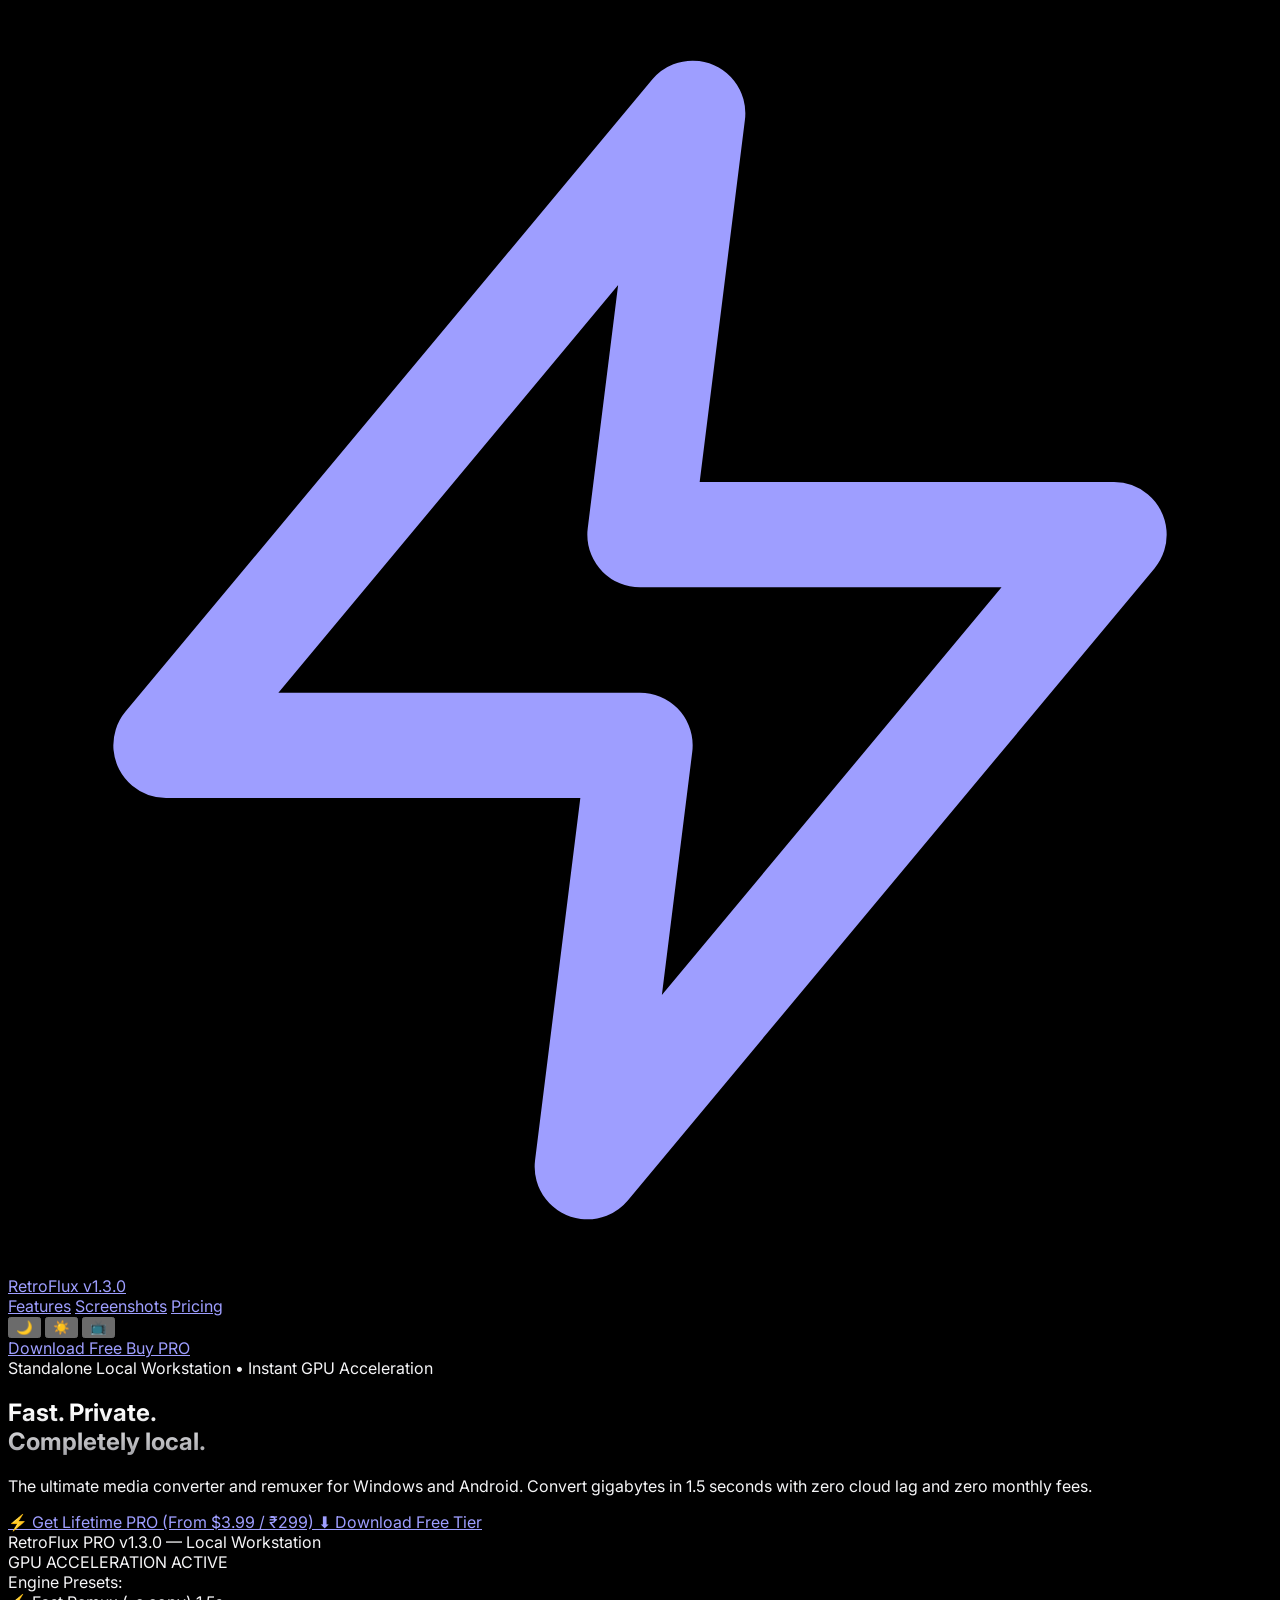
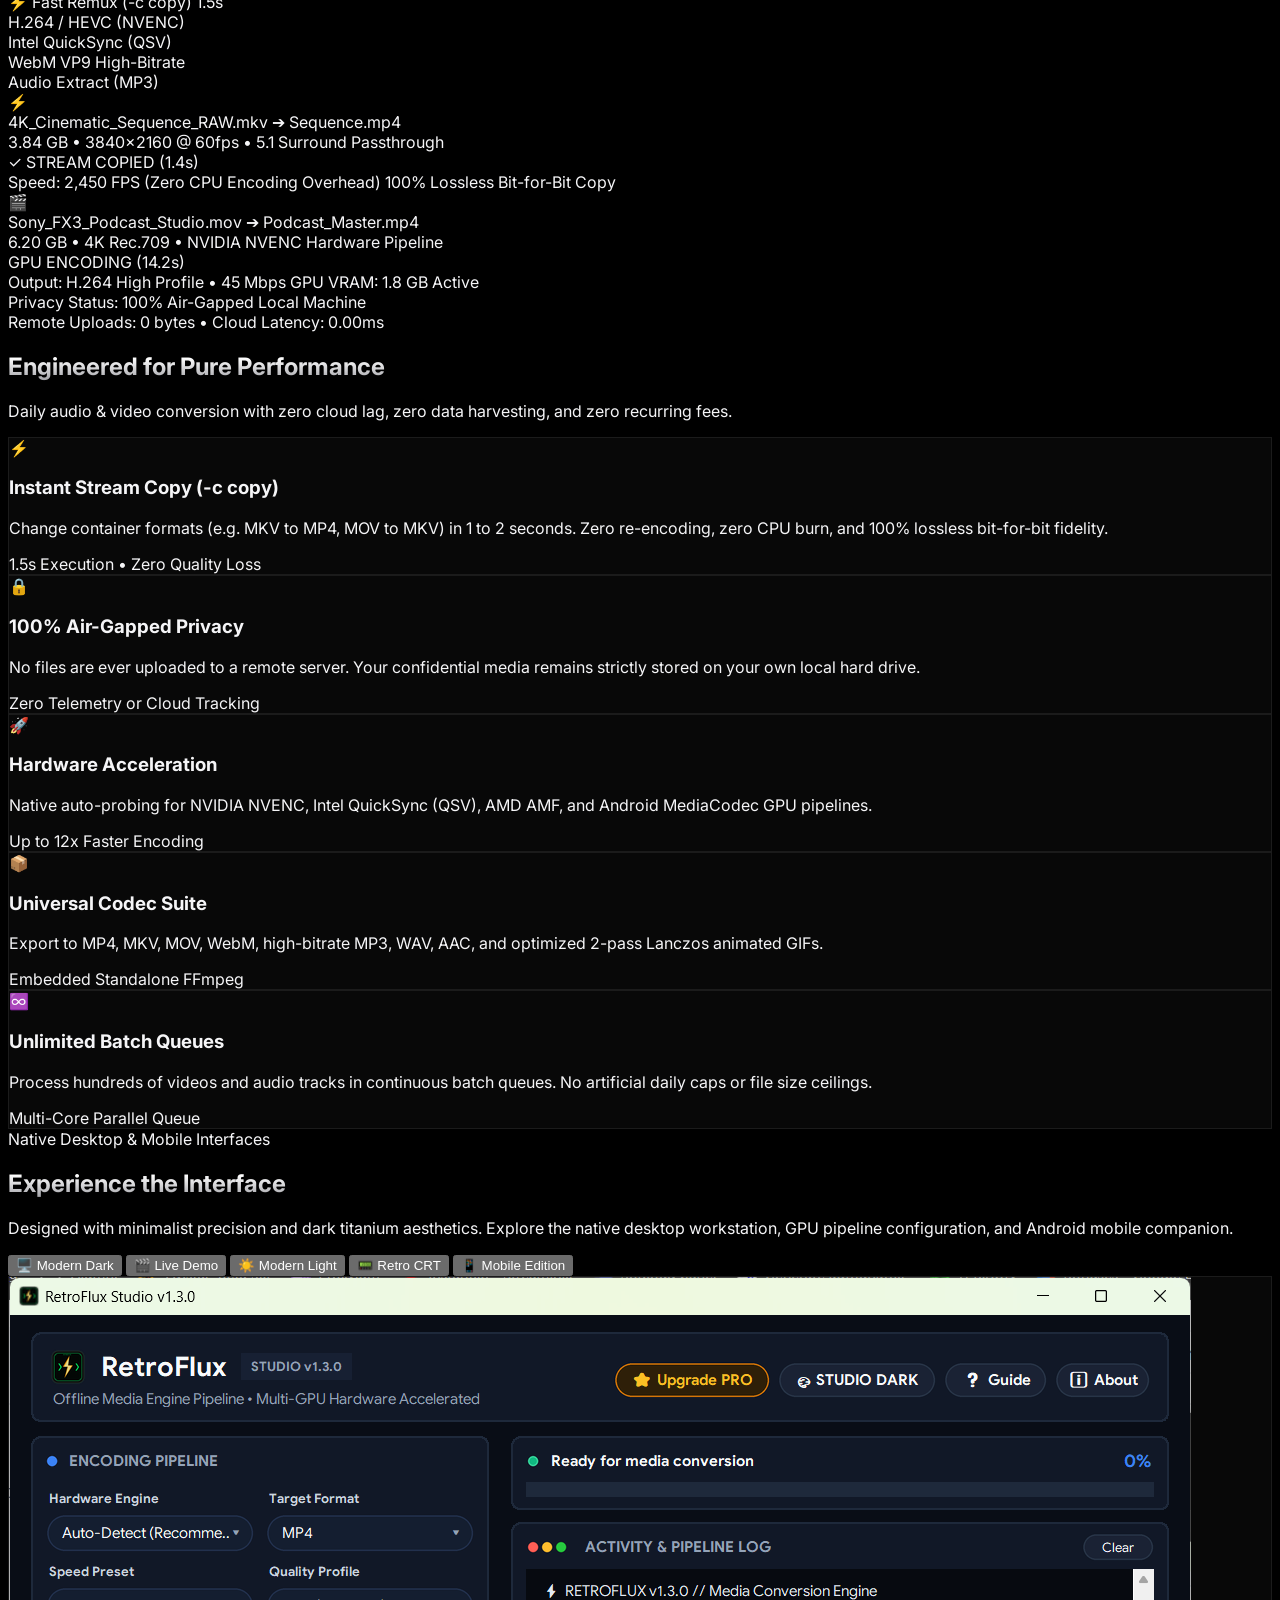
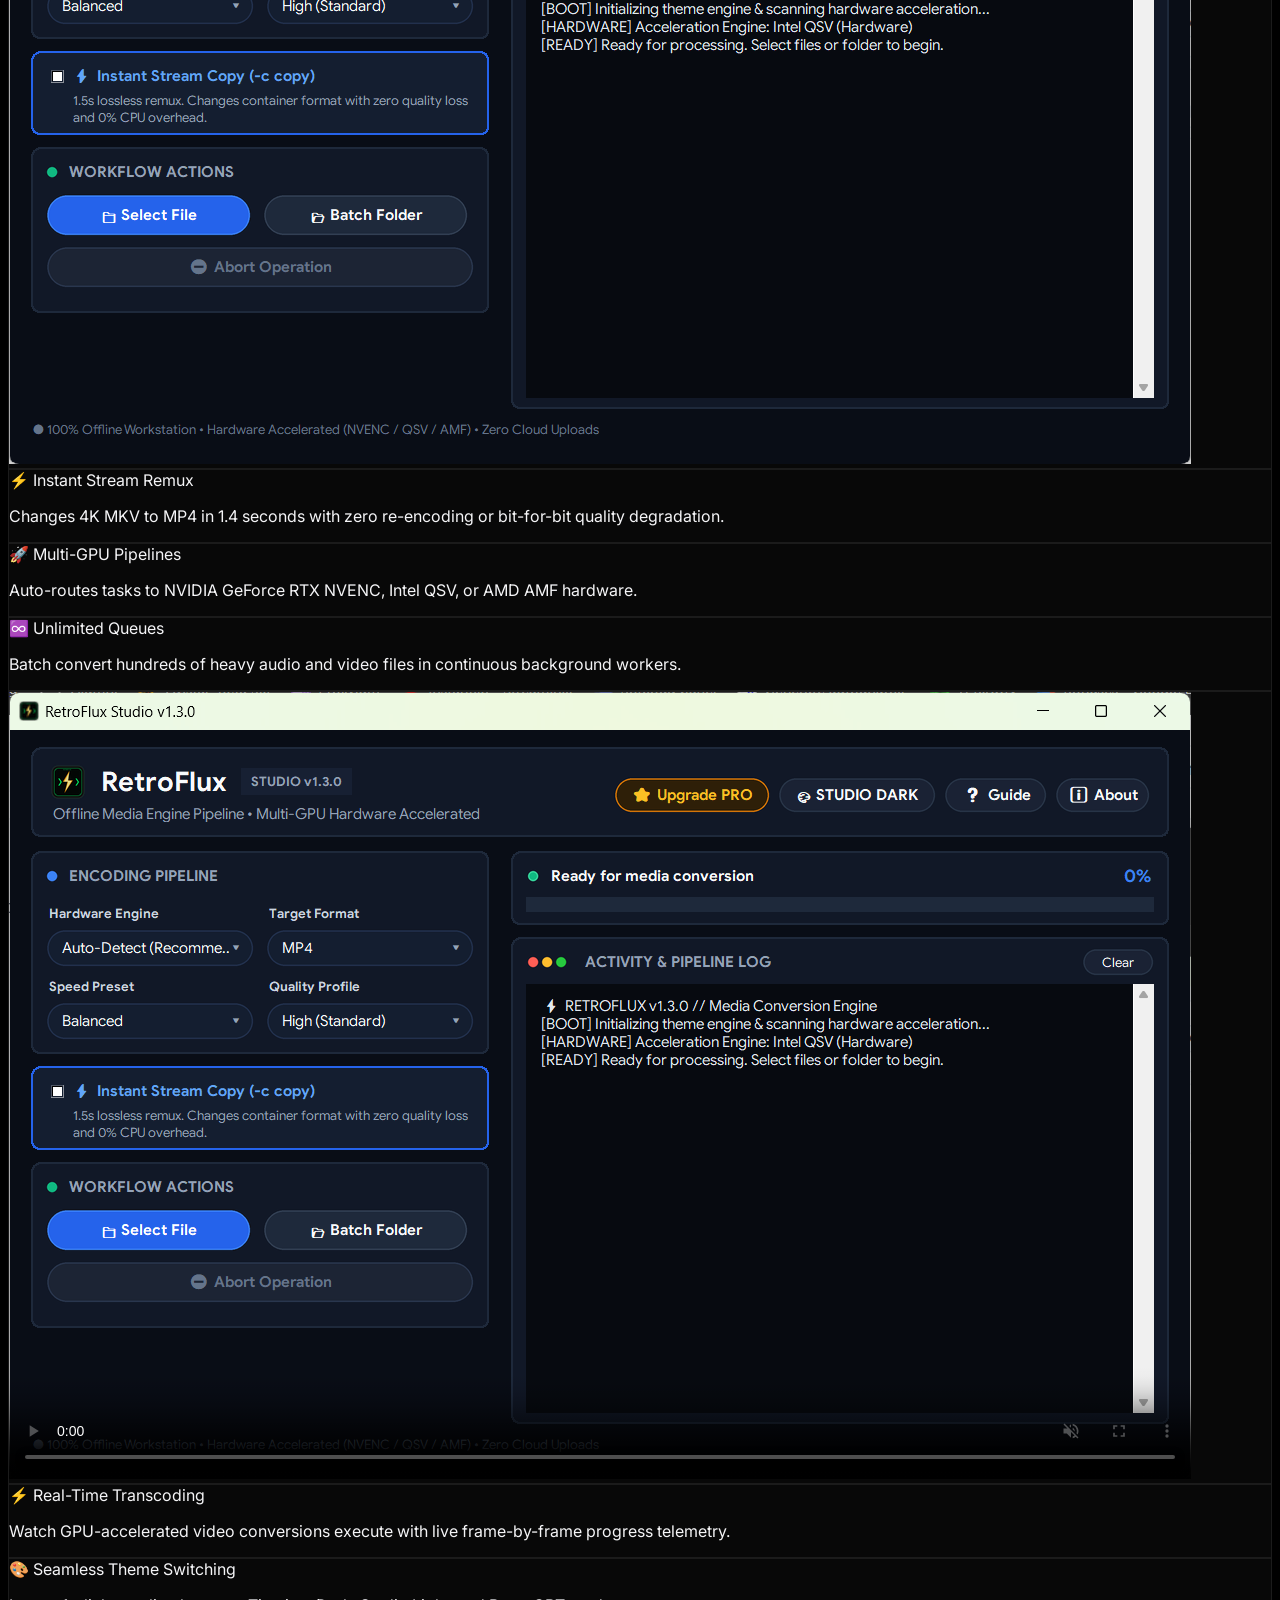
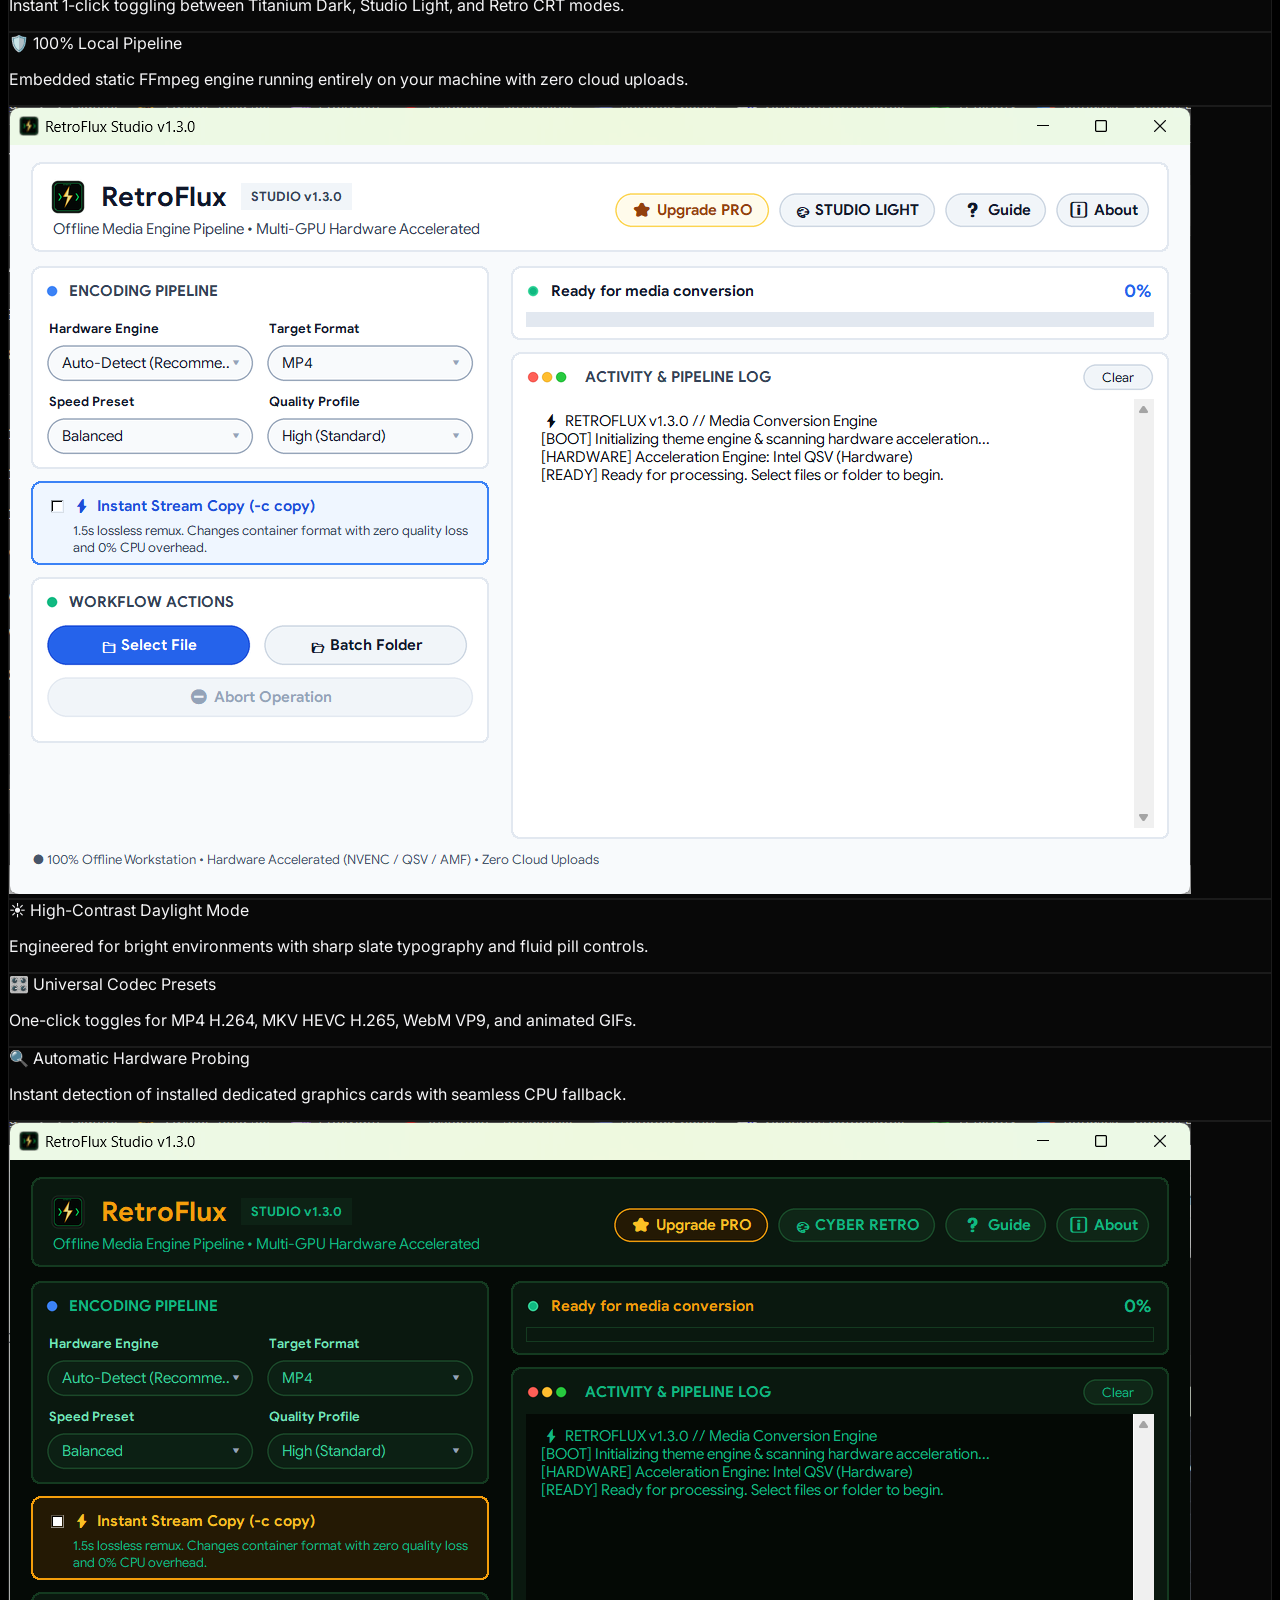
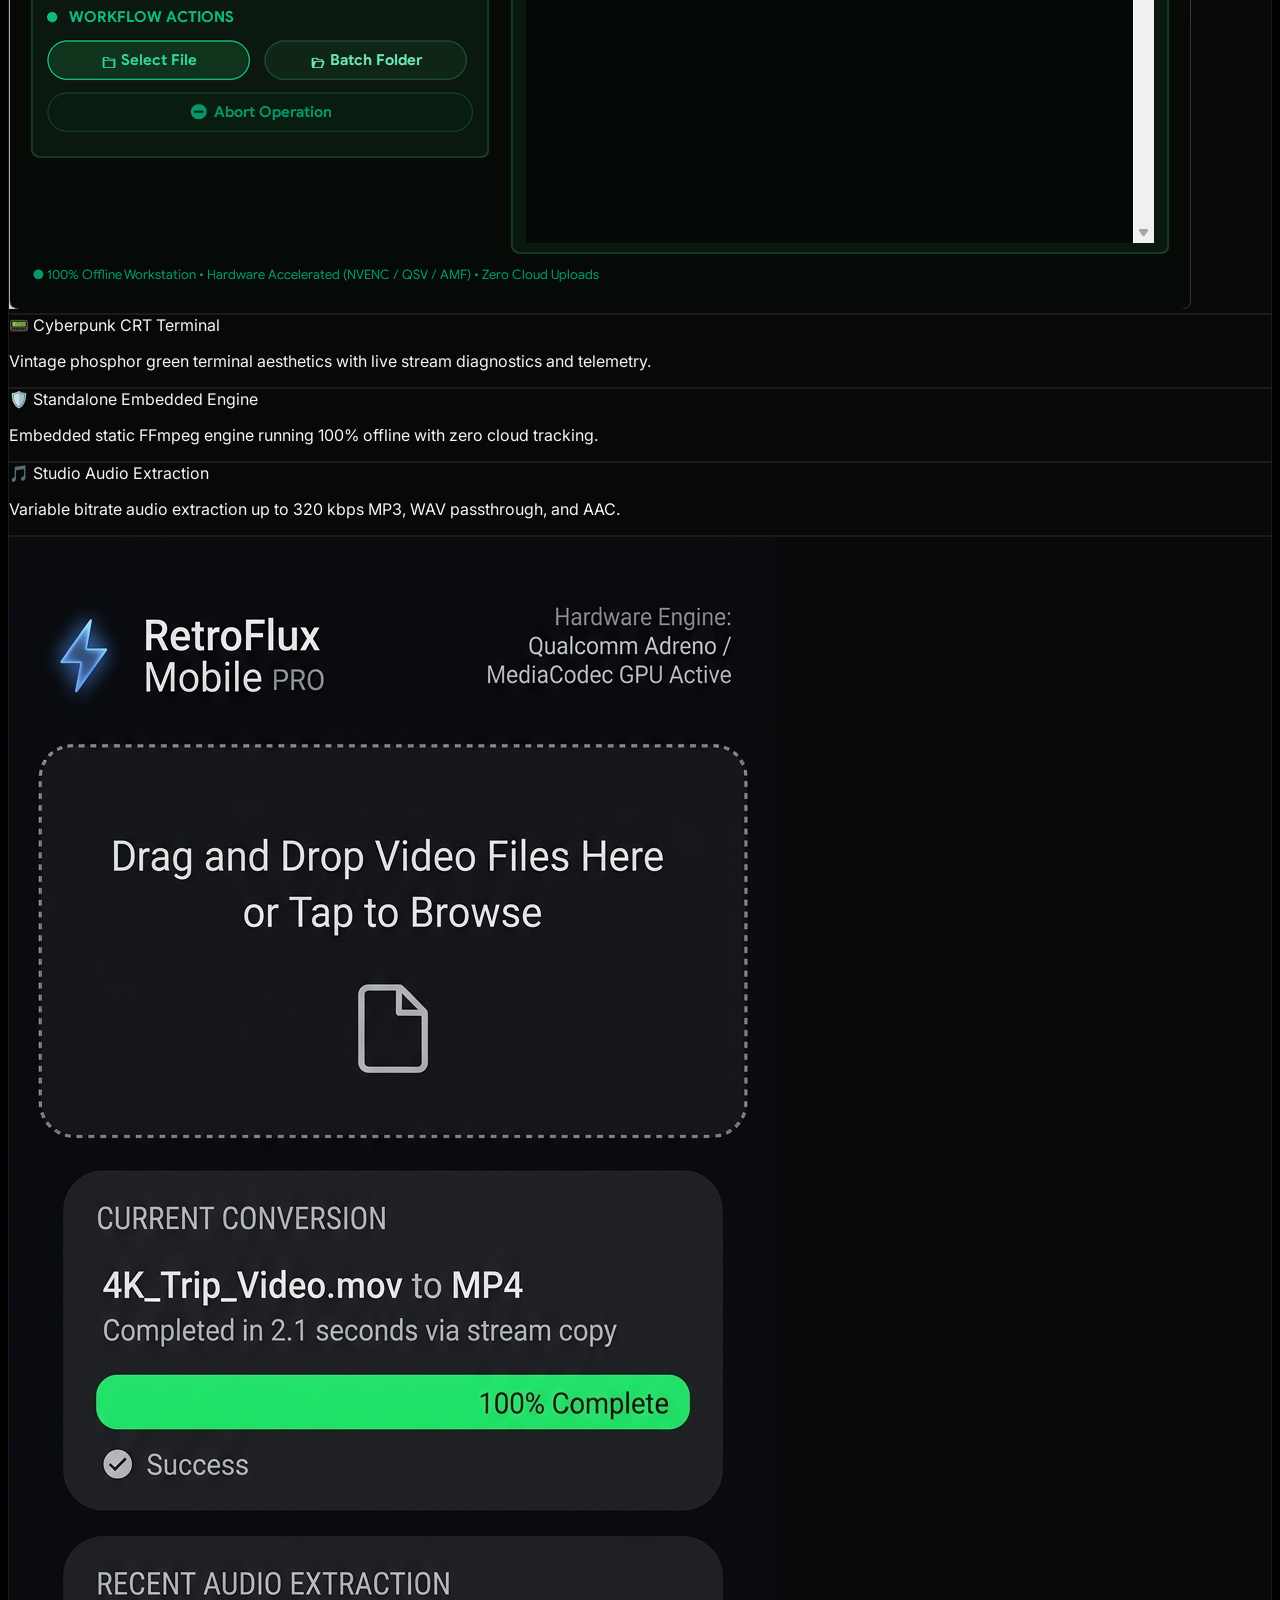
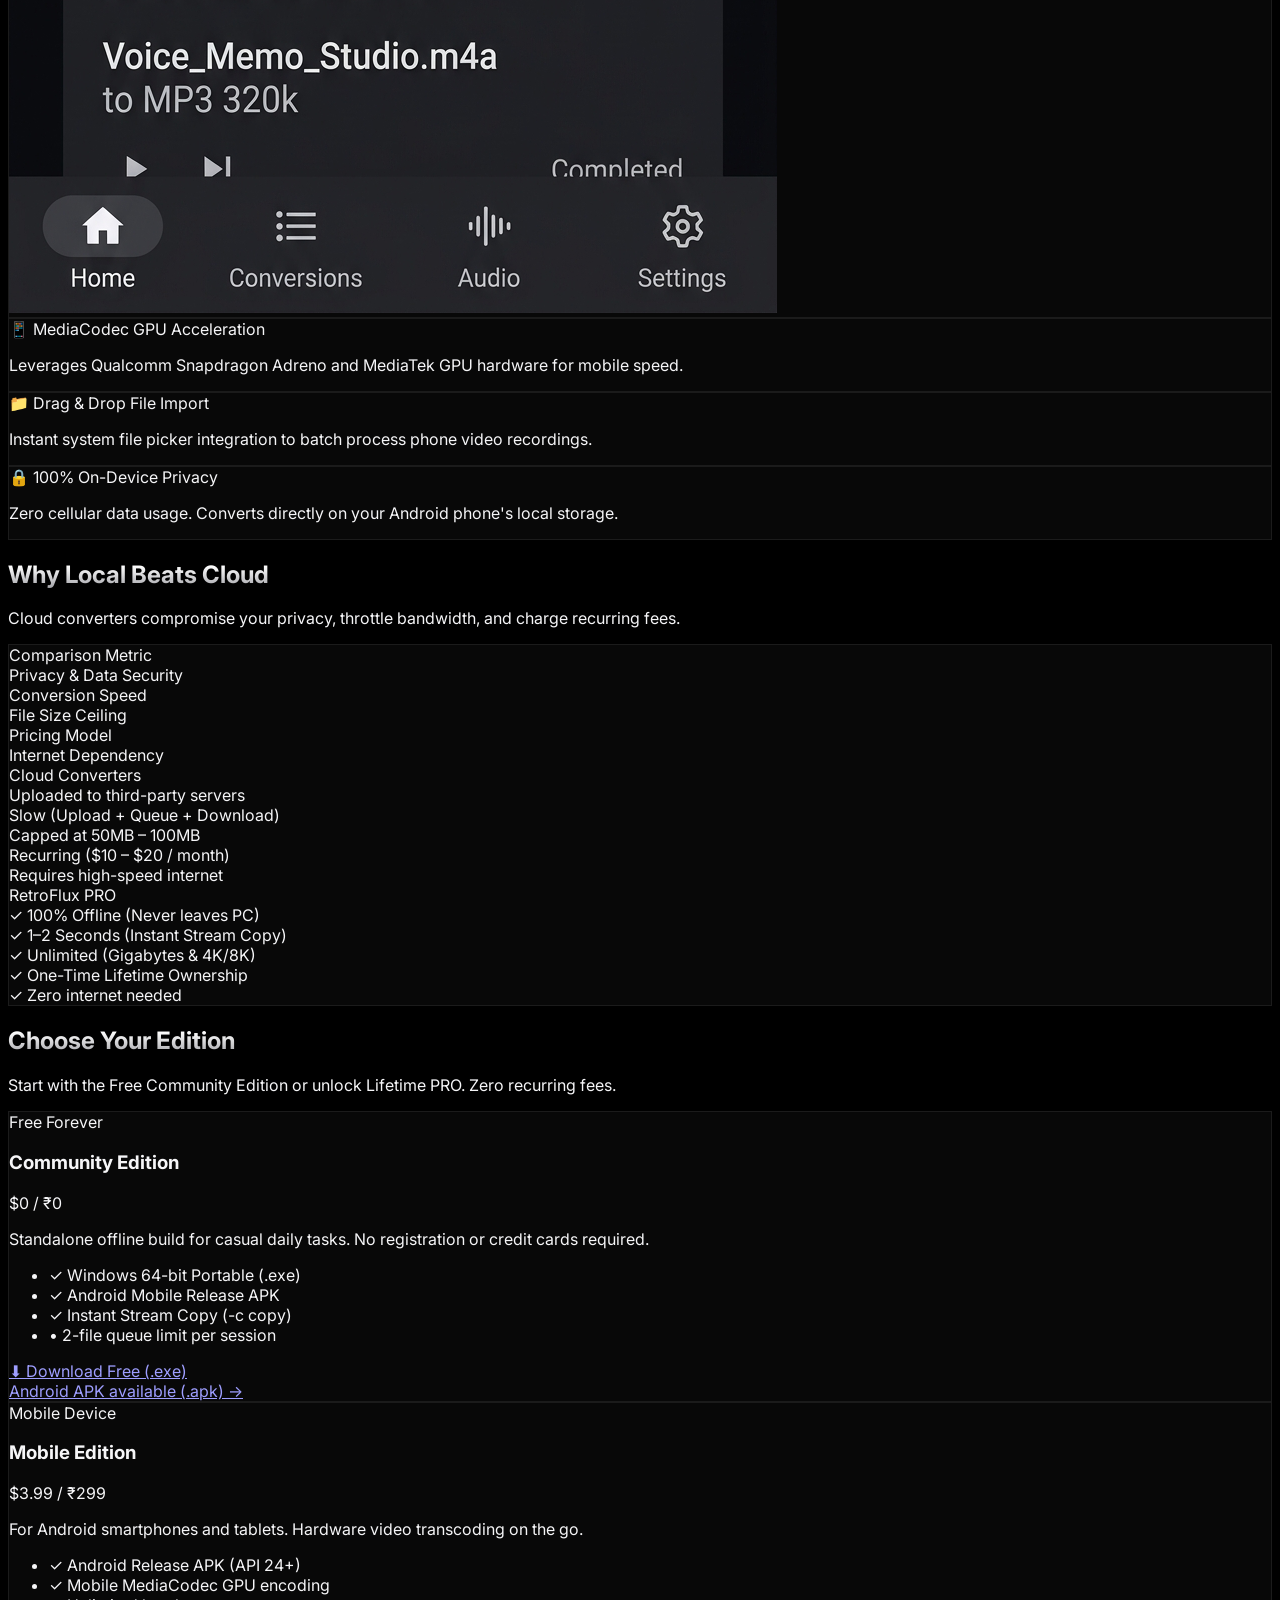
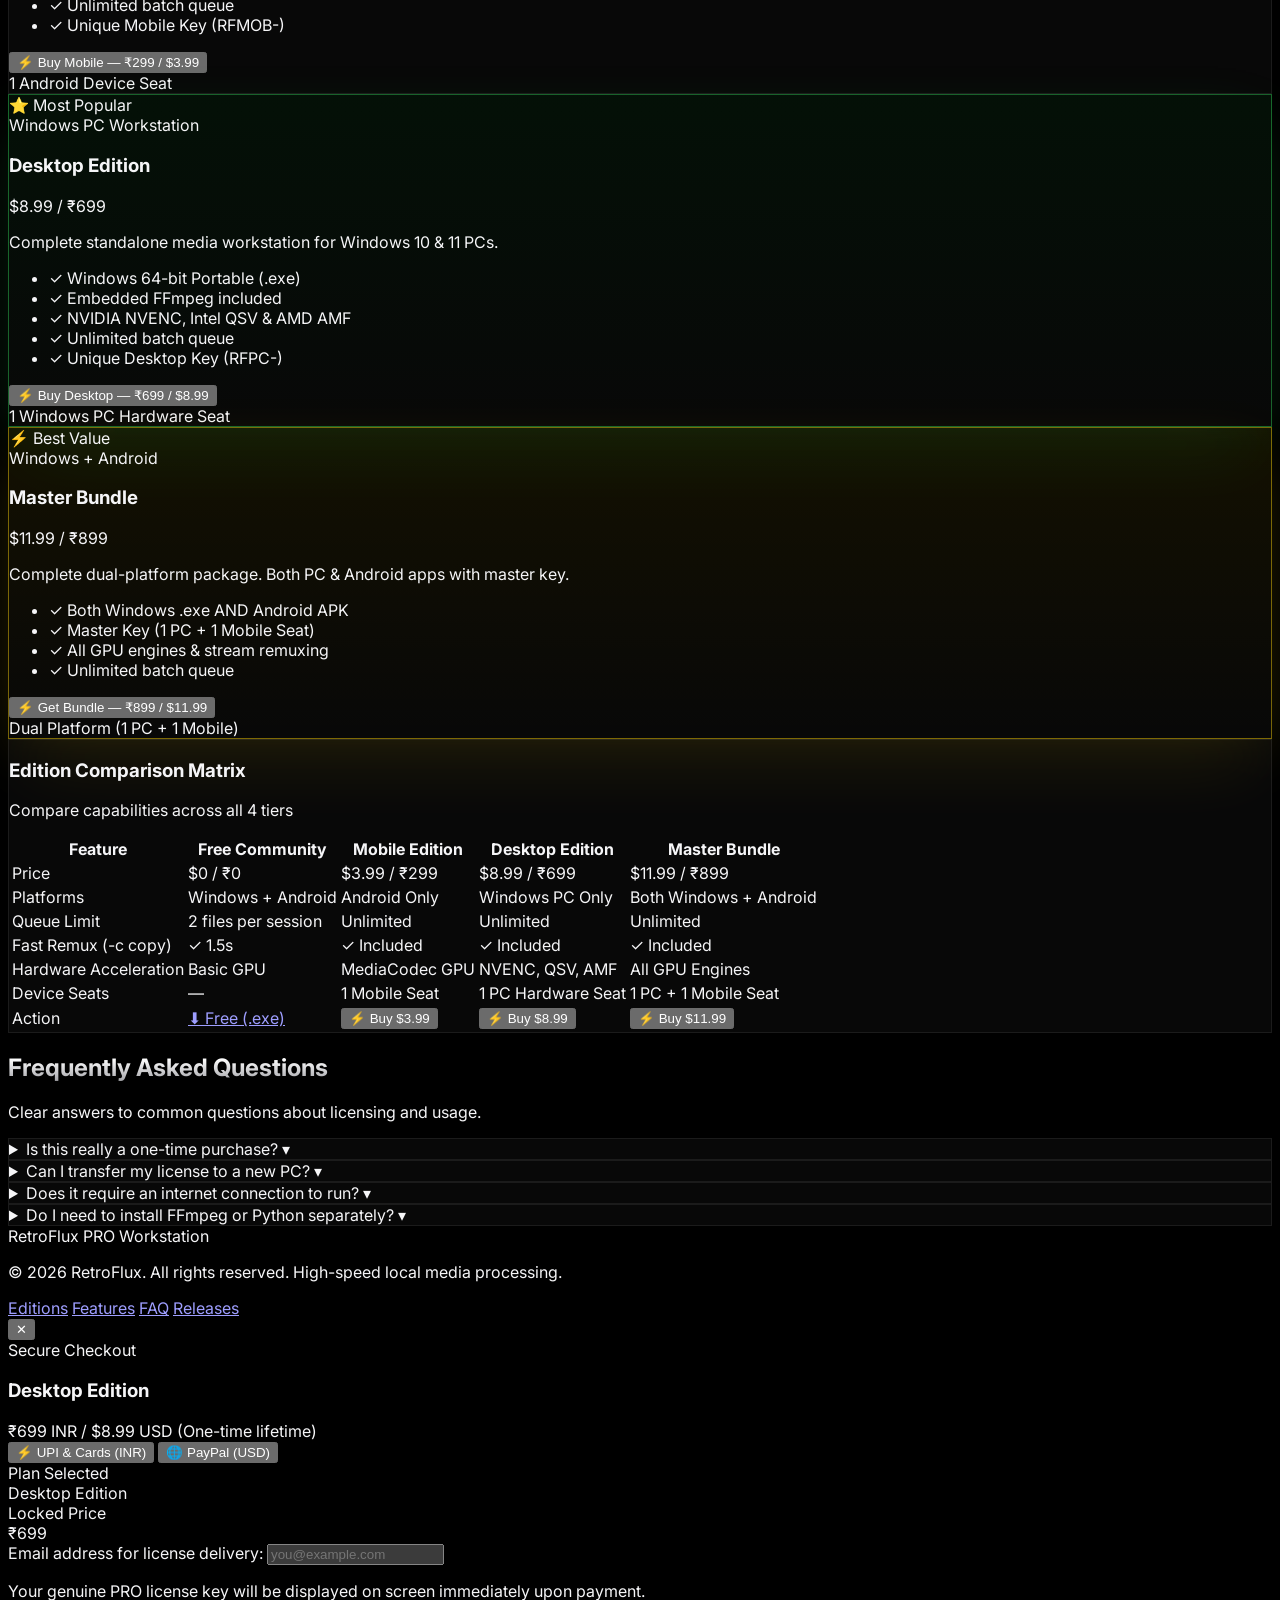
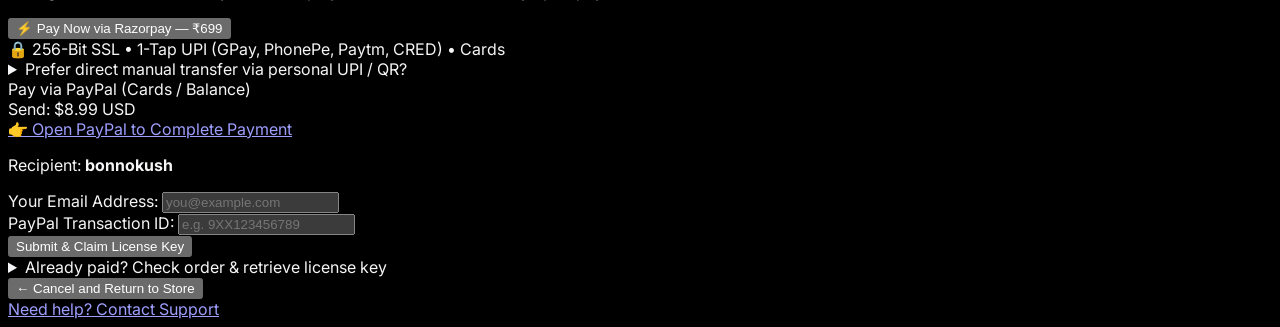
==== retroflux/index.html @ ad568a04 "style: enhance Metro readability and inject iOS Liquid Glass to product page" ====
<!DOCTYPE html>
<html lang="en" class="scroll-smooth bg-black text-[#f5f5f7]">
<head>
  <meta charset="UTF-8" />
  <meta name="viewport" content="width=device-width, initial-scale=1.0" />
  <title>RetroFlux PRO — High-Speed Offline Media Workstation</title>
  <link rel="icon" type="image/x-icon" href="favicon.ico">
  
  <!-- Inter: Apple-grade Universal Modern Typography -->
  <link rel="preconnect" href="https://fonts.googleapis.com">
  <link rel="preconnect" href="https://fonts.gstatic.com" crossorigin>
  <link href="https://fonts.googleapis.com/css2?family=Inter:wght@300;400;500;600;700;800;900&family=JetBrains+Mono:wght@400;500;700;800&display=swap" rel="stylesheet">

  <!-- Tailwind CSS CDN -->
  <script src="https://cdn.tailwindcss.com"></script>
  <script>
    tailwind.config = {
      theme: {
        extend: {
          fontFamily: {
            sans: ['Inter', '-apple-system', 'BlinkMacSystemFont', 'Segoe UI', 'Roboto', 'sans-serif'],
            mono: ['JetBrains Mono', 'Consolas', 'Courier New', 'monospace'],
          },
          colors: {
            apple: {
              bg: '#000000',
              surface: '#0a0a0e',
              card: 'rgba(255, 255, 255, 0.04)',
              cardHover: 'rgba(255, 255, 255, 0.07)',
              border: 'rgba(255, 255, 255, 0.1)',
              borderHover: 'rgba(255, 255, 255, 0.22)',
              text: '#f5f5f7',
              muted: '#86868b',
              blue: '#2997ff',
              green: '#30d158',
              amber: '#ffd60a',
              purple: '#af52de'
            }
          },
          animation: {
            'float-slow': 'float 8s ease-in-out infinite',
            'float-reverse': 'floatRev 9s ease-in-out infinite',
            'pulse-subtle': 'pulseSubtle 4s ease-in-out infinite',
            'shimmer': 'shimmer 2.5s cubic-bezier(0.4, 0, 0.6, 1) infinite',
          },
          keyframes: {
            float: {
              '0%, 100%': { transform: 'translateY(0px) scale(1)' },
              '50%': { transform: 'translateY(-18px) scale(1.02)' },
            },
            floatRev: {
              '0%, 100%': { transform: 'translateY(0px) scale(1)' },
              '50%': { transform: 'translateY(16px) scale(0.98)' },
            },
            pulseSubtle: {
              '0%, 100%': { opacity: '0.4' },
              '50%': { opacity: '0.75' },
            },
            shimmer: {
              '0%': { transform: 'translateX(-100%)' },
              '100%': { transform: 'translateX(200%)' }
            }
          }
        }
      }
    };
  </script>

  <!-- Razorpay Standard Checkout SDK -->
  <script src="https://checkout.razorpay.com/v1/checkout.js"></script>

  <style>
    :root {
      color-scheme: dark;
    }
    body {
      background-color: #000000;
      color: #f5f5f7;
      font-family: 'Inter', -apple-system, BlinkMacSystemFont, 'Segoe UI', Roboto, sans-serif;
      -webkit-font-smoothing: antialiased;
      -moz-osx-font-smoothing: grayscale;
      overflow-x: hidden;
    }

    /* Fluid Glassmorphism */
    .glass-panel {
      background: rgba(255, 255, 255, 0.03);
      backdrop-filter: blur(24px);
      -webkit-backdrop-filter: blur(24px);
      border: 1px solid rgba(255, 255, 255, 0.08);
      transition: all 0.35s cubic-bezier(0.16, 1, 0.3, 1);
    }
    .glass-panel:hover {
      background: rgba(255, 255, 255, 0.05);
      border-color: rgba(255, 255, 255, 0.18);
      transform: translateY(-3px);
    }

    .glass-card-featured {
      background: linear-gradient(180deg, rgba(48, 209, 88, 0.08) 0%, rgba(255, 255, 255, 0.03) 100%);
      backdrop-filter: blur(24px);
      -webkit-backdrop-filter: blur(24px);
      border: 1.5px solid rgba(48, 209, 88, 0.45);
      box-shadow: 0 20px 60px -15px rgba(48, 209, 88, 0.2);
    }

    .glass-card-bundle {
      background: linear-gradient(180deg, rgba(255, 214, 10, 0.08) 0%, rgba(255, 255, 255, 0.03) 100%);
      backdrop-filter: blur(24px);
      -webkit-backdrop-filter: blur(24px);
      border: 1.5px solid rgba(255, 214, 10, 0.45);
      box-shadow: 0 20px 60px -15px rgba(255, 214, 10, 0.2);
    }

    /* Apple-Style Text Gradient */
    .headline-gradient {
      background: linear-gradient(180deg, #ffffff 20%, #a1a1a6 100%);
      -webkit-background-clip: text;
      -webkit-text-fill-color: transparent;
    }

    /* Ambient Lighting Mesh */
    .ambient-glow-1 {
      position: absolute;
      top: 5%;
      left: 20%;
      width: 550px;
      height: 550px;
      background: radial-gradient(circle, rgba(41, 151, 255, 0.15) 0%, rgba(0, 0, 0, 0) 70%);
      filter: blur(90px);
      pointer-events: none;
      z-index: 0;
    }
    .ambient-glow-2 {
      position: absolute;
      top: 35%;
      right: 15%;
      width: 600px;
      height: 600px;
      background: radial-gradient(circle, rgba(48, 209, 88, 0.12) 0%, rgba(0, 0, 0, 0) 70%);
      filter: blur(100px);
      pointer-events: none;
      z-index: 0;
    }
    .ambient-glow-3 {
      position: absolute;
      top: 65%;
      left: 10%;
      width: 500px;
      height: 500px;
      background: radial-gradient(circle, rgba(175, 82, 222, 0.12) 0%, rgba(0, 0, 0, 0) 70%);
      filter: blur(100px);
      pointer-events: none;
      z-index: 0;
    }
  
    /* ================= RETRO CLI CONSOLE THEME OVERRIDES ================= */
    html[data-theme="retro"] {
      background-color: #050505 !important;
    }
    html[data-theme="retro"] body {
      background-color: #050505 !important;
      background-image: none !important;
    }
    
    html[data-theme="retro"] * {
      font-family: 'JetBrains Mono', 'Courier New', monospace !important;
    }
    
    html[data-theme="retro"] h1, 
    html[data-theme="retro"] h2, 
    html[data-theme="retro"] h3, 
    html[data-theme="retro"] p,
    html[data-theme="retro"] span,
    html[data-theme="retro"] a,
    html[data-theme="retro"] div,
    html[data-theme="retro"] li,
    html[data-theme="retro"] input {
      color: #00ff66 !important;
      text-shadow: 0 0 5px rgba(0, 255, 102, 0.8) !important;
      font-weight: 600 !important;
    }
    html[data-theme="retro"] #liquid-glass-bg {
      display: none !important;
    }
    /* Ensure icons inside text blocks don't disappear */
    html[data-theme="retro"] svg {
      stroke: #00ff66 !important;
      fill: none !important;
    }
    
    
    html[data-theme="retro"] .glass-card,
    html[data-theme="retro"] header,
    html[data-theme="retro"] footer,
    html[data-theme="retro"] button,
    html[data-theme="retro"] .bg-white\/\[0\.05\],
    html[data-theme="retro"] .bg-white\/\[0\.02\],
    html[data-theme="retro"] .bg-white,
    html[data-theme="retro"] .bg-emerald-500\/10,
    html[data-theme="retro"] .bg-\[\#1e1e24\],
    html[data-theme="retro"] input,
    html[data-theme="retro"] a.bg-white {
      background: #000000 !important;
      backdrop-filter: none !important;
      -webkit-backdrop-filter: none !important;
      border: 1px solid #00ff66 !important;
      border-radius: 0 !important;
      box-shadow: none !important;
    }
    
    html[data-theme="retro"] button:hover,
    html[data-theme="retro"] a:hover {
      background: #00ff66 !important;
    }
    html[data-theme="retro"] button:hover *,
    html[data-theme="retro"] a:hover * {
      color: #000000 !important;
      text-shadow: none !important;
      stroke: #000000 !important;
    }
    
    html[data-theme="retro"] .text-emerald-400,
    html[data-theme="retro"] .text-blue-400,
    html[data-theme="retro"] .text-indigo-400,
    html[data-theme="retro"] .bg-gradient-to-r {
      color: #ffaa00 !important;
      background: transparent !important;
      -webkit-text-fill-color: #ffaa00 !important;
      text-shadow: 0 0 4px rgba(255, 170, 0, 0.4) !important;
    }
    
    html[data-theme="retro"]::after {
      content: " ";
      display: block;
      position: fixed;
      top: 0; left: 0; bottom: 0; right: 0;
      background: linear-gradient(rgba(18, 16, 16, 0) 50%, rgba(0, 0, 0, 0.25) 50%);
      background-size: 100% 4px;
      z-index: 9999;
      pointer-events: none;
    }

  </style>
</head>

<body class="selection:bg-white selection:text-black relative">

  <!-- Dynamic Noise Grain Overlay -->
  <div class="fixed inset-0 z-[-1] pointer-events-none opacity-[0.04]" style="background-image: url('data:image/svg+xml,%3Csvg viewBox=%220 0 200 200%22 xmlns=%22http://www.w3.org/2000/svg%22%3E%3Cfilter id=%22noiseFilter%22%3E%3CfeTurbulence type=%22fractalNoise%22 baseFrequency=%220.85%22 numOctaves=%223%22 stitchTiles=%22stitch%22/%3E%3C/filter%3E%3Crect width=%22100%25%22 height=%22100%25%22 filter=%22url(%23noiseFilter)%22/%3E%3C/svg%3E');"></div>
  
  <!-- iOS Liquid Glass Fluid Background -->
  <div id="liquid-glass-bg" class="fixed inset-0 z-[-2] overflow-hidden pointer-events-none transition-all duration-1000" style="filter: blur(120px); opacity: 0.85;">
    <div class="absolute top-[-20%] left-[-10%] w-[70%] h-[70%] bg-fuchsia-600 rounded-full mix-blend-screen animate-pulse" style="animation-duration: 10s; transform: scale(1.2);"></div>
    <div class="absolute bottom-[-20%] right-[-20%] w-[60%] h-[80%] bg-cyan-600 rounded-full mix-blend-screen animate-pulse" style="animation-duration: 14s; animation-delay: 2s; transform: scale(1.4);"></div>
    <div class="absolute top-[10%] left-[50%] w-[60%] h-[60%] bg-indigo-600 rounded-full mix-blend-screen animate-pulse" style="animation-duration: 16s; animation-delay: 4s; transform: scale(1.3);"></div>
    <div class="absolute bottom-[20%] left-[-10%] w-[50%] h-[50%] bg-rose-600 rounded-full mix-blend-screen animate-pulse" style="animation-duration: 12s; animation-delay: 6s; transform: scale(1.5);"></div>
  </div>

  <!-- ================= TOP NAVIGATION ================= -->
  <header class="sticky top-0 z-50 backdrop-blur-2xl bg-black/75 border-b border-white/[0.08] transition-all">
    <div class="max-w-6xl mx-auto px-4 sm:px-6 h-16 flex items-center justify-between">
      
      <!-- Brand & Version -->
      <a href="#hero" class="flex items-center gap-3 group">
        <div class="w-8 h-8 rounded-xl bg-gradient-to-br from-white/15 to-white/5 border border-white/20 flex items-center justify-center p-1.5 group-hover:scale-105 group-hover:border-[#30d158]/50 transition-all shadow-md">
          <svg class="w-full h-full" viewBox="0 0 24 24" fill="none" stroke="currentColor" stroke-width="2" stroke-linecap="round" stroke-linejoin="round">
            <polygon points="13 2 3 14 12 14 11 22 21 10 12 10 13 2" class="fill-[#ffd60a] stroke-[#ffd60a]" />
          </svg>
        </div>
        <div class="flex items-center gap-2">
          <span class="font-semibold text-base sm:text-lg tracking-tight text-white">RetroFlux</span>
          <span class="px-2 py-0.5 rounded-full text-[11px] font-medium bg-white/10 text-white border border-white/15">v1.3.0</span>
        </div>
      </a>

      <!-- Navigation Links -->
      <nav class="hidden md:flex items-center gap-6 text-sm font-medium text-slate-200">
        <a href="#features" class="hover:text-white transition-colors">Features</a>
        <a href="#screenshots" class="hover:text-white transition-colors">Screenshots</a>
        <a href="#editions" class="hover:text-white transition-colors">Pricing</a>
        
        <!-- Theme Toggles -->
        <div class="flex items-center gap-1.5 ml-2 p-1 bg-white/[0.05] border border-white/10 rounded-full">
          <button onclick="setTheme('dark')" class="w-6 h-6 rounded-full bg-black border border-white/20 hover:border-white text-[10px] flex items-center justify-center transition-all" title="Dark Mode">🌙</button>
          <button onclick="setTheme('light')" class="w-6 h-6 rounded-full bg-white border border-black/20 hover:border-[#30d158] text-[10px] flex items-center justify-center transition-all shadow-sm" title="Light Mode">☀️</button>
          <button onclick="setTheme('retro')" class="w-6 h-6 rounded-full bg-amber-900 border border-amber-500/50 hover:border-amber-400 text-[10px] flex items-center justify-center transition-all text-amber-200" title="Retro Mode">📺</button>
        </div>
      </nav>

      <!-- Action Buttons -->
      <div class="flex items-center gap-3">
        <a href="#free-download" class="hidden sm:inline-flex items-center px-3.5 py-1.5 rounded-full text-xs font-medium text-white/90 hover:text-white bg-white/[0.06] hover:bg-white/[0.1] border border-white/10 transition-all">
          Download Free
        </a>
        <a href="#editions" class="inline-flex items-center px-4 py-1.5 rounded-full text-xs sm:text-sm font-semibold text-black bg-white hover:bg-[#e8e8ed] active:scale-95 transition-all shadow-md">
          Buy PRO
        </a>
      </div>

    </div>
  </header>

  <!-- ================= HERO SECTION ================= -->
  <section id="hero" class="relative pt-16 pb-20 md:pt-24 md:pb-32 overflow-hidden">
    <div class="max-w-4xl mx-auto px-4 sm:px-6 text-center relative z-10">

      <!-- Badge Pill -->
      <div class="inline-flex items-center gap-2 px-3.5 py-1.5 rounded-full bg-white/[0.06] border border-white/15 text-xs sm:text-sm text-white font-medium mb-8 backdrop-blur-md">
        <span class="w-2 h-2 rounded-full bg-[#30d158] animate-pulse"></span>
        <span>Standalone Local Workstation • Instant GPU Acceleration</span>
      </div>

      <!-- Main Headline -->
      <h1 class="headline-gradient text-4xl sm:text-6xl md:text-7xl font-extrabold tracking-tight leading-[1.08] mb-6">
        Fast. Private.<br>Completely local.
      </h1>

      <!-- Subtitle -->
      <p class="text-lg sm:text-xl md:text-2xl text-slate-200 max-w-2xl mx-auto font-normal leading-relaxed mb-10">
        The ultimate media converter and remuxer for Windows and Android. Convert gigabytes in 1.5 seconds with zero cloud lag and zero monthly fees.
      </p>

      <!-- Hero Call-To-Action Pills -->
      <div class="flex flex-col sm:flex-row items-center justify-center gap-4 mb-16">
        <a href="#editions" class="w-full sm:w-auto inline-flex items-center justify-center gap-2 px-8 py-3.5 rounded-full bg-white text-black font-semibold text-base hover:bg-[#f0f0f2] active:scale-95 transition-all shadow-[0_10px_35px_rgba(255,255,255,0.2)]">
          <span>⚡ Get Lifetime PRO</span>
          <span class="text-xs text-black/60 font-medium">(From $3.99 / ₹299)</span>
        </a>
        <a href="#free-download" class="w-full sm:w-auto inline-flex items-center justify-center gap-2 px-7 py-3.5 rounded-full bg-white/[0.08] hover:bg-white/[0.14] text-white font-medium text-base border border-white/15 active:scale-95 transition-all">
          <span>⬇ Download Free Tier</span>
        </a>
      </div>

      <!-- Hero App Window Mockup (Apple-Grade Interactive Workstation Interface) -->
      <div class="relative max-w-4xl mx-auto rounded-3xl border border-white/15 bg-[#0d0d12]/95 backdrop-blur-2xl shadow-[0_30px_90px_rgba(0,0,0,0.85)] overflow-hidden text-left">
        
        <!-- Mockup Window Header -->
        <div class="h-11 px-4 bg-white/[0.04] border-b border-white/[0.08] flex items-center justify-between">
          <div class="flex items-center gap-2">
            <span class="w-3 h-3 rounded-full bg-[#ff5f56]/90 border border-[#ff5f56]"></span>
            <span class="w-3 h-3 rounded-full bg-[#ffbd2e]/90 border border-[#ffbd2e]"></span>
            <span class="w-3 h-3 rounded-full bg-[#27c93f]/90 border border-[#27c93f]"></span>
            <span class="ml-3 text-xs font-semibold text-white/90">RetroFlux PRO</span>
            <span class="text-[11px] text-slate-200">v1.3.0 — Local Workstation</span>
          </div>
          <div class="flex items-center gap-2">
            <span class="inline-flex items-center gap-1.5 px-2.5 py-0.5 rounded-full text-[10px] font-semibold bg-[#30d158]/10 text-[#30d158] border border-[#30d158]/30">
              <span class="w-1.5 h-1.5 rounded-full bg-[#30d158] animate-pulse"></span>
              GPU ACCELERATION ACTIVE
            </span>
          </div>
        </div>

        <!-- App Body -->
        <div class="p-4 sm:p-6 space-y-5">

          <!-- Presets Toolbar -->
          <div class="flex flex-wrap items-center gap-2 pb-4 border-b border-white/[0.06]">
            <span class="text-xs text-slate-200 mr-1 hidden sm:inline">Engine Presets:</span>
            <div class="px-3 py-1.5 rounded-xl bg-white text-black text-xs font-bold flex items-center gap-1.5 shadow-sm">
              <span>⚡ Fast Remux (-c copy)</span>
              <span class="text-[10px] px-1.5 py-0.2 rounded bg-black/10 text-black/80 font-mono">1.5s</span>
            </div>
            <div class="px-3 py-1.5 rounded-xl bg-white/[0.06] hover:bg-white/[0.1] text-white text-xs font-medium border border-white/10 transition-colors">
              H.264 / HEVC (NVENC)
            </div>
            <div class="px-3 py-1.5 rounded-xl bg-white/[0.06] hover:bg-white/[0.1] text-white text-xs font-medium border border-white/10 transition-colors hidden sm:block">
              Intel QuickSync (QSV)
            </div>
            <div class="px-3 py-1.5 rounded-xl bg-white/[0.06] hover:bg-white/[0.1] text-white text-xs font-medium border border-white/10 transition-colors hidden md:block">
              WebM VP9 High-Bitrate
            </div>
            <div class="px-3 py-1.5 rounded-xl bg-white/[0.06] hover:bg-white/[0.1] text-white text-xs font-medium border border-white/10 transition-colors">
              Audio Extract (MP3)
            </div>
          </div>

          <!-- Active Queue Cards -->
          <div class="space-y-3">

            <!-- Card 1: Instant Remux -->
            <div class="p-4 rounded-2xl bg-white/[0.03] border border-white/10 hover:border-white/20 transition-all">
              <div class="flex flex-col sm:flex-row sm:items-center justify-between gap-2 mb-2.5">
                <div class="flex items-center gap-3">
                  <div class="w-10 h-10 rounded-xl bg-[#30d158]/15 border border-[#30d158]/30 flex items-center justify-center text-lg">
                    ⚡
                  </div>
                  <div>
                    <div class="text-sm font-semibold text-white tracking-tight flex items-center gap-2">
                      <span>4K_Cinematic_Sequence_RAW.mkv</span>
                      <span class="text-slate-200 text-xs">➔</span>
                      <span class="text-[#30d158]">Sequence.mp4</span>
                    </div>
                    <div class="text-[11px] text-slate-200">3.84 GB • 3840×2160 @ 60fps • 5.1 Surround Passthrough</div>
                  </div>
                </div>
                <div class="flex items-center gap-2 self-start sm:self-auto">
                  <span class="px-2.5 py-1 rounded-full text-[11px] font-bold bg-[#30d158]/20 text-[#30d158] border border-[#30d158]/40">
                    ✓ STREAM COPIED (1.4s)
                  </span>
                </div>
              </div>

              <!-- Shimmer Progress Track -->
              <div class="w-full h-1.5 rounded-full bg-white/10 overflow-hidden relative">
                <div class="w-full h-full bg-[#30d158] rounded-full"></div>
              </div>

              <div class="flex items-center justify-between mt-2 text-[10px] sm:text-[11px] text-slate-200">
                <span class="text-white font-mono">Speed: 2,450 FPS (Zero CPU Encoding Overhead)</span>
                <span class="text-[#30d158] font-medium">100% Lossless Bit-for-Bit Copy</span>
              </div>
            </div>

            <!-- Card 2: GPU Encoding -->
            <div class="p-4 rounded-2xl bg-white/[0.02] border border-white/10 hover:border-white/20 transition-all">
              <div class="flex flex-col sm:flex-row sm:items-center justify-between gap-2 mb-2">
                <div class="flex items-center gap-3">
                  <div class="w-10 h-10 rounded-xl bg-white/10 border border-white/15 flex items-center justify-center text-lg">
                    🎬
                  </div>
                  <div>
                    <div class="text-sm font-semibold text-white tracking-tight flex items-center gap-2">
                      <span>Sony_FX3_Podcast_Studio.mov</span>
                      <span class="text-slate-200 text-xs">➔</span>
                      <span class="text-white">Podcast_Master.mp4</span>
                    </div>
                    <div class="text-[11px] text-slate-200">6.20 GB • 4K Rec.709 • NVIDIA NVENC Hardware Pipeline</div>
                  </div>
                </div>
                <div class="flex items-center gap-2 self-start sm:self-auto">
                  <span class="px-2.5 py-1 rounded-full text-[11px] font-semibold bg-white/10 text-white/90 border border-white/15">
                    GPU ENCODING (14.2s)
                  </span>
                </div>
              </div>
              <div class="w-full h-1.5 rounded-full bg-white/10 overflow-hidden relative">
                <div class="w-full h-full bg-[#2997ff] rounded-full"></div>
              </div>
              <div class="flex items-center justify-between mt-2 text-[10px] sm:text-[11px] text-slate-200">
                <span class="text-white font-mono">Output: H.264 High Profile • 45 Mbps</span>
                <span class="text-[#2997ff] font-medium">GPU VRAM: 1.8 GB Active</span>
              </div>
            </div>

          </div>

          <!-- Bottom Telemetry Tray -->
          <div class="pt-3 border-t border-white/[0.06] flex flex-wrap items-center justify-between gap-3 text-[11px] text-slate-200">
            <div class="flex items-center gap-2">
              <span class="w-2 h-2 rounded-full bg-[#30d158]"></span>
              <span class="text-white/90 font-medium">Privacy Status:</span>
              <span>100% Air-Gapped Local Machine</span>
            </div>
            <div class="flex items-center gap-3 font-mono text-[10px]">
              <span>Remote Uploads: 0 bytes</span>
              <span>•</span>
              <span>Cloud Latency: 0.00ms</span>
            </div>
          </div>

        </div>
      </div>

    </div>
  </section>

  <!-- ================= BENTO FEATURE GRID ================= -->
  <section id="features" class="py-20 md:py-28 border-t border-white/[0.08] relative">
    <div class="max-w-6xl mx-auto px-4 sm:px-6 relative z-10">
      
      <!-- Section Header -->
      <div class="text-center max-w-2xl mx-auto mb-16">
        <h2 class="headline-gradient text-3xl sm:text-5xl font-bold tracking-tight mb-4">
          Engineered for Pure Performance
        </h2>
        <p class="text-slate-200 text-base sm:text-lg">
          Daily audio & video conversion with zero cloud lag, zero data harvesting, and zero recurring fees.
        </p>
      </div>

      <!-- Bento Cards Grid -->
      <div class="grid grid-cols-1 md:grid-cols-3 gap-6">

        <!-- Card 1 (Span 2) -->
        <div class="md:col-span-2 glass-panel rounded-3xl p-8 sm:p-10 flex flex-col justify-between">
          <div>
            <div class="w-12 h-12 rounded-2xl bg-white/10 flex items-center justify-center text-xl mb-6">⚡</div>
            <h3 class="text-2xl sm:text-3xl font-bold text-white mb-3 tracking-tight">Instant Stream Copy (-c copy)</h3>
            <p class="text-slate-200 text-base leading-relaxed max-w-xl">
              Change container formats (e.g. MKV to MP4, MOV to MKV) in 1 to 2 seconds. Zero re-encoding, zero CPU burn, and 100% lossless bit-for-bit fidelity.
            </p>
          </div>
          <div class="mt-8 pt-6 border-t border-white/[0.06] flex items-center gap-3 text-xs text-white/90">
            <span class="px-3 py-1 rounded-full bg-white/10 text-white font-mono">1.5s Execution</span>
            <span>•</span>
            <span>Zero Quality Loss</span>
          </div>
        </div>

        <!-- Card 2 -->
        <div class="glass-panel rounded-3xl p-8 sm:p-10 flex flex-col justify-between">
          <div>
            <div class="w-12 h-12 rounded-2xl bg-white/10 flex items-center justify-center text-xl mb-6">🔒</div>
            <h3 class="text-2xl font-bold text-white mb-3 tracking-tight">100% Air-Gapped Privacy</h3>
            <p class="text-slate-200 text-base leading-relaxed">
              No files are ever uploaded to a remote server. Your confidential media remains strictly stored on your own local hard drive.
            </p>
          </div>
          <div class="mt-8 pt-6 border-t border-white/[0.06] text-xs text-white/90">
            <span>Zero Telemetry or Cloud Tracking</span>
          </div>
        </div>

        <!-- Card 3 -->
        <div class="glass-panel rounded-3xl p-8 sm:p-10 flex flex-col justify-between">
          <div>
            <div class="w-12 h-12 rounded-2xl bg-white/10 flex items-center justify-center text-xl mb-6">🚀</div>
            <h3 class="text-2xl font-bold text-white mb-3 tracking-tight">Hardware Acceleration</h3>
            <p class="text-slate-200 text-base leading-relaxed">
              Native auto-probing for NVIDIA NVENC, Intel QuickSync (QSV), AMD AMF, and Android MediaCodec GPU pipelines.
            </p>
          </div>
          <div class="mt-8 pt-6 border-t border-white/[0.06] text-xs text-white/90">
            <span>Up to 12x Faster Encoding</span>
          </div>
        </div>

        <!-- Card 4 -->
        <div class="glass-panel rounded-3xl p-8 sm:p-10 flex flex-col justify-between">
          <div>
            <div class="w-12 h-12 rounded-2xl bg-white/10 flex items-center justify-center text-xl mb-6">📦</div>
            <h3 class="text-2xl font-bold text-white mb-3 tracking-tight">Universal Codec Suite</h3>
            <p class="text-slate-200 text-base leading-relaxed">
              Export to MP4, MKV, MOV, WebM, high-bitrate MP3, WAV, AAC, and optimized 2-pass Lanczos animated GIFs.
            </p>
          </div>
          <div class="mt-8 pt-6 border-t border-white/[0.06] text-xs text-white/90">
            <span>Embedded Standalone FFmpeg</span>
          </div>
        </div>

        <!-- Card 5 -->
        <div class="glass-panel rounded-3xl p-8 sm:p-10 flex flex-col justify-between">
          <div>
            <div class="w-12 h-12 rounded-2xl bg-white/10 flex items-center justify-center text-xl mb-6">♾️</div>
            <h3 class="text-2xl font-bold text-white mb-3 tracking-tight">Unlimited Batch Queues</h3>
            <p class="text-slate-200 text-base leading-relaxed">
              Process hundreds of videos and audio tracks in continuous batch queues. No artificial daily caps or file size ceilings.
            </p>
          </div>
          <div class="mt-8 pt-6 border-t border-white/[0.06] text-xs text-white/90">
            <span>Multi-Core Parallel Queue</span>
          </div>
        </div>

      </div>

    </div>
  </section>

  <!-- ================= APP SHOWCASE & SCREENSHOTS ================= -->
  <section id="screenshots" class="py-20 md:py-28 border-t border-white/[0.08] relative">
    <div class="max-w-6xl mx-auto px-4 sm:px-6 relative z-10">
      
      <!-- Section Header -->
      <div class="text-center max-w-2xl mx-auto mb-12">
        <div class="inline-flex items-center gap-2 px-3.5 py-1.5 rounded-full bg-white/[0.06] border border-white/15 text-xs text-white font-medium mb-4 backdrop-blur-md">
          <span class="w-2 h-2 rounded-full bg-[#30d158]"></span>
          <span>Native Desktop & Mobile Interfaces</span>
        </div>
        <h2 class="headline-gradient text-3xl sm:text-5xl font-bold tracking-tight mb-4">
          Experience the Interface
        </h2>
        <p class="text-slate-200 text-base sm:text-lg">
          Designed with minimalist precision and dark titanium aesthetics. Explore the native desktop workstation, GPU pipeline configuration, and Android mobile companion.
        </p>
      </div>

      <!-- Screenshot Tabs Navigation -->
      <div class="flex items-center justify-center mb-10">
        <div class="inline-flex flex-wrap items-center justify-center p-1.5 rounded-2xl bg-white/[0.04] border border-white/10 backdrop-blur-xl gap-1">
          <button id="tabDesktopBtn" onclick="switchGallery('desktop')" class="px-4 sm:px-5 py-2.5 rounded-xl text-xs sm:text-sm font-semibold transition-all bg-white text-black shadow-md">
            🖥️ Modern Dark
          </button>
          <button id="tabDemoBtn" onclick="switchGallery('demo')" class="px-4 sm:px-5 py-2.5 rounded-xl text-xs sm:text-sm font-medium transition-all text-slate-200 hover:text-white">
            🎬 Live Demo
          </button>
          <button id="tabLightBtn" onclick="switchGallery('light')" class="px-4 sm:px-5 py-2.5 rounded-xl text-xs sm:text-sm font-medium transition-all text-slate-200 hover:text-white">
            ☀️ Modern Light
          </button>
          <button id="tabCrtBtn" onclick="switchGallery('crt')" class="px-4 sm:px-5 py-2.5 rounded-xl text-xs sm:text-sm font-medium transition-all text-slate-200 hover:text-white">
            📟 Retro CRT
          </button>
          <button id="tabMobileBtn" onclick="switchGallery('mobile')" class="px-4 sm:px-5 py-2.5 rounded-xl text-xs sm:text-sm font-medium transition-all text-slate-200 hover:text-white">
            📱 Mobile Edition
          </button>
        </div>
      </div>

      <!-- Screenshot Display Canvas -->
      <div class="max-w-5xl mx-auto">
        
        <!-- View 1: Desktop Workstation Modern Dark -->
        <div id="galleryDesktop" class="space-y-6 transition-all duration-300">
          <div class="glass-panel rounded-3xl p-3 sm:p-4 border border-white/15 shadow-[0_30px_90px_rgba(0,0,0,0.8)] overflow-hidden">
            <img src="assets/screenshot-desktop-dark.png" alt="RetroFlux PRO Desktop Workstation Dark Theme" class="w-full h-auto rounded-2xl object-cover shadow-2xl" />
          </div>
          <div class="grid grid-cols-1 md:grid-cols-3 gap-4 pt-2">
            <div class="glass-panel rounded-2xl p-5">
              <div class="text-[#30d158] font-bold text-sm mb-1">⚡ Instant Stream Remux</div>
              <p class="text-xs text-slate-200 leading-relaxed">Changes 4K MKV to MP4 in 1.4 seconds with zero re-encoding or bit-for-bit quality degradation.</p>
            </div>
            <div class="glass-panel rounded-2xl p-5">
              <div class="text-[#ffd60a] font-bold text-sm mb-1">🚀 Multi-GPU Pipelines</div>
              <p class="text-xs text-slate-200 leading-relaxed">Auto-routes tasks to NVIDIA GeForce RTX NVENC, Intel QSV, or AMD AMF hardware.</p>
            </div>
            <div class="glass-panel rounded-2xl p-5">
              <div class="text-[#2997ff] font-bold text-sm mb-1">♾️ Unlimited Queues</div>
              <p class="text-xs text-slate-200 leading-relaxed">Batch convert hundreds of heavy audio and video files in continuous background workers.</p>
            </div>
          </div>
        </div>

        <!-- View 2: Live Demo Video -->
        <div id="galleryDemo" class="space-y-6 transition-all duration-300 hidden">
          <div class="glass-panel rounded-3xl p-3 sm:p-4 border border-white/15 shadow-[0_30px_90px_rgba(0,0,0,0.8)] overflow-hidden">
            <video 
              id="workflowVideo"
              src="assets/retroflux-workflow.mp4" 
              poster="assets/screenshot-desktop-dark.png" 
              class="w-full h-auto rounded-2xl object-cover shadow-2xl" 
              controls
              muted 
              playsinline 
              preload="metadata">
            </video>
          </div>
          <div class="grid grid-cols-1 md:grid-cols-3 gap-4 pt-2">
            <div class="glass-panel rounded-2xl p-5">
              <div class="text-[#30d158] font-bold text-sm mb-1">⚡ Real-Time Transcoding</div>
              <p class="text-xs text-slate-200 leading-relaxed">Watch GPU-accelerated video conversions execute with live frame-by-frame progress telemetry.</p>
            </div>
            <div class="glass-panel rounded-2xl p-5">
              <div class="text-[#ffd60a] font-bold text-sm mb-1">🎨 Seamless Theme Switching</div>
              <p class="text-xs text-slate-200 leading-relaxed">Instant 1-click toggling between Titanium Dark, Studio Light, and Retro CRT modes.</p>
            </div>
            <div class="glass-panel rounded-2xl p-5">
              <div class="text-[#2997ff] font-bold text-sm mb-1">🛡️ 100% Local Pipeline</div>
              <p class="text-xs text-slate-200 leading-relaxed">Embedded static FFmpeg engine running entirely on your machine with zero cloud uploads.</p>
            </div>
          </div>
        </div>

        <!-- View 2: Modern Light Theme -->
        <div id="galleryLight" class="space-y-6 transition-all duration-300 hidden">
          <div class="glass-panel rounded-3xl p-3 sm:p-4 border border-white/15 shadow-[0_30px_90px_rgba(0,0,0,0.8)] overflow-hidden bg-white/5">
            <img src="assets/screenshot-desktop-light.png" alt="RetroFlux PRO Modern Light Theme" class="w-full h-auto rounded-2xl object-cover shadow-2xl" />
          </div>
          <div class="grid grid-cols-1 md:grid-cols-3 gap-4 pt-2">
            <div class="glass-panel rounded-2xl p-5">
              <div class="text-[#30d158] font-bold text-sm mb-1">☀️ High-Contrast Daylight Mode</div>
              <p class="text-xs text-slate-200 leading-relaxed">Engineered for bright environments with sharp slate typography and fluid pill controls.</p>
            </div>
            <div class="glass-panel rounded-2xl p-5">
              <div class="text-[#ffd60a] font-bold text-sm mb-1">🎛️ Universal Codec Presets</div>
              <p class="text-xs text-slate-200 leading-relaxed">One-click toggles for MP4 H.264, MKV HEVC H.265, WebM VP9, and animated GIFs.</p>
            </div>
            <div class="glass-panel rounded-2xl p-5">
              <div class="text-[#2997ff] font-bold text-sm mb-1">🔍 Automatic Hardware Probing</div>
              <p class="text-xs text-slate-200 leading-relaxed">Instant detection of installed dedicated graphics cards with seamless CPU fallback.</p>
            </div>
          </div>
        </div>

        <!-- View 3: Retro CRT Terminal Theme -->
        <div id="galleryCrt" class="space-y-6 transition-all duration-300 hidden">
          <div class="glass-panel rounded-3xl p-3 sm:p-4 border border-white/15 shadow-[0_30px_90px_rgba(0,0,0,0.8)] overflow-hidden">
            <img src="assets/screenshot-desktop-crt.png" alt="RetroFlux PRO Cyberpunk Retro CRT Terminal" class="w-full h-auto rounded-2xl object-cover shadow-2xl" />
          </div>
          <div class="grid grid-cols-1 md:grid-cols-3 gap-4 pt-2">
            <div class="glass-panel rounded-2xl p-5">
              <div class="text-[#30d158] font-bold text-sm mb-1">📟 Cyberpunk CRT Terminal</div>
              <p class="text-xs text-slate-200 leading-relaxed">Vintage phosphor green terminal aesthetics with live stream diagnostics and telemetry.</p>
            </div>
            <div class="glass-panel rounded-2xl p-5">
              <div class="text-[#ffd60a] font-bold text-sm mb-1">🛡️ Standalone Embedded Engine</div>
              <p class="text-xs text-slate-200 leading-relaxed">Embedded static FFmpeg engine running 100% offline with zero cloud tracking.</p>
            </div>
            <div class="glass-panel rounded-2xl p-5">
              <div class="text-[#af52de] font-bold text-sm mb-1">🎵 Studio Audio Extraction</div>
              <p class="text-xs text-slate-200 leading-relaxed">Variable bitrate audio extraction up to 320 kbps MP3, WAV passthrough, and AAC.</p>
            </div>
          </div>
        </div>

        <!-- View 4: Mobile Edition (Android) -->
        <div id="galleryMobile" class="space-y-6 transition-all duration-300 hidden">
          <div class="max-w-md mx-auto glass-panel rounded-3xl p-3 sm:p-4 border border-white/15 shadow-[0_30px_90px_rgba(0,0,0,0.8)] overflow-hidden">
            <img src="assets/screenshot-mobile-app.jpg" alt="RetroFlux Mobile Android Edition" class="w-full h-auto rounded-2xl object-cover shadow-2xl mx-auto" />
          </div>
          <div class="grid grid-cols-1 md:grid-cols-3 gap-4 pt-2">
            <div class="glass-panel rounded-2xl p-5">
              <div class="text-[#30d158] font-bold text-sm mb-1">📱 MediaCodec GPU Acceleration</div>
              <p class="text-xs text-slate-200 leading-relaxed">Leverages Qualcomm Snapdragon Adreno and MediaTek GPU hardware for mobile speed.</p>
            </div>
            <div class="glass-panel rounded-2xl p-5">
              <div class="text-[#ffd60a] font-bold text-sm mb-1">📁 Drag & Drop File Import</div>
              <p class="text-xs text-slate-200 leading-relaxed">Instant system file picker integration to batch process phone video recordings.</p>
            </div>
            <div class="glass-panel rounded-2xl p-5">
              <div class="text-[#2997ff] font-bold text-sm mb-1">🔒 100% On-Device Privacy</div>
              <p class="text-xs text-slate-200 leading-relaxed">Zero cellular data usage. Converts directly on your Android phone's local storage.</p>
            </div>
          </div>
        </div>

      </div>

    </div>
  </section>

  <!-- ================= RETROFLUX VS CLOUD ================= -->
  <section id="comparison" class="py-20 md:py-28 border-t border-white/[0.08]">
    <div class="max-w-5xl mx-auto px-4 sm:px-6">
      
      <div class="text-center max-w-2xl mx-auto mb-16">
        <h2 class="headline-gradient text-3xl sm:text-5xl font-bold tracking-tight mb-4">
          Why Local Beats Cloud
        </h2>
        <p class="text-slate-200 text-base sm:text-lg">
          Cloud converters compromise your privacy, throttle bandwidth, and charge recurring fees.
        </p>
      </div>

      <div class="glass-panel rounded-3xl overflow-hidden border border-white/10 shadow-2xl">
        <div class="grid grid-cols-1 md:grid-cols-3 divide-y md:divide-y-0 md:divide-x divide-white/[0.08]">
          
          <!-- Column 1: Feature -->
          <div class="p-6 sm:p-8 space-y-6 bg-white/[0.01]">
            <div class="text-xs font-semibold text-slate-200 tracking-wider uppercase">Comparison Metric</div>
            <div class="space-y-6 text-sm sm:text-base font-medium text-white/90">
              <div class="h-10 flex items-center">Privacy & Data Security</div>
              <div class="h-10 flex items-center">Conversion Speed</div>
              <div class="h-10 flex items-center">File Size Ceiling</div>
              <div class="h-10 flex items-center">Pricing Model</div>
              <div class="h-10 flex items-center">Internet Dependency</div>
            </div>
          </div>

          <!-- Column 2: Cloud -->
          <div class="p-6 sm:p-8 space-y-6 bg-white/[0.01]">
            <div class="text-xs font-semibold text-rose-400 tracking-wider uppercase">Cloud Converters</div>
            <div class="space-y-6 text-sm sm:text-base text-slate-200">
              <div class="h-10 flex items-center text-rose-300">Uploaded to third-party servers</div>
              <div class="h-10 flex items-center">Slow (Upload + Queue + Download)</div>
              <div class="h-10 flex items-center">Capped at 50MB – 100MB</div>
              <div class="h-10 flex items-center text-rose-300">Recurring ($10 – $20 / month)</div>
              <div class="h-10 flex items-center">Requires high-speed internet</div>
            </div>
          </div>

          <!-- Column 3: RetroFlux PRO -->
          <div class="p-6 sm:p-8 space-y-6 bg-white/[0.03]">
            <div class="text-xs font-semibold text-[#30d158] tracking-wider uppercase">RetroFlux PRO</div>
            <div class="space-y-6 text-sm sm:text-base font-semibold text-white">
              <div class="h-10 flex items-center text-[#30d158]">✓ 100% Offline (Never leaves PC)</div>
              <div class="h-10 flex items-center text-[#30d158]">✓ 1–2 Seconds (Instant Stream Copy)</div>
              <div class="h-10 flex items-center text-[#30d158]">✓ Unlimited (Gigabytes & 4K/8K)</div>
              <div class="h-10 flex items-center text-[#30d158]">✓ One-Time Lifetime Ownership</div>
              <div class="h-10 flex items-center text-[#30d158]">✓ Zero internet needed</div>
            </div>
          </div>

        </div>
      </div>

    </div>
  </section>

  <!-- ================= EDITIONS & PRICING ================= -->
  <section id="editions" class="py-20 md:py-28 border-t border-white/[0.08] relative">
    <div id="free-download" class="max-w-6xl mx-auto px-4 sm:px-6 relative z-10">
      
      <!-- Section Header -->
      <div class="text-center max-w-2xl mx-auto mb-16">
        <h2 class="headline-gradient text-3xl sm:text-5xl font-bold tracking-tight mb-4">
          Choose Your Edition
        </h2>
        <p class="text-slate-200 text-base sm:text-lg">
          Start with the Free Community Edition or unlock Lifetime PRO. Zero recurring fees.
        </p>
      </div>

      <!-- 4 Tier Cards Grid -->
      <div class="grid grid-cols-1 md:grid-cols-2 lg:grid-cols-4 gap-6 items-stretch">

        <!-- Tier 0: Free Community -->
        <div class="glass-panel rounded-3xl p-6 sm:p-7 flex flex-col justify-between">
          <div>
            <div class="inline-block px-3 py-1 rounded-full text-xs font-medium bg-white/10 text-white border border-white/15 mb-4">
              Free Forever
            </div>
            <h3 class="text-xl font-bold text-white mb-2">Community Edition</h3>
            
            <div class="flex items-baseline gap-1.5 mb-4">
              <span class="text-4xl font-extrabold text-white font-mono">$0</span>
              <span class="text-xs text-slate-200">/ ₹0</span>
            </div>
            
            <p class="text-xs text-slate-200 mb-6 leading-relaxed">
              Standalone offline build for casual daily tasks. No registration or credit cards required.
            </p>

            <ul class="space-y-3 text-xs text-white mb-8 border-t border-white/[0.08] pt-6">
              <li class="flex items-center gap-2">
                <span class="text-[#30d158] font-bold">✓</span>
                <span>Windows 64-bit Portable (.exe)</span>
              </li>
              <li class="flex items-center gap-2">
                <span class="text-[#30d158] font-bold">✓</span>
                <span>Android Mobile Release APK</span>
              </li>
              <li class="flex items-center gap-2">
                <span class="text-[#30d158] font-bold">✓</span>
                <span>Instant Stream Copy (-c copy)</span>
              </li>
              <li class="flex items-center gap-2 text-slate-200">
                <span class="text-amber-400 font-bold">•</span>
                <span>2-file queue limit per session</span>
              </li>
            </ul>
          </div>

          <div>
            <a href="https://github.com/bonnokush/retroflux-releases/releases/download/v1.3.0/RetroFlux.exe" class="cursor-pointer block text-center w-full py-3.5 px-4 rounded-full bg-white text-black text-xs sm:text-sm font-bold active:scale-95 transition-all shadow-[0_10px_30px_rgba(255,255,255,0.25)] hover:bg-[#eaeaea]">
              ⬇ Download Free (.exe)
            </a>
            <div class="text-center pt-2.5">
              <a href="https://github.com/bonnokush/retroflux-releases/releases/download/v1.3.0/RetroFlux-v1.3.0-release.apk" class="text-[11px] text-slate-200 hover:text-white transition-colors underline font-medium">
                Android APK available (.apk) →
              </a>
            </div>
          </div>
        </div>

        <!-- Tier 1: Mobile Edition -->
        <div class="glass-panel rounded-3xl p-6 sm:p-7 flex flex-col justify-between">
          <div>
            <div class="inline-block px-3 py-1 rounded-full text-xs font-medium bg-white/10 text-white border border-white/15 mb-4">
              Mobile Device
            </div>
            <h3 class="text-xl font-bold text-white mb-2">Mobile Edition</h3>
            
            <div class="flex items-baseline gap-1.5 mb-4">
              <span class="text-4xl font-extrabold text-white font-mono">$3.99</span>
              <span class="text-xs text-slate-200">/ ₹299</span>
            </div>
            
            <p class="text-xs text-slate-200 mb-6 leading-relaxed">
              For Android smartphones and tablets. Hardware video transcoding on the go.
            </p>

            <ul class="space-y-3 text-xs text-white mb-8 border-t border-white/[0.08] pt-6">
              <li class="flex items-center gap-2">
                <span class="text-[#30d158] font-bold">✓</span>
                <span>Android Release APK (API 24+)</span>
              </li>
              <li class="flex items-center gap-2">
                <span class="text-[#30d158] font-bold">✓</span>
                <span>Mobile MediaCodec GPU encoding</span>
              </li>
              <li class="flex items-center gap-2">
                <span class="text-[#30d158] font-bold">✓</span>
                <span>Unlimited batch queue</span>
              </li>
              <li class="flex items-center gap-2">
                <span class="text-[#30d158] font-bold">✓</span>
                <span>Unique Mobile Key (RFMOB-)</span>
              </li>
            </ul>
          </div>

          <div>
            <button onclick="openCheckout('mobile', 'Mobile Edition', '3.99', '299')" class="cursor-pointer block text-center w-full py-3.5 px-4 rounded-full bg-white text-black text-xs sm:text-sm font-bold active:scale-95 transition-all shadow-[0_10px_30px_rgba(255,255,255,0.25)] hover:bg-[#eaeaea]">
              ⚡ Buy Mobile — ₹299 / $3.99
            </button>
            <div class="text-center pt-2.5">
              <span class="text-[11px] text-slate-200">1 Android Device Seat</span>
            </div>
          </div>
        </div>

        <!-- Tier 2: Desktop Edition (Featured) -->
        <div class="glass-card-featured rounded-3xl p-6 sm:p-7 flex flex-col justify-between relative">
          <div class="absolute -top-3.5 left-1/2 -translate-x-1/2 px-4 py-1 rounded-full text-[11px] font-bold uppercase tracking-wider bg-[#30d158] text-black shadow-lg">
            ⭐ Most Popular
          </div>

          <div>
            <div class="inline-block px-3 py-1 rounded-full text-xs font-medium bg-[#30d158]/20 text-[#30d158] border border-[#30d158]/30 mb-4 mt-2">
              Windows PC Workstation
            </div>
            <h3 class="text-xl font-bold text-white mb-2">Desktop Edition</h3>
            
            <div class="flex items-baseline gap-1.5 mb-4">
              <span class="text-4xl font-extrabold text-white font-mono">$8.99</span>
              <span class="text-xs text-slate-200">/ ₹699</span>
            </div>
            
            <p class="text-xs text-slate-200 mb-6 leading-relaxed">
              Complete standalone media workstation for Windows 10 & 11 PCs.
            </p>

            <ul class="space-y-3 text-xs text-white mb-8 border-t border-white/[0.08] pt-6">
              <li class="flex items-center gap-2">
                <span class="text-[#30d158] font-bold">✓</span>
                <span>Windows 64-bit Portable (.exe)</span>
              </li>
              <li class="flex items-center gap-2">
                <span class="text-[#30d158] font-bold">✓</span>
                <span>Embedded FFmpeg included</span>
              </li>
              <li class="flex items-center gap-2">
                <span class="text-[#30d158] font-bold">✓</span>
                <span>NVIDIA NVENC, Intel QSV & AMD AMF</span>
              </li>
              <li class="flex items-center gap-2">
                <span class="text-[#30d158] font-bold">✓</span>
                <span>Unlimited batch queue</span>
              </li>
              <li class="flex items-center gap-2">
                <span class="text-[#30d158] font-bold">✓</span>
                <span>Unique Desktop Key (RFPC-)</span>
              </li>
            </ul>
          </div>

          <div>
            <button onclick="openCheckout('desktop', 'Desktop Edition', '8.99', '699')" class="cursor-pointer block text-center w-full py-3.5 px-4 rounded-full bg-white text-black text-xs sm:text-sm font-bold active:scale-95 transition-all shadow-[0_10px_30px_rgba(255,255,255,0.25)] hover:bg-[#eaeaea]">
              ⚡ Buy Desktop — ₹699 / $8.99
            </button>
            <div class="text-center pt-2.5">
              <span class="text-[11px] text-slate-200">1 Windows PC Hardware Seat</span>
            </div>
          </div>
        </div>

        <!-- Tier 3: All-Access Master Bundle -->
        <div class="glass-card-bundle rounded-3xl p-6 sm:p-7 flex flex-col justify-between relative">
          <div class="absolute -top-3.5 left-1/2 -translate-x-1/2 px-4 py-1 rounded-full text-[11px] font-bold uppercase tracking-wider bg-[#ffd60a] text-black shadow-lg">
            ⚡ Best Value
          </div>

          <div>
            <div class="inline-block px-3 py-1 rounded-full text-xs font-medium bg-[#ffd60a]/20 text-[#ffd60a] border border-[#ffd60a]/30 mb-4 mt-2">
              Windows + Android
            </div>
            <h3 class="text-xl font-bold text-white mb-2">Master Bundle</h3>
            
            <div class="flex items-baseline gap-1.5 mb-4">
              <span class="text-4xl font-extrabold text-white font-mono">$11.99</span>
              <span class="text-xs text-slate-200">/ ₹899</span>
            </div>
            
            <p class="text-xs text-slate-200 mb-6 leading-relaxed">
              Complete dual-platform package. Both PC & Android apps with master key.
            </p>

            <ul class="space-y-3 text-xs text-white mb-8 border-t border-white/[0.08] pt-6">
              <li class="flex items-center gap-2">
                <span class="text-[#ffd60a] font-bold">✓</span>
                <span>Both Windows .exe AND Android APK</span>
              </li>
              <li class="flex items-center gap-2">
                <span class="text-[#ffd60a] font-bold">✓</span>
                <span>Master Key (1 PC + 1 Mobile Seat)</span>
              </li>
              <li class="flex items-center gap-2">
                <span class="text-[#ffd60a] font-bold">✓</span>
                <span>All GPU engines & stream remuxing</span>
              </li>
              <li class="flex items-center gap-2">
                <span class="text-[#ffd60a] font-bold">✓</span>
                <span>Unlimited batch queue</span>
              </li>
            </ul>
          </div>

          <div>
            <button onclick="openCheckout('bundle', 'All-Access Master Bundle', '11.99', '899')" class="cursor-pointer block text-center w-full py-3.5 px-4 rounded-full bg-[#ffd60a] text-black text-xs sm:text-sm font-bold active:scale-95 transition-all shadow-[0_10px_30px_rgba(255,214,10,0.3)] hover:brightness-110">
              ⚡ Get Bundle — ₹899 / $11.99
            </button>
            <div class="text-center pt-2.5">
              <span class="text-[11px] text-slate-200">Dual Platform (1 PC + 1 Mobile)</span>
            </div>
          </div>
        </div>

      </div>

      <!-- Feature Comparison Table -->
      <div class="mt-20 glass-panel rounded-3xl overflow-hidden p-6 sm:p-8">
        <div class="text-center mb-8">
          <h3 class="text-2xl font-bold text-white mb-1">Edition Comparison Matrix</h3>
          <p class="text-xs sm:text-sm text-slate-200">Compare capabilities across all 4 tiers</p>
        </div>

        <div class="overflow-x-auto">
          <table class="w-full text-left text-xs sm:text-sm">
            <thead class="text-slate-200 border-b border-white/[0.08]">
              <tr>
                <th class="py-4 px-4 font-medium">Feature</th>
                <th class="py-4 px-4 font-semibold text-white">Free Community</th>
                <th class="py-4 px-4 font-semibold text-white">Mobile Edition</th>
                <th class="py-4 px-4 font-semibold text-[#30d158]">Desktop Edition</th>
                <th class="py-4 px-4 font-semibold text-[#ffd60a]">Master Bundle</th>
              </tr>
            </thead>
            <tbody class="divide-y divide-white/[0.06] text-white/90">
              <tr>
                <td class="py-4 px-4 text-slate-200">Price</td>
                <td class="py-4 px-4 font-semibold">$0 / ₹0</td>
                <td class="py-4 px-4 font-semibold">$3.99 / ₹299</td>
                <td class="py-4 px-4 font-semibold text-[#30d158]">$8.99 / ₹699</td>
                <td class="py-4 px-4 font-semibold text-[#ffd60a]">$11.99 / ₹899</td>
              </tr>
              <tr>
                <td class="py-4 px-4 text-slate-200">Platforms</td>
                <td class="py-4 px-4">Windows + Android</td>
                <td class="py-4 px-4">Android Only</td>
                <td class="py-4 px-4">Windows PC Only</td>
                <td class="py-4 px-4 font-semibold text-white">Both Windows + Android</td>
              </tr>
              <tr>
                <td class="py-4 px-4 text-slate-200">Queue Limit</td>
                <td class="py-4 px-4 text-amber-300">2 files per session</td>
                <td class="py-4 px-4 font-semibold text-[#30d158]">Unlimited</td>
                <td class="py-4 px-4 font-semibold text-[#30d158]">Unlimited</td>
                <td class="py-4 px-4 font-semibold text-[#30d158]">Unlimited</td>
              </tr>
              <tr>
                <td class="py-4 px-4 text-slate-200">Fast Remux (-c copy)</td>
                <td class="py-4 px-4 text-[#30d158]">✓ 1.5s</td>
                <td class="py-4 px-4 text-[#30d158]">✓ Included</td>
                <td class="py-4 px-4 text-[#30d158]">✓ Included</td>
                <td class="py-4 px-4 text-[#30d158]">✓ Included</td>
              </tr>
              <tr>
                <td class="py-4 px-4 text-slate-200">Hardware Acceleration</td>
                <td class="py-4 px-4">Basic GPU</td>
                <td class="py-4 px-4">MediaCodec GPU</td>
                <td class="py-4 px-4 text-[#30d158]">NVENC, QSV, AMF</td>
                <td class="py-4 px-4 text-[#ffd60a]">All GPU Engines</td>
              </tr>
              <tr>
                <td class="py-4 px-4 text-slate-200">Device Seats</td>
                <td class="py-4 px-4 text-slate-200">—</td>
                <td class="py-4 px-4">1 Mobile Seat</td>
                <td class="py-4 px-4">1 PC Hardware Seat</td>
                <td class="py-4 px-4 font-semibold text-[#ffd60a]">1 PC + 1 Mobile Seat</td>
              </tr>
              <tr>
                <td class="py-4 px-4 text-slate-200">Action</td>
                <td class="py-4 px-4">
                  <a href="#free-download" class="inline-block px-3.5 py-1.5 rounded-full bg-white text-black hover:bg-[#eaeaea] text-xs font-bold active:scale-95 transition-all shadow-sm">⬇ Free (.exe)</a>
                </td>
                <td class="py-4 px-4">
                  <button onclick="openCheckout('mobile', 'Mobile Edition', '3.99', '299')" class="inline-block px-3.5 py-1.5 rounded-full bg-white text-black hover:bg-[#eaeaea] text-xs font-bold active:scale-95 transition-all shadow-sm">⚡ Buy $3.99</button>
                </td>
                <td class="py-4 px-4">
                  <button onclick="openCheckout('desktop', 'Desktop Edition', '8.99', '699')" class="inline-block px-3.5 py-1.5 rounded-full bg-white text-black hover:bg-[#eaeaea] text-xs font-bold active:scale-95 transition-all shadow-sm">⚡ Buy $8.99</button>
                </td>
                <td class="py-4 px-4">
                  <button onclick="openCheckout('bundle', 'All-Access Master Bundle', '11.99', '899')" class="inline-block px-3.5 py-1.5 rounded-full bg-[#ffd60a] text-black hover:brightness-110 text-xs font-bold active:scale-95 transition-all shadow-sm">⚡ Buy $11.99</button>
                </td>
              </tr>
            </tbody>
          </table>
        </div>
      </div>

    </div>
  </section>

  <!-- ================= FAQ SECTION ================= -->
  <section id="faq" class="py-20 md:py-28 border-t border-white/[0.08]">
    <div class="max-w-3xl mx-auto px-4 sm:px-6">
      
      <div class="text-center mb-14">
        <h2 class="headline-gradient text-3xl sm:text-5xl font-bold tracking-tight mb-4">
          Frequently Asked Questions
        </h2>
        <p class="text-slate-200 text-base">Clear answers to common questions about licensing and usage.</p>
      </div>

      <div class="space-y-4">
        
        <details class="glass-panel group rounded-2xl p-6 [&_summary::-webkit-details-marker]:hidden cursor-pointer">
          <summary class="flex items-center justify-between font-semibold text-base sm:text-lg text-white">
            <span>Is this really a one-time purchase?</span>
            <span class="ml-4 transition-transform group-open:rotate-180 text-slate-200">▾</span>
          </summary>
          <p class="mt-4 text-sm text-slate-200 leading-relaxed">
            Yes. There are zero subscriptions, zero recurring monthly fees, and zero hidden costs. You own your license key permanently for the life of the version.
          </p>
        </details>

        <details class="glass-panel group rounded-2xl p-6 [&_summary::-webkit-details-marker]:hidden cursor-pointer">
          <summary class="flex items-center justify-between font-semibold text-base sm:text-lg text-white">
            <span>Can I transfer my license to a new PC?</span>
            <span class="ml-4 transition-transform group-open:rotate-180 text-slate-200">▾</span>
          </summary>
          <p class="mt-4 text-sm text-slate-200 leading-relaxed">
            Yes. Simply click "[ DEACTIVATE KEY ]" inside RetroFlux before switching computers. This releases your hardware seat so you can activate on your new device immediately.
          </p>
        </details>

        <details class="glass-panel group rounded-2xl p-6 [&_summary::-webkit-details-marker]:hidden cursor-pointer">
          <summary class="flex items-center justify-between font-semibold text-base sm:text-lg text-white">
            <span>Does it require an internet connection to run?</span>
            <span class="ml-4 transition-transform group-open:rotate-180 text-slate-200">▾</span>
          </summary>
          <p class="mt-4 text-sm text-slate-200 leading-relaxed">
            No. RetroFlux operates 100% offline. After initial activation, your license is verified locally using a machine-bound cryptographic token. It never uploads data or phones home.
          </p>
        </details>

        <details class="glass-panel group rounded-2xl p-6 [&_summary::-webkit-details-marker]:hidden cursor-pointer">
          <summary class="flex items-center justify-between font-semibold text-base sm:text-lg text-white">
            <span>Do I need to install FFmpeg or Python separately?</span>
            <span class="ml-4 transition-transform group-open:rotate-180 text-slate-200">▾</span>
          </summary>
          <p class="mt-4 text-sm text-slate-200 leading-relaxed">
            No. The Desktop Edition is a single, self-contained standalone executable (<code class="text-white font-mono">RetroFlux.exe</code>) with the complete Python runtime and embedded FFmpeg binary bundled inside.
          </p>
        </details>

      </div>

    </div>
  </section>

  <!-- ================= FOOTER ================= -->
  <footer class="py-16 border-t border-white/[0.08] text-xs text-slate-200">
    <div class="max-w-6xl mx-auto px-4 sm:px-6 flex flex-col md:flex-row items-center justify-between gap-6 text-center md:text-left">
      <div>
        <div class="font-semibold text-white text-sm mb-1">RetroFlux PRO Workstation</div>
        <p>© 2026 RetroFlux. All rights reserved. High-speed local media processing.</p>
      </div>
      <div class="flex items-center gap-6">
        <a href="#editions" class="hover:text-white transition-colors">Editions</a>
        <a href="#features" class="hover:text-white transition-colors">Features</a>
        <a href="#faq" class="hover:text-white transition-colors">FAQ</a>
        <a href="https://github.com/bonnokush/retroflux-releases" target="_blank" rel="noopener noreferrer" class="hover:text-white transition-colors">Releases</a>
      </div>
    </div>
  </footer>

  <!-- ================= MODERN CHECKOUT SHEET MODAL ================= -->
  <div id="checkoutModal" onclick="if(event.target === this) closeCheckout()" class="fixed inset-0 z-50 hidden bg-black/80 backdrop-blur-xl overflow-y-auto overflow-x-hidden transition-all duration-300">
    <div class="flex min-h-full items-center justify-center p-4 sm:p-6 text-center" onclick="if(event.target === this) closeCheckout()">
      
      <div class="relative w-full max-w-lg transform rounded-3xl border border-white/15 bg-[#0e0e13] p-6 sm:p-8 shadow-[0_25px_80px_rgba(0,0,0,0.95)] text-[#f5f5f7] text-left transition-all my-8">
        
        <!-- Prominent High-Contrast Close Button -->
        <button type="button" onclick="closeCheckout()" aria-label="Close" class="cursor-pointer absolute top-5 right-5 w-9 h-9 rounded-full bg-white/10 hover:bg-white/20 border border-white/15 text-white flex items-center justify-center text-sm font-bold transition-all z-20 active:scale-90">
          ✕
        </button>

        <!-- Header -->
        <div class="pr-10 mb-6">
          <div class="text-[11px] font-bold text-[#30d158] uppercase tracking-wider mb-1">Secure Checkout</div>
          <h3 id="modalTierTitle" class="text-2xl font-bold text-white tracking-tight">Desktop Edition</h3>
          <div class="flex items-baseline gap-2 mt-1">
            <span id="modalInrPrice" class="text-2xl font-extrabold text-[#30d158] font-mono">₹699 INR</span>
            <span class="text-xs text-slate-200">/</span>
            <span id="modalUsdPrice" class="text-sm font-medium text-slate-200 font-mono">$8.99 USD</span>
            <span class="text-xs text-slate-200 ml-1">(One-time lifetime)</span>
          </div>
        </div>

        <!-- Payment Method Tabs -->
        <div id="checkoutTabs" class="grid grid-cols-2 gap-2 mb-6 p-1 bg-white/[0.04] rounded-2xl border border-white/10">
          <button id="tabRzpBtn" onclick="switchTab('rzp')" class="py-2.5 px-3 rounded-xl text-xs sm:text-sm font-semibold transition-all bg-white text-black shadow-md">
            ⚡ UPI & Cards (INR)
          </button>
          <button id="tabPaypalBtn" onclick="switchTab('paypal')" class="py-2.5 px-3 rounded-xl text-xs sm:text-sm font-medium transition-all text-slate-200 hover:text-white">
            🌐 PayPal (USD)
          </button>
        </div>

        <div id="tabContentsContainer">
          <!-- TAB 1: RAZORPAY INSTANT CHECKOUT (DEFAULT) -->
          <div id="rzpTabContent" class="space-y-4">
            <div class="p-5 sm:p-6 rounded-2xl bg-white/[0.02] border border-white/10 space-y-4">
              
              <div class="flex items-center justify-between p-3.5 sm:p-4 rounded-xl bg-black/60 border border-white/10">
                <div>
                  <div class="text-[10px] text-slate-200 uppercase tracking-wider">Plan Selected</div>
                  <div id="rzpModalTierTitle" class="text-sm font-bold text-white">Desktop Edition</div>
                </div>
                <div class="text-right">
                  <div class="text-[10px] text-slate-200 uppercase tracking-wider">Locked Price</div>
                  <div id="rzpModalInrBadge" class="text-xl sm:text-2xl font-extrabold text-[#30d158] font-mono">₹699</div>
                </div>
              </div>

              <form id="rzpOrderForm" onsubmit="startRazorpayCheckout(event)" class="space-y-4">
                <div>
                  <label class="block text-xs font-medium text-slate-200 mb-1.5">Email address for license delivery:</label>
                  <input type="email" id="rzpEmail" required placeholder="you@example.com" class="w-full px-3.5 py-2.5 rounded-xl bg-black/70 border border-white/15 text-white text-sm focus:border-[#30d158] focus:outline-none transition-colors" />
                  <p class="text-[11px] text-slate-200 mt-1.5">Your genuine PRO license key will be displayed on screen immediately upon payment.</p>
                </div>

                <button type="submit" id="rzpPayBtn" class="cursor-pointer w-full py-3.5 sm:py-4 px-4 rounded-2xl bg-[#30d158] hover:bg-[#34e260] text-black font-bold text-sm tracking-wide active:scale-[0.98] transition-all shadow-[0_10px_30px_rgba(48,209,88,0.3)] flex items-center justify-center gap-2">
                  <span>⚡ Pay Now via Razorpay — </span><span id="rzpBtnPrice">₹699</span>
                </button>
              </form>

              <div class="pt-3 border-t border-white/[0.06] text-[11px] text-slate-200 flex flex-wrap items-center justify-center gap-2 sm:gap-3 text-center">
                <span>🔒 256-Bit SSL</span>
                <span>•</span>
                <span>1-Tap UPI (GPay, PhonePe, Paytm, CRED)</span>
                <span>•</span>
                <span>Cards</span>
              </div>

              <!-- Optional Manual QR Fallback -->
              <details class="text-xs text-slate-200 text-center cursor-pointer pt-2 border-t border-white/[0.06]">
                <summary class="hover:text-white transition-colors font-medium text-[11px]">Prefer direct manual transfer via personal UPI / QR?</summary>
                <div class="mt-3 p-3 bg-black/60 rounded-2xl border border-white/10 text-center space-y-2">
                  <div class="inline-block p-2 bg-white rounded-xl">
                    <img id="upiQrCode" src="" alt="UPI QR Code" class="w-36 h-36 mx-auto rounded" />
                  </div>
                  <div class="text-xs text-white">
                    VPA: <span id="vpaText" class="text-[#30d158] font-mono select-all">bonnokush@uboi</span>
                    <button type="button" onclick="copyVpa()" class="ml-2 px-2.5 py-0.5 text-[11px] rounded-full bg-white/10 text-white hover:bg-white/20">Copy</button>
                  </div>
                  <div>
                    <a id="upiIntentBtn" href="" class="inline-block px-4 py-2 rounded-full bg-white/10 hover:bg-white/20 text-white text-xs font-semibold active:scale-95 transition-all">
                      ⚡ Open in Installed UPI App
                    </a>
                  </div>
                  <form id="upiOrderForm" onsubmit="submitOrder(event, 'upi')" class="space-y-2 pt-2 border-t border-white/[0.06] text-left">
                    <div class="text-[11px] text-slate-200 font-medium">Enter UTR reference from bank receipt:</div>
                    <input type="text" id="upiUtr" placeholder="12-digit UPI UTR" class="w-full px-3 py-1.5 rounded-lg bg-black border border-white/15 text-white text-xs font-mono focus:border-[#30d158] focus:outline-none" />
                    <button type="submit" id="upiSubmitBtn" class="w-full py-2 rounded-lg bg-white/10 hover:bg-white/20 text-white font-semibold text-xs transition-all">
                      Claim Key with UTR
                    </button>
                  </form>
                </div>
              </details>

            </div>
          </div>

          <!-- TAB 2: PAYPAL CONTENT -->
          <div id="paypalTabContent" class="space-y-4 hidden">
            <div class="p-5 sm:p-6 rounded-2xl bg-white/[0.02] border border-white/10 text-center space-y-4">
              <div class="text-xs text-slate-200 uppercase tracking-wider">Pay via PayPal (Cards / Balance)</div>
              <div class="text-xl font-bold text-white">Send: <span id="paypalAmountText" class="text-[#ffd60a] font-mono">$8.99 USD</span></div>
              <a id="paypalDirectLink" href="https://paypal.me/bonnokush/8.99USD" target="_blank" rel="noopener noreferrer" class="inline-block w-full py-3.5 rounded-2xl bg-[#ffd60a] text-black font-bold text-sm hover:brightness-110 active:scale-[0.98] transition-all shadow-[0_10px_25px_rgba(255,214,10,0.25)]">
                👉 Open PayPal to Complete Payment
              </a>
              <p class="text-xs text-slate-200">Recipient: <strong class="text-white font-mono">bonnokush</strong></p>

              <form id="paypalOrderForm" onsubmit="submitOrder(event, 'paypal')" class="space-y-3 pt-3 border-t border-white/[0.06] text-left">
                <div>
                  <label class="block text-xs font-medium text-slate-200 mb-1">Your Email Address:</label>
                  <input type="email" id="paypalEmail" required placeholder="you@example.com" class="w-full px-3 py-2 rounded-xl bg-black/60 border border-white/15 text-white text-xs focus:border-[#ffd60a] focus:outline-none" />
                </div>
                <div>
                  <label class="block text-xs font-medium text-slate-200 mb-1">PayPal Transaction ID:</label>
                  <input type="text" id="paypalTxnId" required placeholder="e.g. 9XX123456789" class="w-full px-3 py-2 rounded-xl bg-black/60 border border-white/15 text-white text-xs font-mono focus:border-[#ffd60a] focus:outline-none" />
                </div>
                <button type="submit" id="paypalSubmitBtn" class="w-full py-3 rounded-2xl bg-white/10 hover:bg-white/20 text-white font-semibold text-xs transition-all">
                  Submit & Claim License Key
                </button>
              </form>
            </div>
          </div>
        </div>

        <!-- Feedback / Success Area -->
        <div id="checkoutFeedback" class="hidden mt-4 p-5 rounded-2xl border text-sm"></div>

        <!-- Self-Service Order Lookup -->
        <div class="mt-4 pt-3 border-t border-white/[0.06] text-center">
          <details class="text-xs text-slate-200 cursor-pointer">
            <summary class="hover:text-white transition-colors font-medium">Already paid? Check order & retrieve license key</summary>
            <div class="mt-3 flex gap-2">
              <input type="text" id="lookupRefInput" placeholder="Enter Payment ID, UTR, or Txn ID" class="flex-1 px-3 py-2 rounded-xl bg-black/60 border border-white/15 text-white text-xs font-mono focus:outline-none focus:border-[#30d158]" />
              <button onclick="checkOrderStatus()" class="px-4 py-2 rounded-xl bg-white/10 hover:bg-white/20 text-white font-semibold text-xs transition-all">Check</button>
            </div>
            <div id="lookupResult" class="hidden mt-2 p-3 rounded-xl bg-black/80 text-left text-xs font-mono border border-white/10"></div>
          </details>
        </div>

        <!-- Back to Store Action -->
        <div class="mt-6 text-center">
          <button type="button" onclick="closeCheckout()" class="cursor-pointer text-xs text-slate-200 hover:text-white transition-colors underline font-medium">
            ← Cancel and Return to Store
          </button>
          <div class="mt-4">
            <a href="mailto:retroflux.support@gmail.com" class="text-[11px] text-slate-200 hover:text-[#30d158] transition-colors">
              Need help? Contact Support
            </a>
          </div>
        </div>

      </div>
    </div>
  </div>

  <!-- Dual-Payment & Order Management Engine -->
  <script>
    var currentCheckout = {
      tier: 'desktop',
      title: 'Desktop Edition',
      usd: '8.99',
      inr: '699'
    };

    var SUPABASE_URL = "https://wqeeawdzpjffuozlazme.supabase.co";
    var SUPABASE_ANON = "eyJhbGciOiJIUzI1NiIsInR5cCI6IkpXVCJ9.eyJpc3MiOiJzdXBhYmFzZSIsInJlZiI6IndxZWVhd2R6cGpmZnVvemxhem1lIiwicm9sZSI6ImFub24iLCJpYXQiOjE3OTA4MjQ0NzAsImV4cCI6MjEwNjQwMDQ3MH0.7SCOQAA_gvM1MPTugxl1eSkckQbWz2FknRryw-EOH9M";

    function openCheckout(tier, title, usd, inr) {
      currentCheckout = { tier: tier, title: title, usd: usd, inr: inr };
      document.getElementById('modalTierTitle').textContent = title;
      document.getElementById('modalUsdPrice').textContent = '$' + usd + ' USD';
      document.getElementById('modalInrPrice').textContent = '₹' + inr + ' INR';
      document.getElementById('rzpModalTierTitle').textContent = title;
      document.getElementById('rzpModalInrBadge').textContent = '₹' + inr;
      document.getElementById('rzpBtnPrice').textContent = '₹' + inr;
      document.getElementById('paypalAmountText').textContent = '$' + usd + ' USD';

      // Update manual fallback UPI link and QR code
      var upiString = 'upi://pay?pa=bonnokush@uboi&pn=bonnokush&am=' + inr + '&cu=INR&tn=RetroFlux ' + encodeURIComponent(title);
      document.getElementById('upiIntentBtn').href = upiString;
      document.getElementById('upiQrCode').src = 'https://api.qrserver.com/v1/create-qr-code/?size=200x200&color=000000&bgcolor=ffffff&data=' + encodeURIComponent(upiString);

      // Update PayPal link
      document.getElementById('paypalDirectLink').href = 'https://paypal.me/bonnokush/' + usd + 'USD';

      // Reset feedback and restore view
      document.getElementById('checkoutTabs').classList.remove('hidden');
      document.getElementById('tabContentsContainer').classList.remove('hidden');
      switchTab('rzp');
      document.getElementById('checkoutFeedback').className = 'hidden';
      document.getElementById('checkoutModal').classList.remove('hidden');
      document.body.style.overflow = 'hidden';
    }

    function closeCheckout() {
      document.getElementById('checkoutModal').classList.add('hidden');
      document.body.style.overflow = '';
    }

    // Dismiss modal on Escape key press
    document.addEventListener('keydown', function(e) {
      if (e.key === 'Escape' || e.key === 'Esc') {
        closeCheckout();
      }
    });

    function switchGallery(tab) {
      var d = document.getElementById('galleryDesktop');
      var demo = document.getElementById('galleryDemo');
      var l = document.getElementById('galleryLight');
      var c = document.getElementById('galleryCrt');
      var m = document.getElementById('galleryMobile');
      var btnD = document.getElementById('tabDesktopBtn');
      var btnDemo = document.getElementById('tabDemoBtn');
      var btnL = document.getElementById('tabLightBtn');
      var btnC = document.getElementById('tabCrtBtn');
      var btnM = document.getElementById('tabMobileBtn');
      var vid = document.getElementById('workflowVideo');

      var activeClass = 'px-4 sm:px-5 py-2.5 rounded-xl text-xs sm:text-sm font-semibold transition-all bg-white text-black shadow-md';
      var inactiveClass = 'px-4 sm:px-5 py-2.5 rounded-xl text-xs sm:text-sm font-medium transition-all text-slate-200 hover:text-white';

      d.classList.add('hidden');
      if (demo) demo.classList.add('hidden');
      if (l) l.classList.add('hidden');
      if (c) c.classList.add('hidden');
      m.classList.add('hidden');
      btnD.className = inactiveClass;
      if (btnDemo) btnDemo.className = inactiveClass;
      if (btnL) btnL.className = inactiveClass;
      if (btnC) btnC.className = inactiveClass;
      btnM.className = inactiveClass;

      if (vid) vid.pause();

      if (tab === 'desktop') {
        d.classList.remove('hidden');
        btnD.className = activeClass;
      } else if (tab === 'demo') {
        if (demo) demo.classList.remove('hidden');
        if (btnDemo) btnDemo.className = activeClass;
        if (vid) {
          vid.currentTime = 0;
          vid.play().catch(function() {});
        }
      } else if (tab === 'light') {
        if (l) l.classList.remove('hidden');
        if (btnL) btnL.className = activeClass;
      } else if (tab === 'crt') {
        if (c) c.classList.remove('hidden');
        if (btnC) btnC.className = activeClass;
      } else if (tab === 'mobile') {
        m.classList.remove('hidden');
        btnM.className = activeClass;
      }
    }

    function switchTab(tab) {
      var rzpTab = document.getElementById('rzpTabContent');
      var paypalTab = document.getElementById('paypalTabContent');
      var tabRzpBtn = document.getElementById('tabRzpBtn');
      var tabPaypalBtn = document.getElementById('tabPaypalBtn');

      if (tab === 'rzp') {
        rzpTab.classList.remove('hidden');
        paypalTab.classList.add('hidden');
        tabRzpBtn.className = 'py-2.5 px-3 rounded-xl text-xs sm:text-sm font-semibold transition-all bg-white text-black shadow-md';
        tabPaypalBtn.className = 'py-2.5 px-3 rounded-xl text-xs sm:text-sm font-medium transition-all text-slate-200 hover:text-white';
      } else {
        rzpTab.classList.add('hidden');
        paypalTab.classList.remove('hidden');
        tabPaypalBtn.className = 'py-2.5 px-3 rounded-xl text-xs sm:text-sm font-semibold transition-all bg-[#ffd60a] text-black shadow-md';
        tabRzpBtn.className = 'py-2.5 px-3 rounded-xl text-xs sm:text-sm font-medium transition-all text-slate-200 hover:text-white';
      }
    }

    function startRazorpayCheckout(e) {
      if (e) e.preventDefault();
      var email = document.getElementById('rzpEmail').value.trim();
      if (!email) {
        alert('Please enter your email address for license key delivery.');
        document.getElementById('rzpEmail').focus();
        return;
      }

      var payBtn = document.getElementById('rzpPayBtn');
      payBtn.disabled = true;
      payBtn.innerHTML = '<span>⚡ Connecting to Razorpay...</span>';

      fetch('https://jfwfepmrasssefcobwoz.supabase.co/functions/v1/razorpay-checkout', {
        method: 'POST',
        headers: { 'Content-Type': 'application/json' },
        body: JSON.stringify({
          action: 'create',
          tier: currentCheckout.tier,
          email: email
        })
      })
      .then(function(res) { return res.json(); })
      .then(function(data) {
        payBtn.disabled = false;
        payBtn.innerHTML = '<span>⚡ Pay Now via Razorpay — </span><span>₹' + currentCheckout.inr + '</span>';

        if (!data.success || !data.order_id) {
          alert('Failed to initialize payment: ' + (data.message || 'Please retry.'));
          return;
        }

        var options = {
          "key": data.key_id,
          "amount": data.amount,
          "currency": "INR",
          "name": "RetroFlux PRO",
          "description": currentCheckout.title + " (Lifetime License)",
          "order_id": data.order_id,
          "prefill": {
            "email": email
          },
          "theme": {
            "color": "#000000"
          },
          "handler": function (response) {
            fulfillRazorpayOrder(response, email);
          },
          "modal": {
            "ondismiss": function() {
              console.log('Razorpay modal closed');
            }
          }
        };

        var rzp = new Razorpay(options);
        rzp.on('payment.failed', function (resp){
          alert('Payment was not completed: ' + (resp.error ? resp.error.description : 'Transaction cancelled'));
        });
        rzp.open();
      })
      .catch(function(err) {
        payBtn.disabled = false;
        payBtn.innerHTML = '<span>⚡ Pay Now via Razorpay — </span><span>₹' + currentCheckout.inr + '</span>';
        alert('Connection error. Please verify network and try again.');
      });
    }

    function fulfillRazorpayOrder(rzpResponse, email) {
      var feedback = document.getElementById('checkoutFeedback');
      feedback.classList.remove('hidden');
      feedback.className = 'mt-4 p-5 rounded-2xl border border-white/20 bg-white/[0.05] text-[#30d158] text-sm';
      feedback.innerHTML = '<strong class="text-white block mb-1">⏳ Verifying payment and generating license key...</strong>Please wait a moment while your key is activated...';

      // Hide input tabs
      document.getElementById('checkoutTabs').classList.add('hidden');
      document.getElementById('tabContentsContainer').classList.add('hidden');

      fetch('https://wqeeawdzpjffuozlazme.supabase.co/functions/v1/razorpay-checkout', {
        method: 'POST',
        headers: { 'Content-Type': 'application/json' },
        body: JSON.stringify({
          action: 'verify',
          razorpay_order_id: rzpResponse.razorpay_order_id,
          razorpay_payment_id: rzpResponse.razorpay_payment_id,
          razorpay_signature: rzpResponse.razorpay_signature,
          tier: currentCheckout.tier,
          email: email
        })
      })
      .then(function(res) { return res.json(); })
      .then(function(data) {
        if (data.success && data.license_key) {
          feedback.className = 'mt-2 p-6 rounded-2xl border border-[#30d158]/50 bg-[#30d158]/10 text-white text-sm space-y-4';
          feedback.innerHTML = 
            '<div class="flex items-center gap-2 text-[#30d158] font-bold text-lg">' +
              '<span>✓</span><span>Payment Confirmed & License Activated!</span>' +
            '</div>' +
            '<p class="text-xs text-slate-200">' +
              'Thank you! Your ' + currentCheckout.title + ' license has been generated instantaneously.' +
            '</p>' +
            '<div class="p-4 bg-black rounded-xl border border-white/20 text-center space-y-2">' +
              '<div class="text-xs text-slate-200 uppercase tracking-wider">Your RetroFlux PRO License Key:</div>' +
              '<div id="activeKeyBox" class="text-xl sm:text-2xl font-mono font-extrabold text-[#30d158] select-all tracking-wider break-all py-1">' +
                data.license_key +
              '</div>' +
              '<button type="button" id="copyKeyBtn" onclick="copyLicenseKey(\'' + data.license_key + '\')" class="w-full sm:w-auto px-6 py-2.5 rounded-full bg-white text-black font-bold text-xs uppercase tracking-wider hover:bg-[#e8e8ed] active:scale-95 transition-all shadow-md">' +
                '📋 Click to Copy License Key' +
              '</button>' +
            '</div>' +
            '<div class="space-y-1.5 text-xs text-slate-200 pt-3 border-t border-white/10">' +
              '<div><strong class="text-white">Payment ID:</strong> <span class="font-mono text-white/90">' + rzpResponse.razorpay_payment_id + '</span></div>' +
              '<div><strong class="text-white">Delivery Email:</strong> ' + email + '</div>' +
              '<div class="pt-2"><strong class="text-white">How to activate:</strong> Launch <strong class="text-white">RetroFlux</strong>, click <strong class="text-[#30d158]">[ Enter License Key ]</strong> on the startup window or bottom status bar, paste this key, and press Unlock PRO.</div>' +
            '</div>' +
            '<div class="pt-3 border-t border-white/10 text-center space-y-2">' +
              '<div class="text-[11px] text-slate-200 uppercase tracking-wider">Download Official PRO Installer:</div>' +
              '<div class="flex flex-wrap items-center justify-center gap-2">' +
                '<a href="https://github.com/bonnokush/retroflux-releases/releases/download/v1.3.0/RetroFlux.exe" class="px-4 py-2 rounded-full bg-white text-black font-bold text-xs shadow hover:bg-[#eaeaea] transition-all">⬇ Download Windows (.exe)</a>' +
                '<a href="https://github.com/bonnokush/retroflux-releases/releases/download/v1.3.0/RetroFlux-v1.3.0-release.apk" class="px-4 py-2 rounded-full bg-white/10 text-white font-semibold text-xs hover:bg-white/20 transition-all border border-white/15">⬇ Download Android (.apk)</a>' +
              '</div>' +
            '</div>';
        } else {
          feedback.className = 'mt-4 p-5 rounded-2xl border border-red-500/50 bg-red-500/10 text-red-300 text-sm';
          feedback.innerHTML = '<strong>✗ Verification error: ' + (data.message || 'Please contact support') + '</strong><br>Payment ID: ' + rzpResponse.razorpay_payment_id;
        }
      })
      .catch(function(err) {
        feedback.className = 'mt-4 p-5 rounded-2xl border border-red-500/50 bg-red-500/10 text-red-300 text-sm';
        feedback.innerHTML = '<strong>✗ Network error while retrieving key. Please use status checker with Payment ID: ' + rzpResponse.razorpay_payment_id + '</strong>';
      });
    }

    function copyVpa() {
      navigator.clipboard.writeText('bonnokush@uboi').then(function() {
        alert('UPI ID (bonnokush@uboi) copied to clipboard!');
      });
    }

    function copyLicenseKey(key) {
      navigator.clipboard.writeText(key).then(function() {
        var btn = document.getElementById('copyKeyBtn');
        if (btn) {
          btn.textContent = '✓ Key Copied to Clipboard!';
          btn.classList.add('bg-[#30d158]');
          setTimeout(function() {
            btn.textContent = '📋 Click to Copy License Key';
            btn.classList.remove('bg-[#30d158]');
          }, 3000);
        }
      });
    }

    function submitOrder(e, method) {
      e.preventDefault();
      var email = method === 'upi' ? document.getElementById('rzpEmail').value.trim() : document.getElementById('paypalEmail').value.trim();
      var txnRef = method === 'upi' ? document.getElementById('upiUtr').value.trim() : document.getElementById('paypalTxnId').value.trim();
      var amount = method === 'upi' ? ('₹' + currentCheckout.inr) : ('$' + currentCheckout.usd);
      var btn = method === 'upi' ? document.getElementById('upiSubmitBtn') : document.getElementById('paypalSubmitBtn');
      var feedback = document.getElementById('checkoutFeedback');

      btn.disabled = true;
      btn.textContent = 'Transmitting order...';

      fetch(SUPABASE_URL + '/rest/v1/rpc/submit_retroflux_order', {
        method: 'POST',
        headers: {
          'apikey': SUPABASE_ANON,
          'Authorization': 'Bearer ' + SUPABASE_ANON,
          'Content-Type': 'application/json'
        },
        body: JSON.stringify({
          p_email: email,
          p_method: method,
          p_tier: currentCheckout.tier,
          p_amount: amount,
          p_txn_ref: txnRef
        })
      })
      .then(function(res) { return res.json(); })
      .then(function(data) {
        btn.disabled = false;
        btn.textContent = 'Claim License Key';
        feedback.classList.remove('hidden');

        if (data.success && data.license_key) {
          document.getElementById('checkoutTabs').classList.add('hidden');
          document.getElementById('tabContentsContainer').classList.add('hidden');

          feedback.className = 'mt-2 p-6 rounded-2xl border border-[#30d158]/50 bg-[#30d158]/10 text-white text-sm space-y-4';
          feedback.innerHTML = 
            '<div class="flex items-center gap-2 text-[#30d158] font-bold text-lg">' +
              '<span>✓</span><span>Order Registered & License Activated!</span>' +
            '</div>' +
            '<p class="text-xs text-slate-200">' +
              'Thank you! Your ' + currentCheckout.title + ' license has been generated instantaneously.' +
            '</p>' +
            '<div class="p-4 bg-black rounded-xl border border-white/20 text-center space-y-2">' +
              '<div class="text-xs text-slate-200 uppercase tracking-wider">Your RetroFlux PRO License Key:</div>' +
              '<div id="activeKeyBox" class="text-xl sm:text-2xl font-mono font-extrabold text-[#30d158] select-all tracking-wider break-all py-1">' +
                data.license_key +
              '</div>' +
              '<button type="button" id="copyKeyBtn" onclick="copyLicenseKey(\'' + data.license_key + '\')" class="w-full sm:w-auto px-6 py-2.5 rounded-full bg-white text-black font-bold text-xs uppercase tracking-wider hover:bg-[#e8e8ed] active:scale-95 transition-all shadow-md">' +
                '📋 Click to Copy License Key' +
              '</button>' +
            '</div>' +
            '<div class="space-y-1.5 text-xs text-slate-200 pt-3 border-t border-white/10">' +
              '<div><strong class="text-white">Transaction Reference:</strong> <span class="font-mono text-white/90">' + txnRef + '</span></div>' +
              '<div><strong class="text-white">Delivery Email:</strong> ' + email + '</div>' +
              '<div class="pt-2"><strong class="text-white">How to activate:</strong> Launch <strong class="text-white">RetroFlux</strong>, click <strong class="text-[#30d158]">[ Enter License Key ]</strong> on the startup window or bottom status bar, paste this key, and press Unlock PRO.</div>' +
            '</div>';
        } else if (data.success) {
          feedback.className = 'mt-4 p-5 rounded-2xl border border-white/20 bg-white/[0.05] text-[#30d158] text-sm';
          feedback.innerHTML = '<strong class="text-white block mb-1">✓ Order Registered!</strong>' +
            data.message + '<br><br>' +
            '<span class="text-white font-semibold">Reference:</span> ' + txnRef + '<br>' +
            '<span class="text-white font-semibold">Email:</span> ' + email;
        } else {
          feedback.className = 'mt-4 p-5 rounded-2xl border border-red-500/50 bg-red-500/10 text-red-300 text-sm';
          feedback.innerHTML = '<strong>✗ ' + (data.message || 'Submission failed') + '</strong>';
        }
      })
      .catch(function(err) {
        btn.disabled = false;
        btn.textContent = 'Claim License Key';
        feedback.classList.remove('hidden');
        feedback.className = 'mt-4 p-5 rounded-2xl border border-red-500/50 bg-red-500/10 text-red-300 text-sm';
        feedback.innerHTML = '<strong>✗ Connection error. Please verify network and try again.</strong>';
      });
    }

    function checkOrderStatus() {
      var ref = document.getElementById('lookupRefInput').value.trim();
      var resEl = document.getElementById('lookupResult');
      if (!ref) return;

      resEl.classList.remove('hidden');
      resEl.textContent = 'Querying database...';

      fetch(SUPABASE_URL + '/rest/v1/rpc/lookup_retroflux_order', {
        method: 'POST',
        headers: {
          'apikey': SUPABASE_ANON,
          'Authorization': 'Bearer ' + SUPABASE_ANON,
          'Content-Type': 'application/json'
        },
        body: JSON.stringify({ p_txn_ref: ref })
      })
      .then(function(res) { return res.json(); })
      .then(function(data) {
        if (!data.found) {
          resEl.innerHTML = '<span class="text-red-400">✗ ' + data.message + '</span>';
        } else if (data.status === 'approved') {
          resEl.innerHTML = '<span class="text-[#30d158] font-bold">✓ Payment Verified!</span><br>' +
            '<span class="text-white">License Key:</span> <code class="text-[#30d158] font-mono font-bold bg-white/10 px-2 py-0.5 rounded select-all">' + data.license_key + '</code><br>' +
            '<span class="text-xs text-slate-200 mt-1 block">Enter this key into RetroFlux to unlock PRO immediately.</span>';
        } else {
          resEl.innerHTML = '<span class="text-amber-400 font-bold">⏳ ' + data.message + '</span>';
        }
      })
      .catch(function(err) {
        resEl.innerHTML = '<span class="text-red-400">✗ Network error.</span>';
      });
    }
    // Theme Switcher Logic (Uses CSS Filters to avoid rewriting Tailwind classes)
    function setTheme(theme) {
      document.documentElement.setAttribute('data-theme', theme);
      if (theme === 'light') {
        document.documentElement.style.filter = 'invert(1) hue-rotate(180deg)';
        document.documentElement.style.backgroundColor = '#ffffff';
      } else {
        document.documentElement.style.filter = '';
        document.documentElement.style.backgroundColor = '';
      }
      localStorage.setItem('rf_theme', theme);
    }
    
    // Load saved theme on boot
    var savedTheme = localStorage.getItem('rf_theme');
    if (savedTheme) {
      setTheme(savedTheme);
    }
  </script>
</body>
</html>
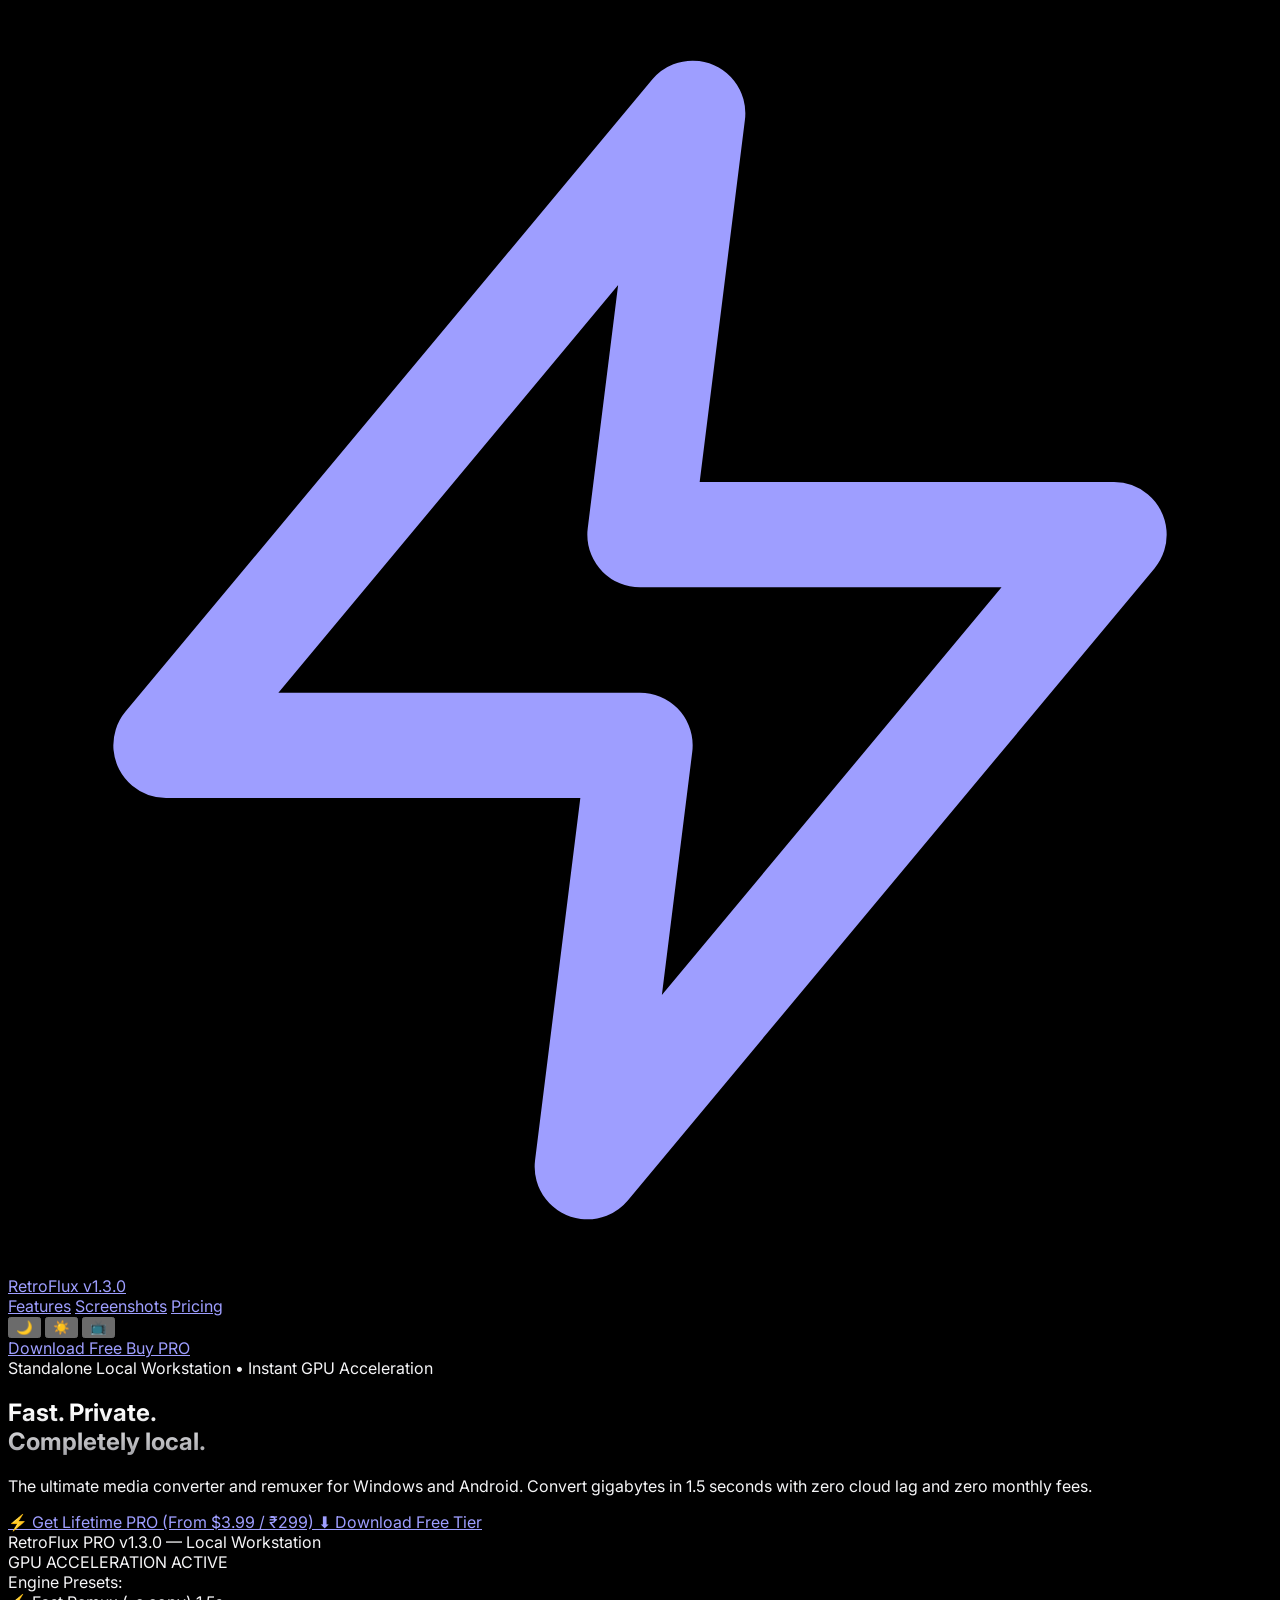
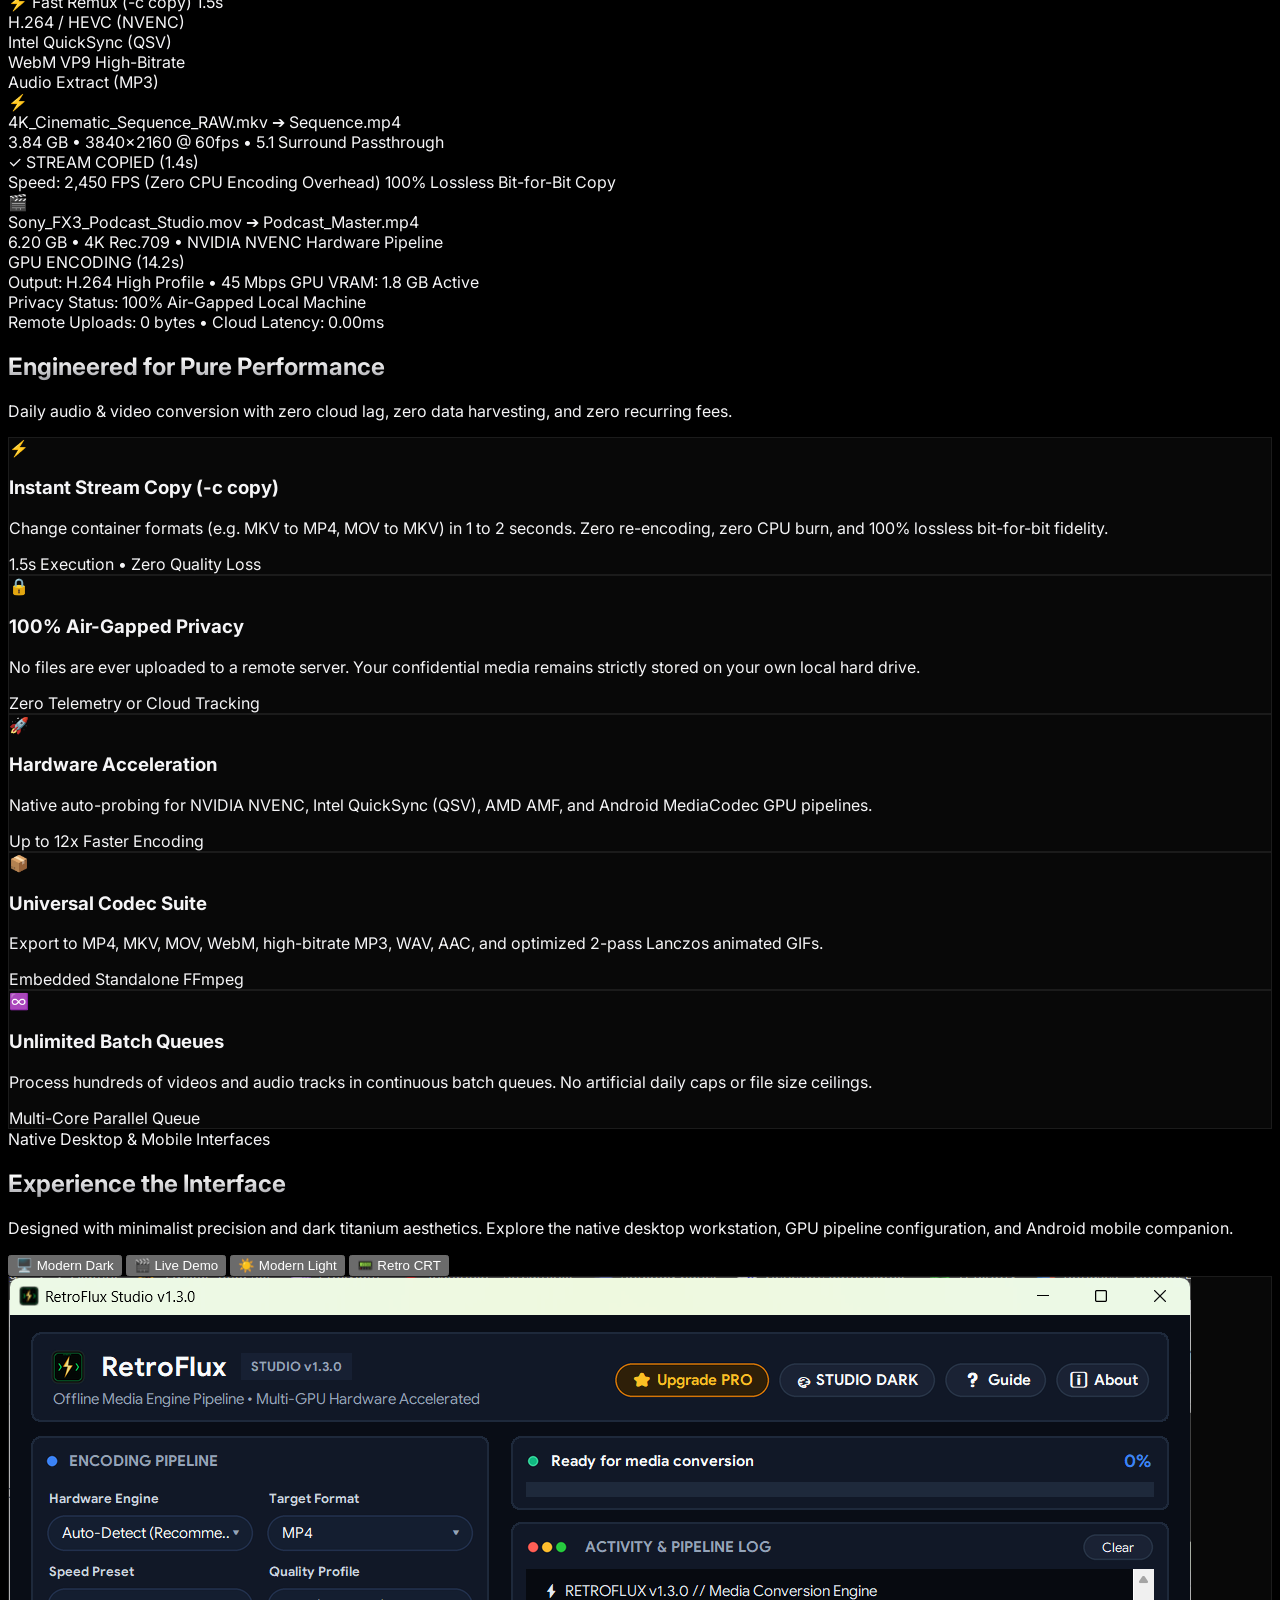
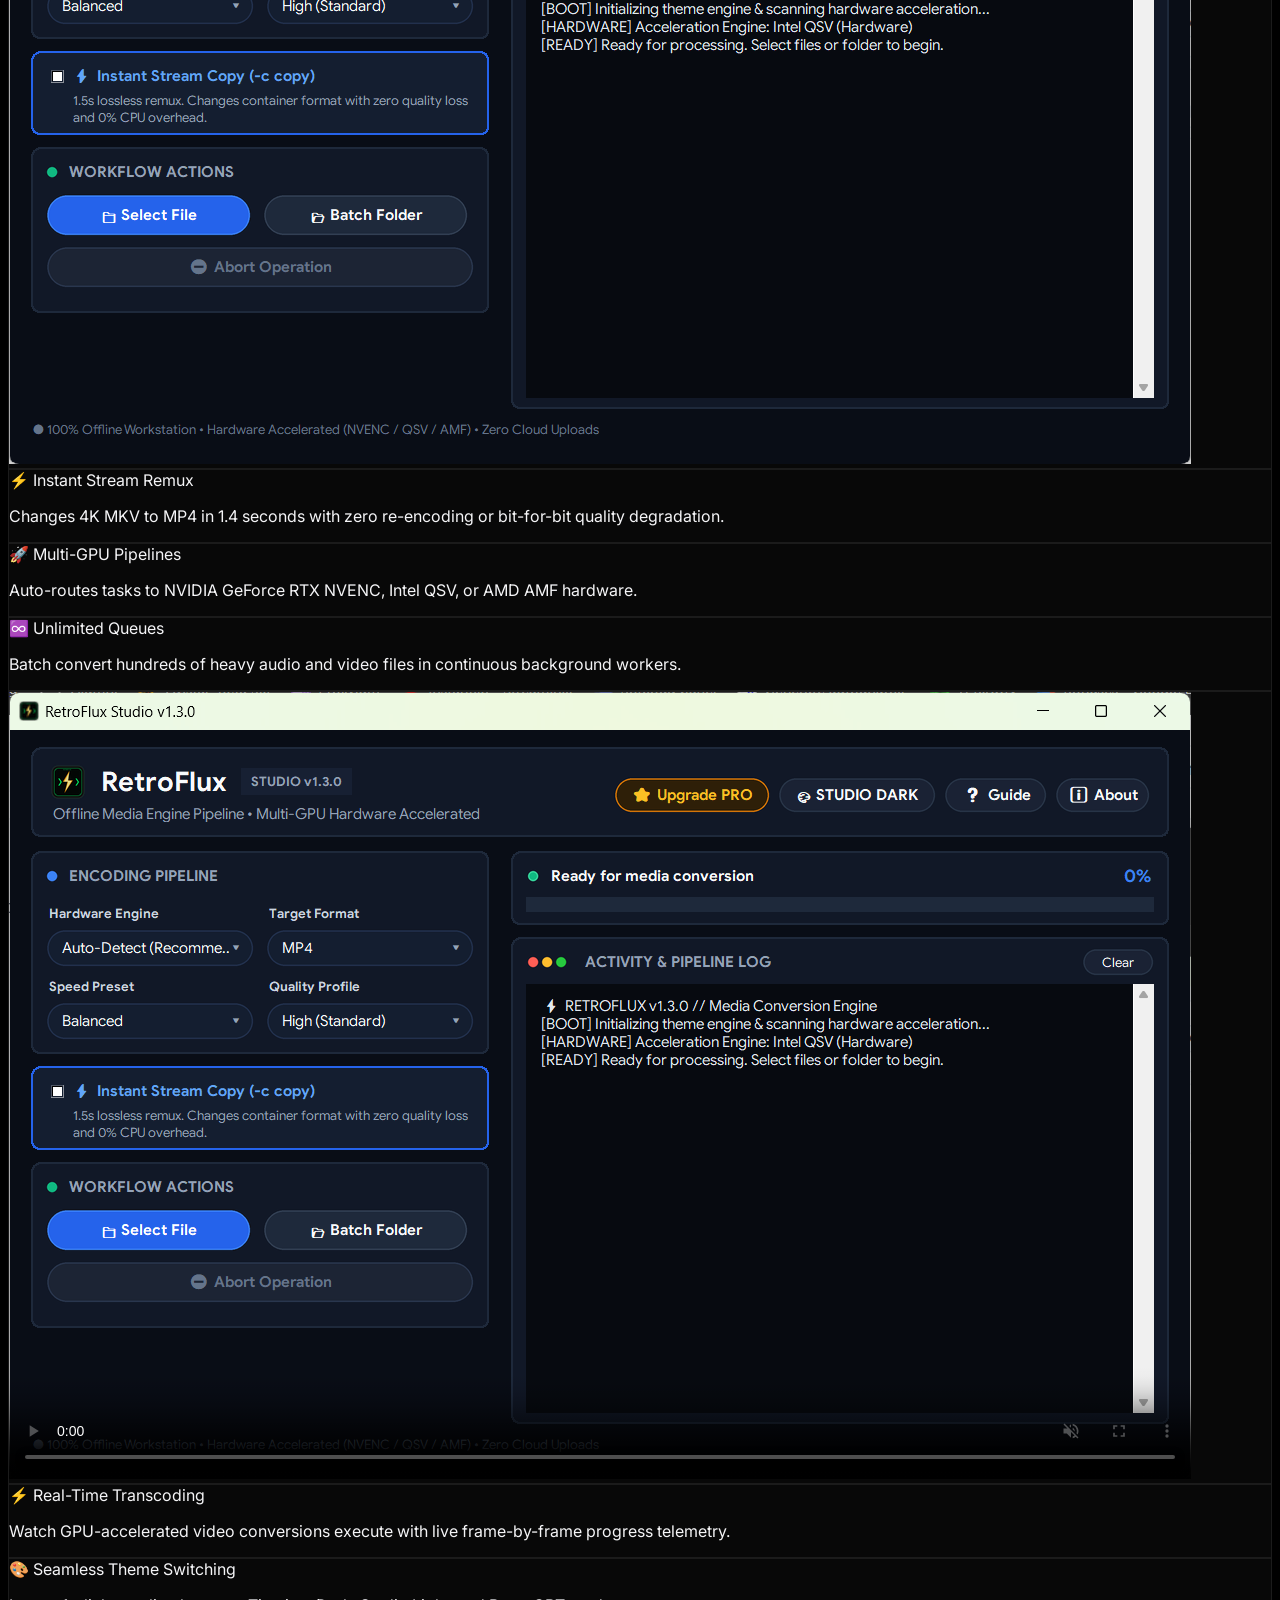
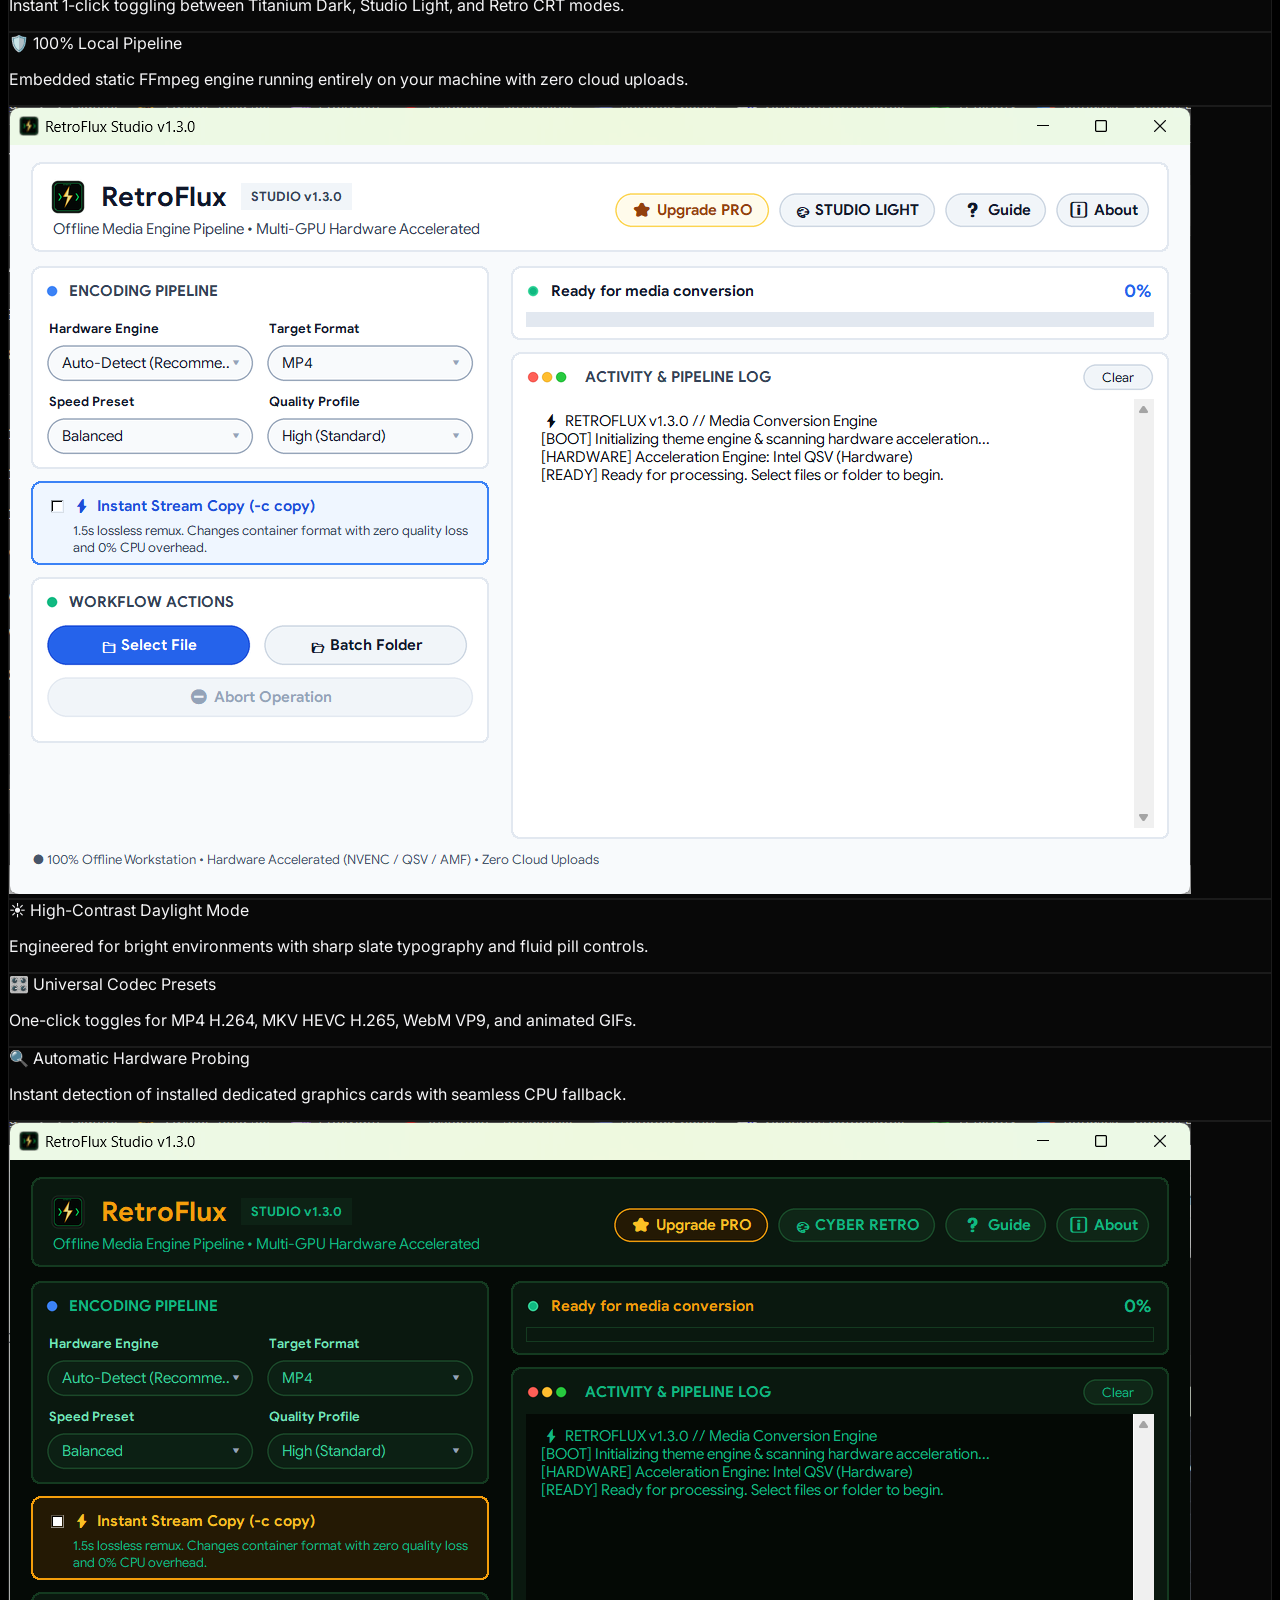
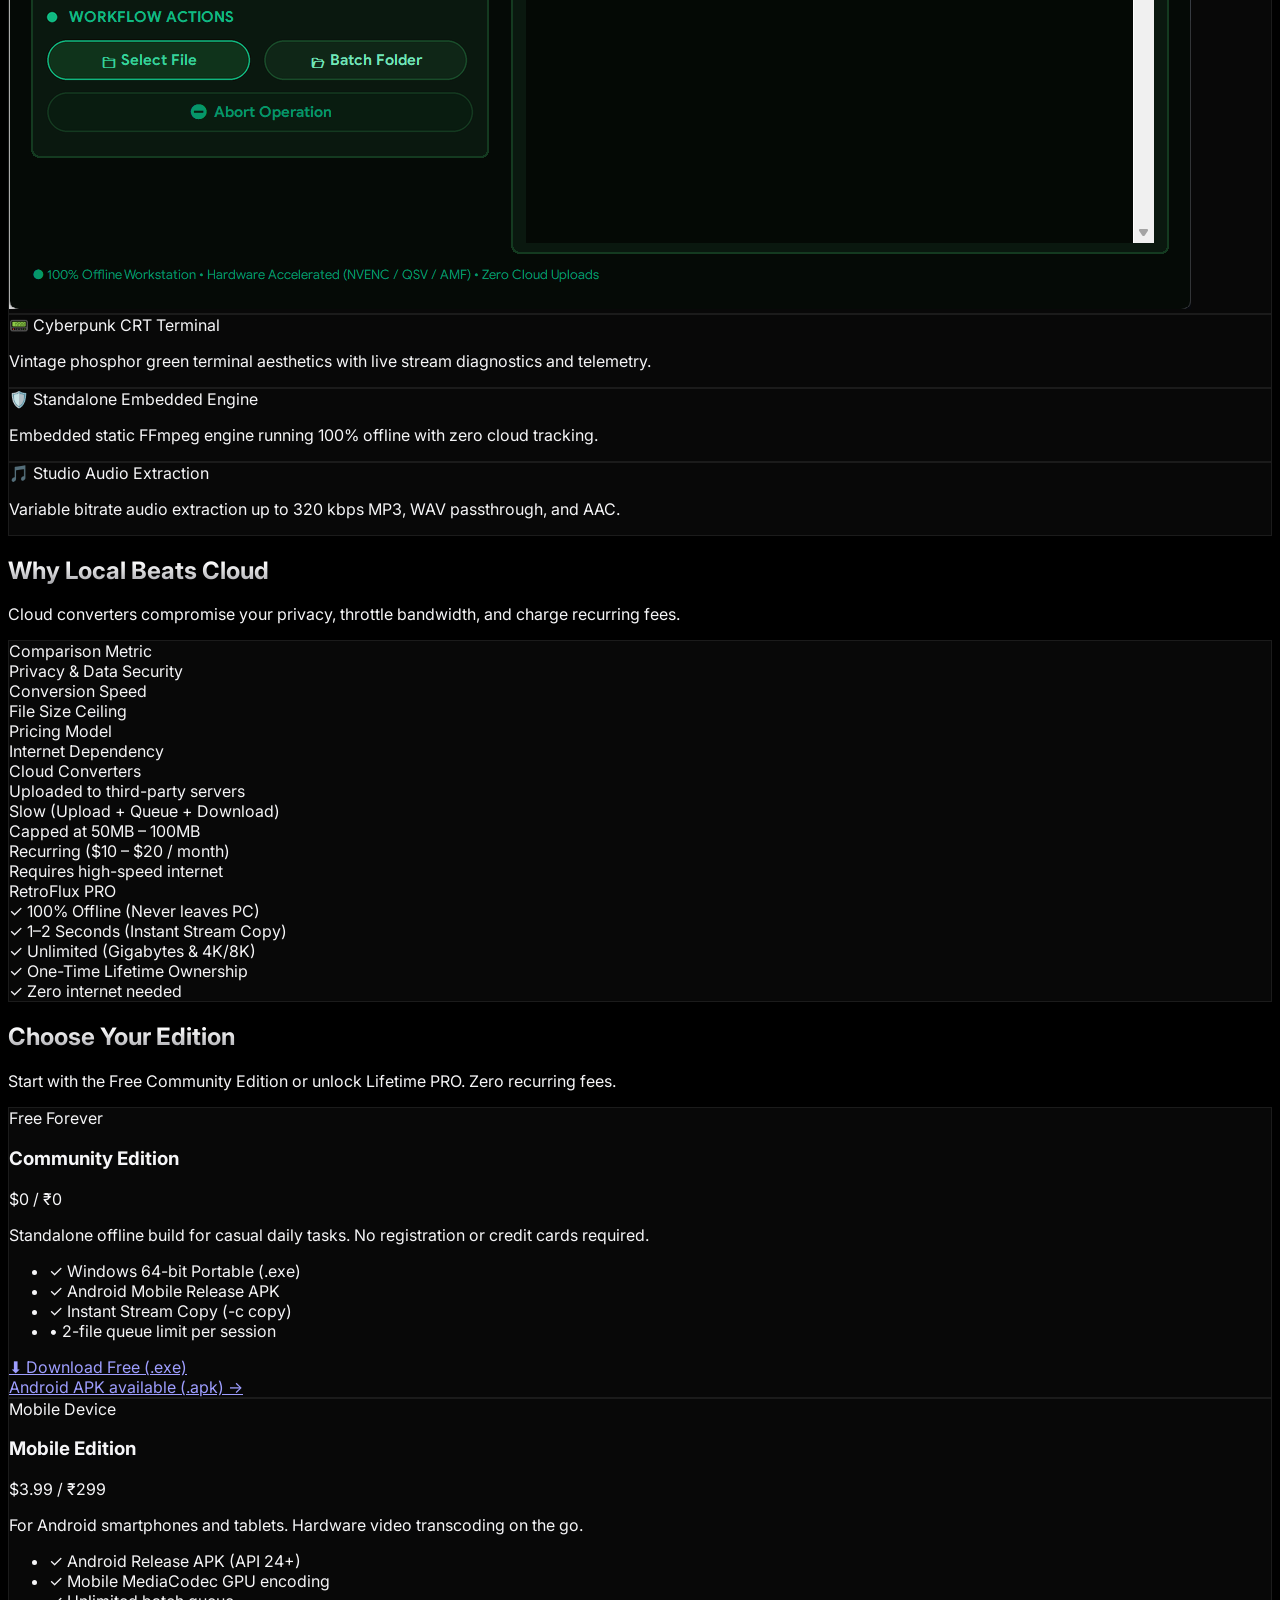
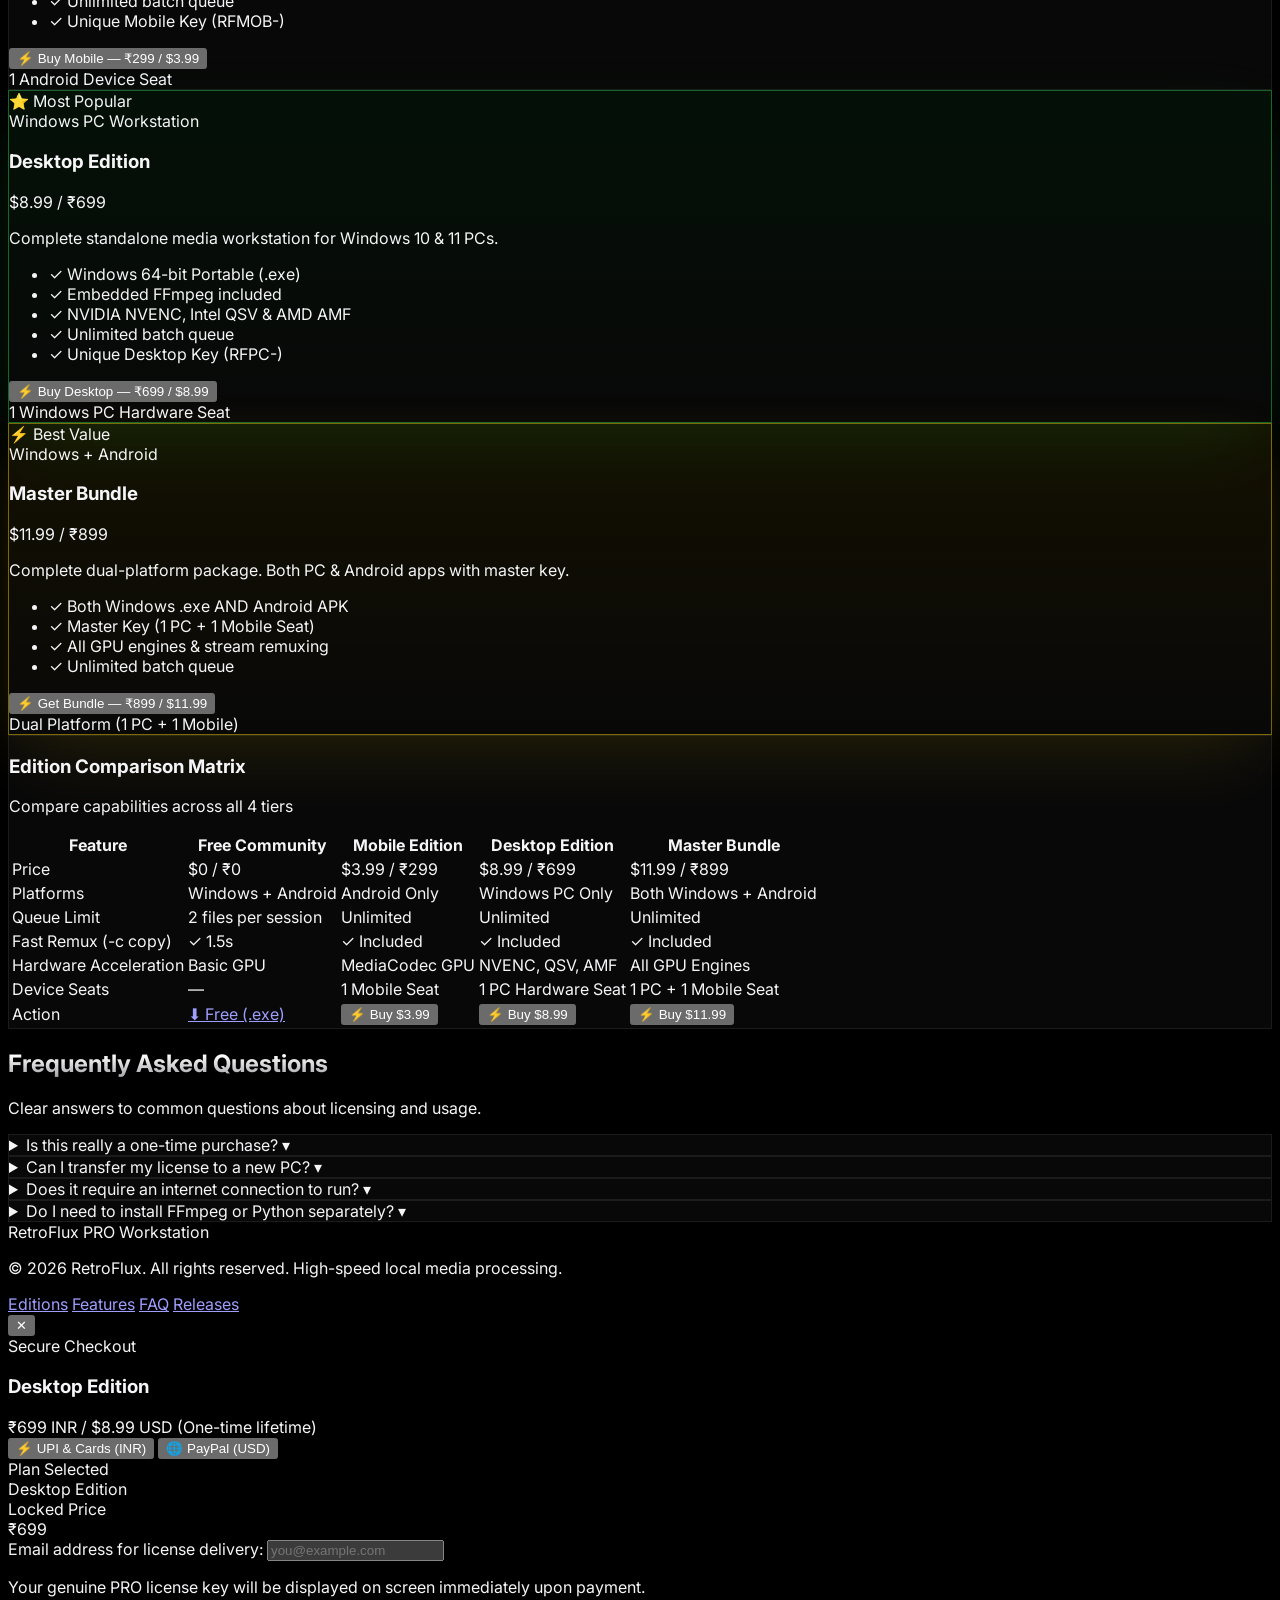
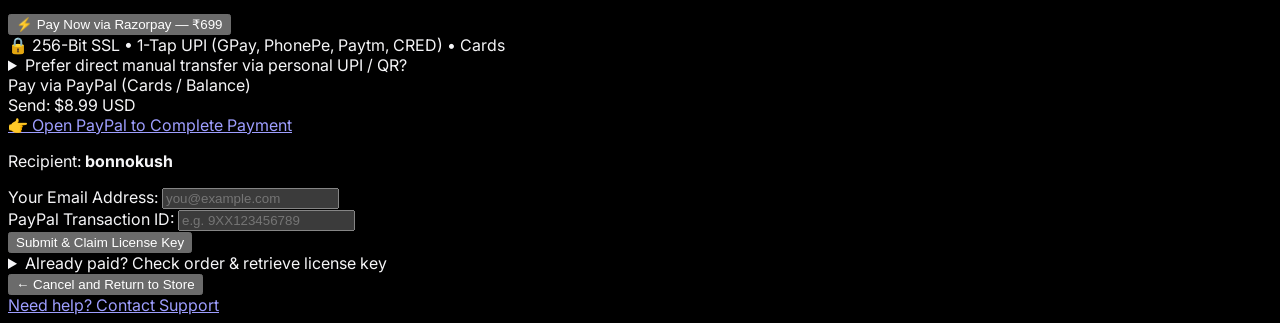
==== commit 3ece82e3: "fix: resolve Light Theme image inversion, reorder gallery tabs, remove mobile edition, and fix Retro" ====
--- a/retroflux/index.html
+++ b/retroflux/index.html
@@ -183,6 +183,30 @@
     html[data-theme="retro"] #liquid-glass-bg {
       display: none !important;
     }
+    
+    /* Reverse inversion on images and videos in Light Theme */
+    html[data-theme="light"] img,
+    html[data-theme="light"] video,
+    html[data-theme="light"] .video-container {
+      filter: invert(1) hue-rotate(-180deg) !important;
+    }
+    
+    /* Fix active tab button in Retro mode */
+    html[data-theme="retro"] button.bg-white {
+      background: #00ff66 !important;
+      color: #000000 !important;
+      text-shadow: none !important;
+    }
+    
+    /* Fix pricing badges */
+    html[data-theme="retro"] .bg-\[\#30d158\],
+    html[data-theme="retro"] .bg-\[\#ffd60a\] {
+      background: #00ff66 !important;
+      color: #000000 !important;
+      text-shadow: none !important;
+      border: 1px solid #000000 !important;
+    }
+
     /* Ensure icons inside text blocks don't disappear */
     html[data-theme="retro"] svg {
       stroke: #00ff66 !important;
@@ -593,14 +617,12 @@
           <button id="tabCrtBtn" onclick="switchGallery('crt')" class="px-4 sm:px-5 py-2.5 rounded-xl text-xs sm:text-sm font-medium transition-all text-slate-200 hover:text-white">
             📟 Retro CRT
           </button>
-          <button id="tabMobileBtn" onclick="switchGallery('mobile')" class="px-4 sm:px-5 py-2.5 rounded-xl text-xs sm:text-sm font-medium transition-all text-slate-200 hover:text-white">
-            📱 Mobile Edition
-          </button>
+
         </div>
       </div>
 
       <!-- Screenshot Display Canvas -->
-      <div class="max-w-5xl mx-auto">
+      <div class="max-w-4xl mx-auto">
         
         <!-- View 1: Desktop Workstation Modern Dark -->
         <div id="galleryDesktop" class="space-y-6 transition-all duration-300">
@@ -695,26 +717,7 @@
           </div>
         </div>
 
-        <!-- View 4: Mobile Edition (Android) -->
-        <div id="galleryMobile" class="space-y-6 transition-all duration-300 hidden">
-          <div class="max-w-md mx-auto glass-panel rounded-3xl p-3 sm:p-4 border border-white/15 shadow-[0_30px_90px_rgba(0,0,0,0.8)] overflow-hidden">
-            <img src="assets/screenshot-mobile-app.jpg" alt="RetroFlux Mobile Android Edition" class="w-full h-auto rounded-2xl object-cover shadow-2xl mx-auto" />
-          </div>
-          <div class="grid grid-cols-1 md:grid-cols-3 gap-4 pt-2">
-            <div class="glass-panel rounded-2xl p-5">
-              <div class="text-[#30d158] font-bold text-sm mb-1">📱 MediaCodec GPU Acceleration</div>
-              <p class="text-xs text-slate-200 leading-relaxed">Leverages Qualcomm Snapdragon Adreno and MediaTek GPU hardware for mobile speed.</p>
-            </div>
-            <div class="glass-panel rounded-2xl p-5">
-              <div class="text-[#ffd60a] font-bold text-sm mb-1">📁 Drag & Drop File Import</div>
-              <p class="text-xs text-slate-200 leading-relaxed">Instant system file picker integration to batch process phone video recordings.</p>
-            </div>
-            <div class="glass-panel rounded-2xl p-5">
-              <div class="text-[#2997ff] font-bold text-sm mb-1">🔒 100% On-Device Privacy</div>
-              <p class="text-xs text-slate-200 leading-relaxed">Zero cellular data usage. Converts directly on your Android phone's local storage.</p>
-            </div>
-          </div>
-        </div>
+        
 
       </div>
 
@@ -1370,12 +1373,12 @@
       var demo = document.getElementById('galleryDemo');
       var l = document.getElementById('galleryLight');
       var c = document.getElementById('galleryCrt');
-      var m = document.getElementById('galleryMobile');
+      
       var btnD = document.getElementById('tabDesktopBtn');
       var btnDemo = document.getElementById('tabDemoBtn');
       var btnL = document.getElementById('tabLightBtn');
       var btnC = document.getElementById('tabCrtBtn');
-      var btnM = document.getElementById('tabMobileBtn');
+      
       var vid = document.getElementById('workflowVideo');
 
       var activeClass = 'px-4 sm:px-5 py-2.5 rounded-xl text-xs sm:text-sm font-semibold transition-all bg-white text-black shadow-md';
@@ -1385,12 +1388,12 @@
       if (demo) demo.classList.add('hidden');
       if (l) l.classList.add('hidden');
       if (c) c.classList.add('hidden');
-      m.classList.add('hidden');
+      
       btnD.className = inactiveClass;
       if (btnDemo) btnDemo.className = inactiveClass;
       if (btnL) btnL.className = inactiveClass;
       if (btnC) btnC.className = inactiveClass;
-      btnM.className = inactiveClass;
+      
 
       if (vid) vid.pause();
 
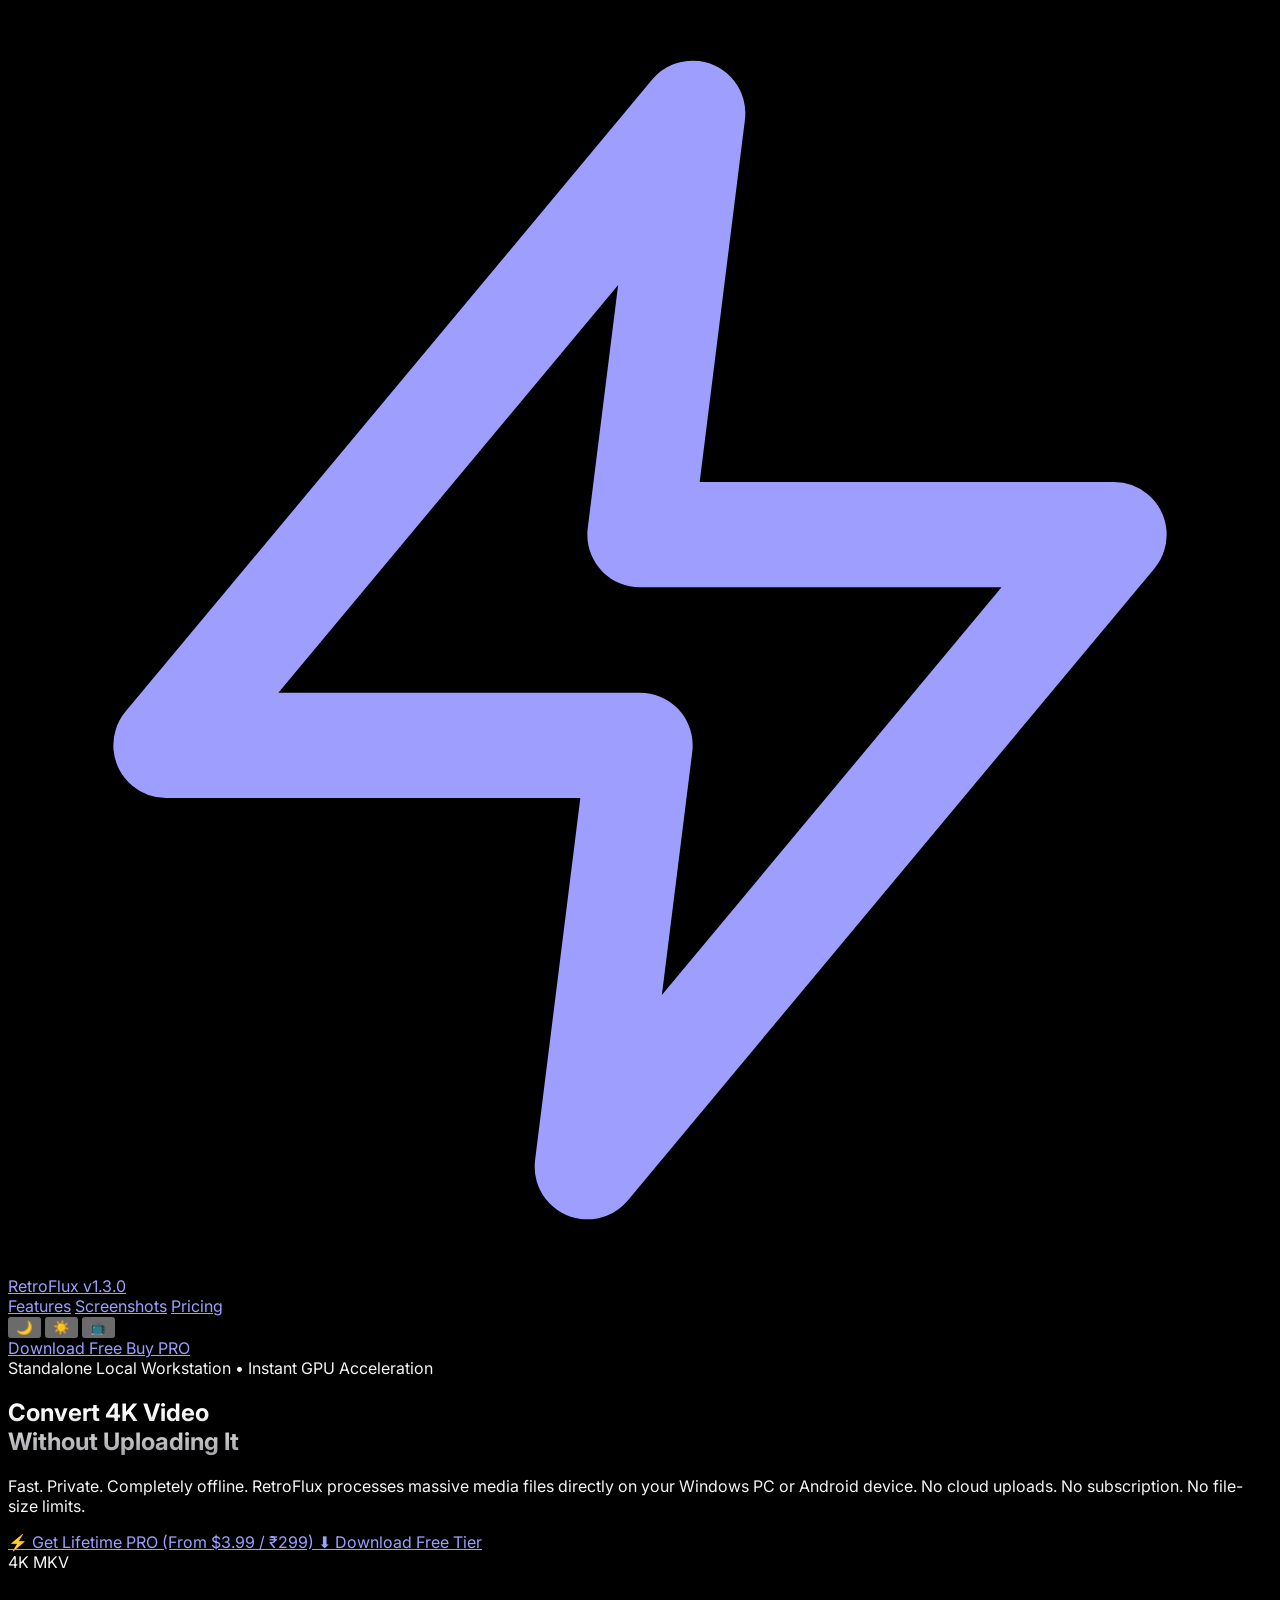
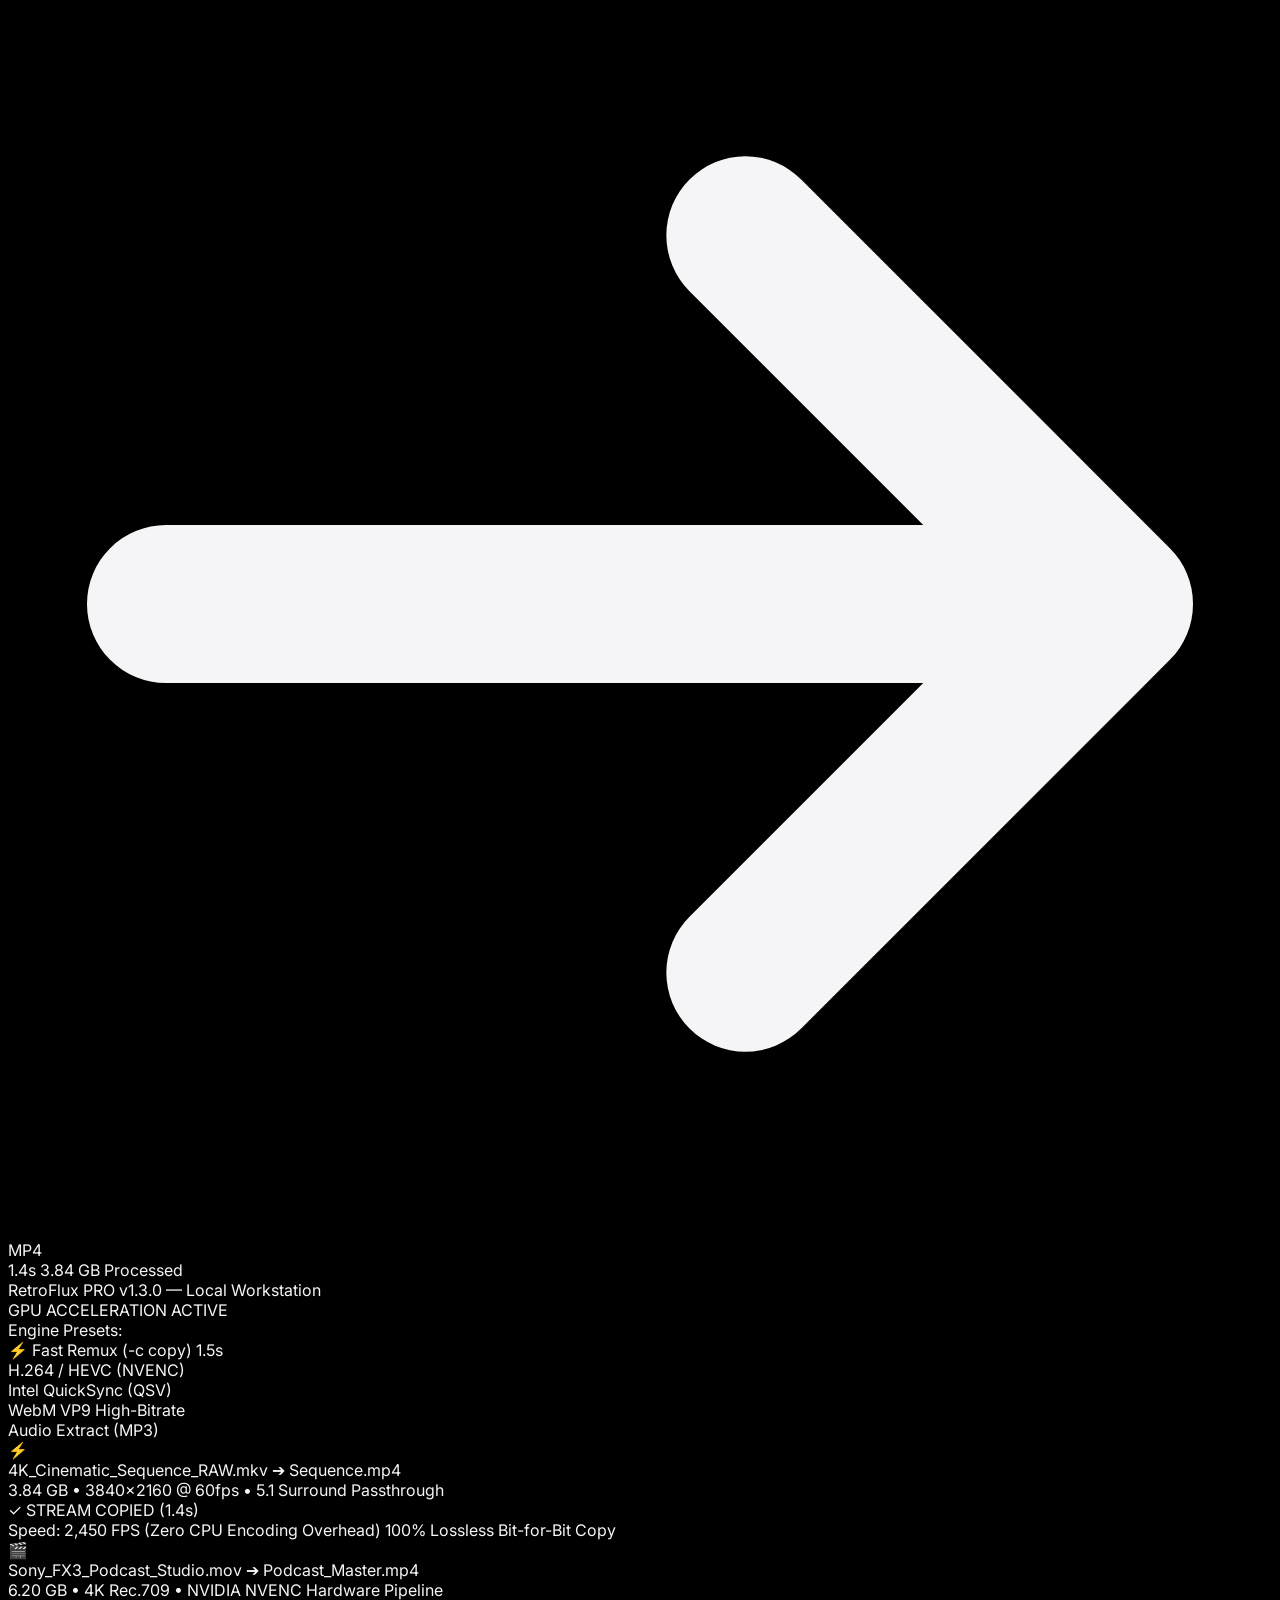
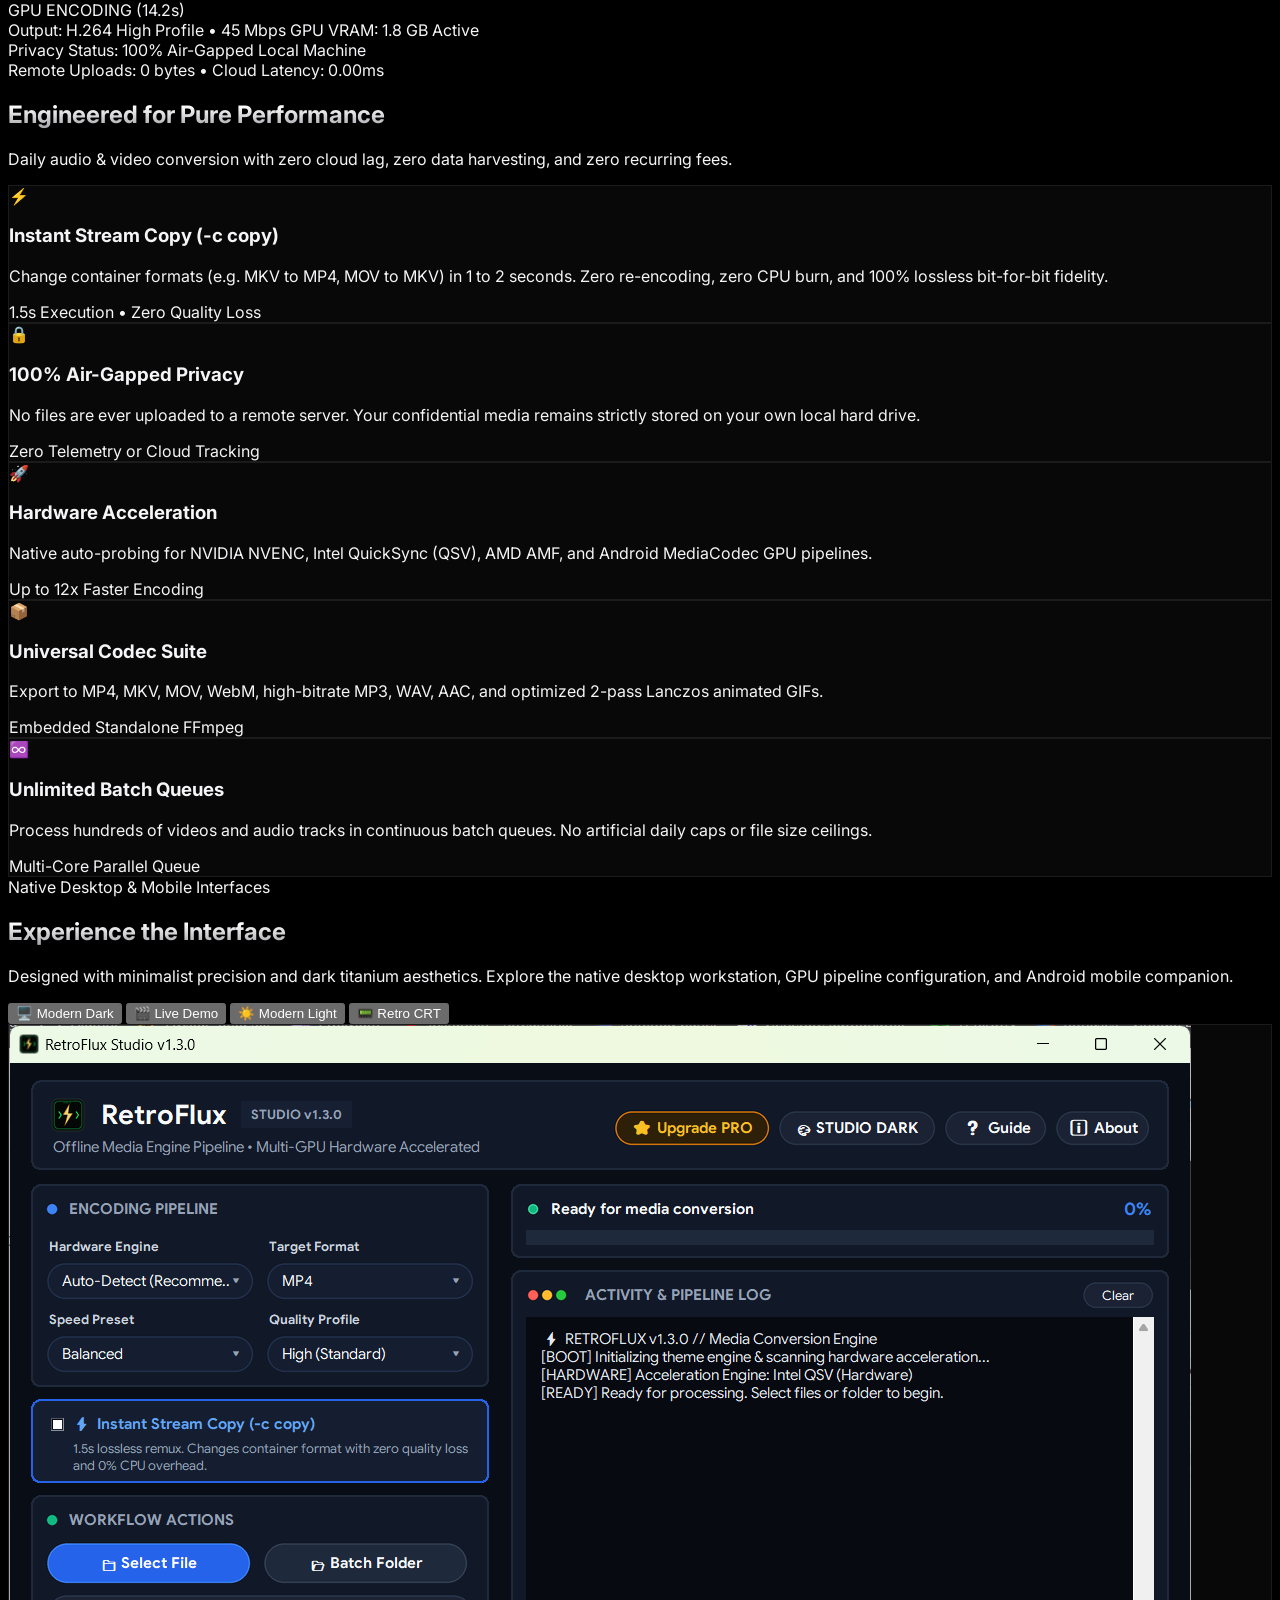
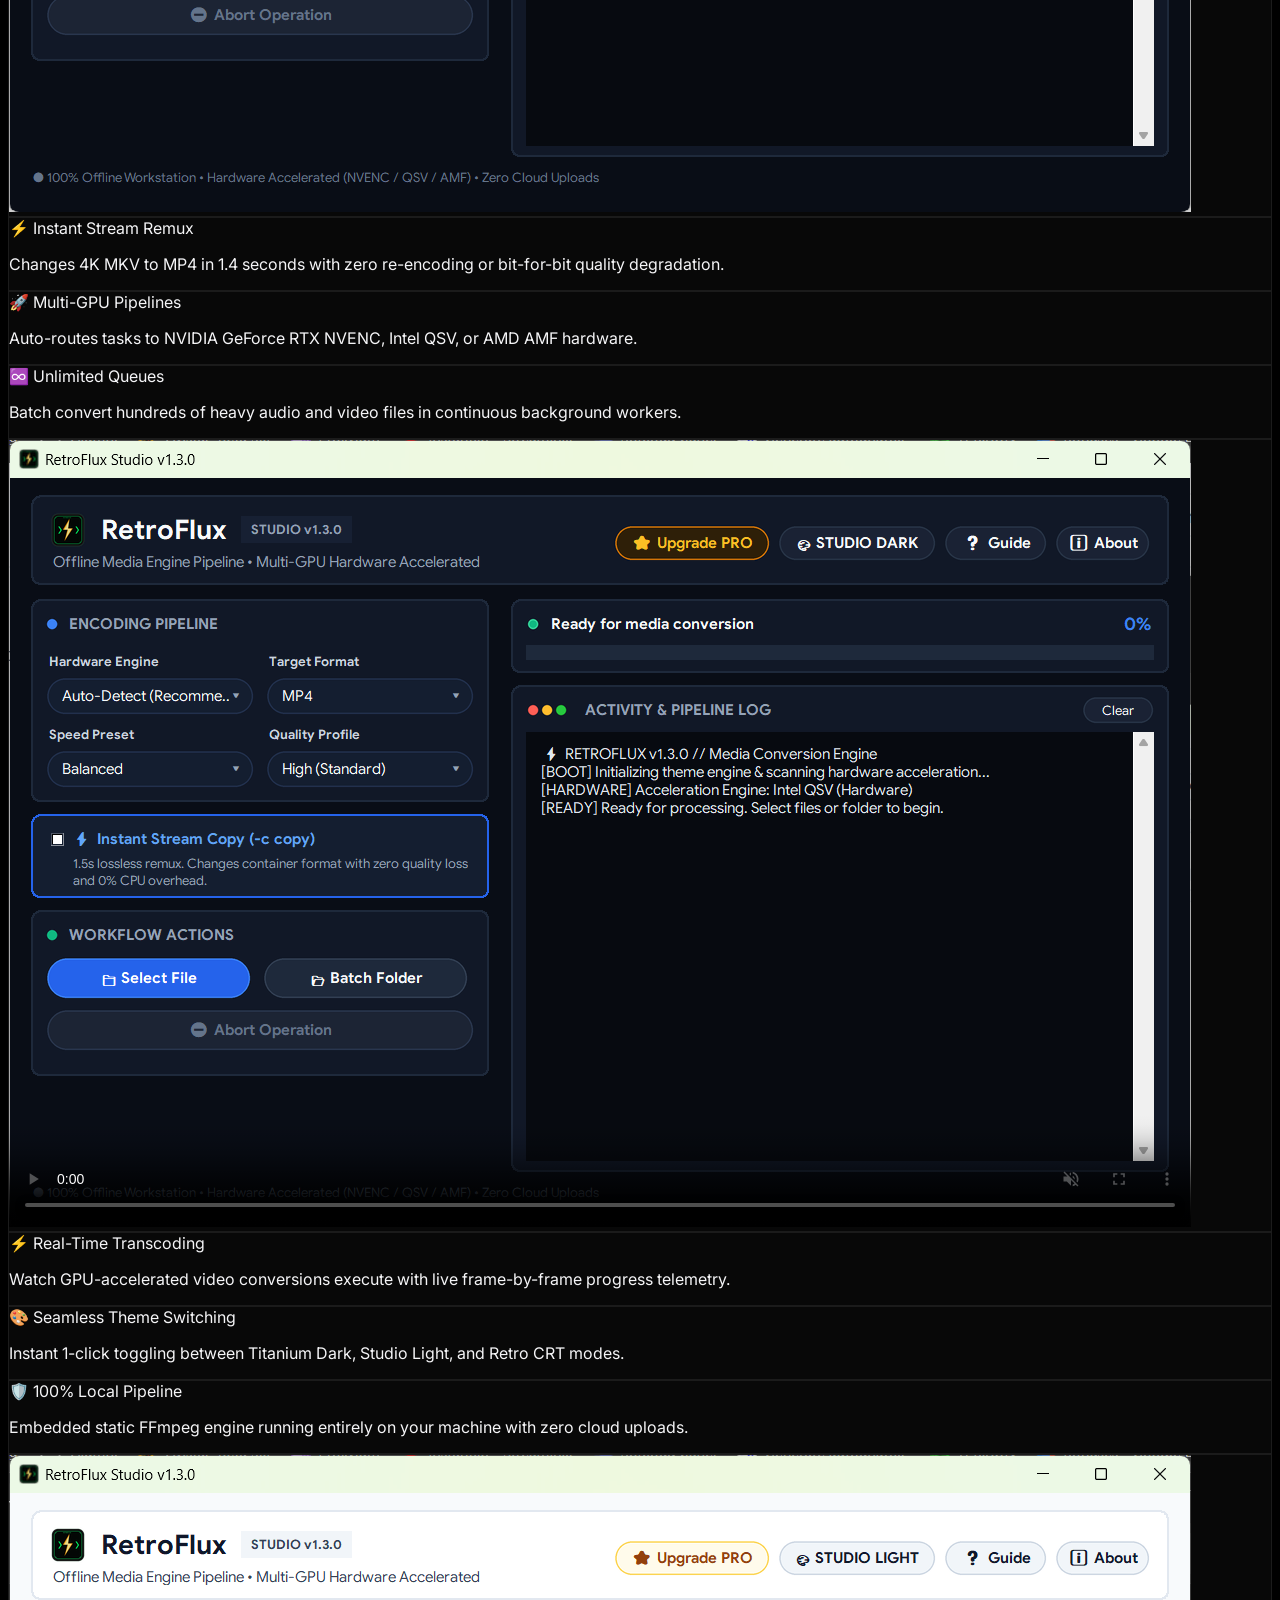
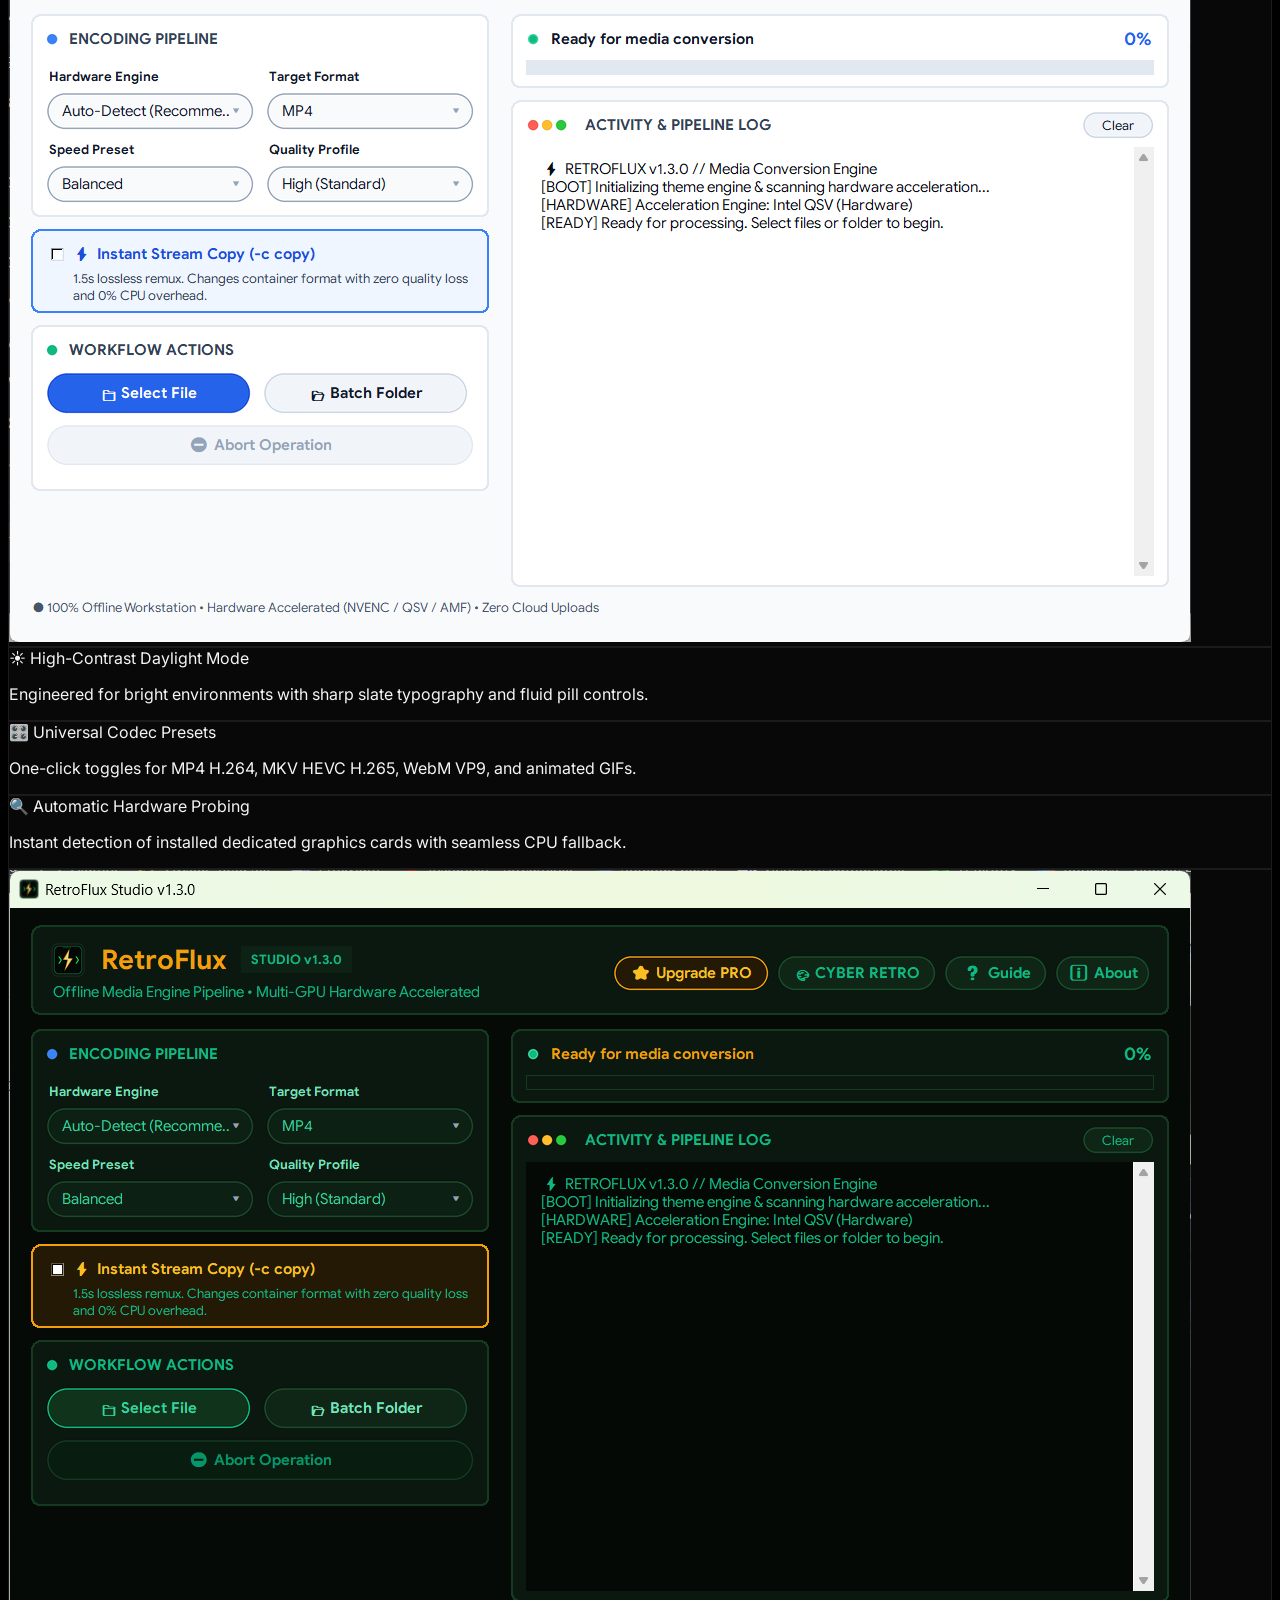
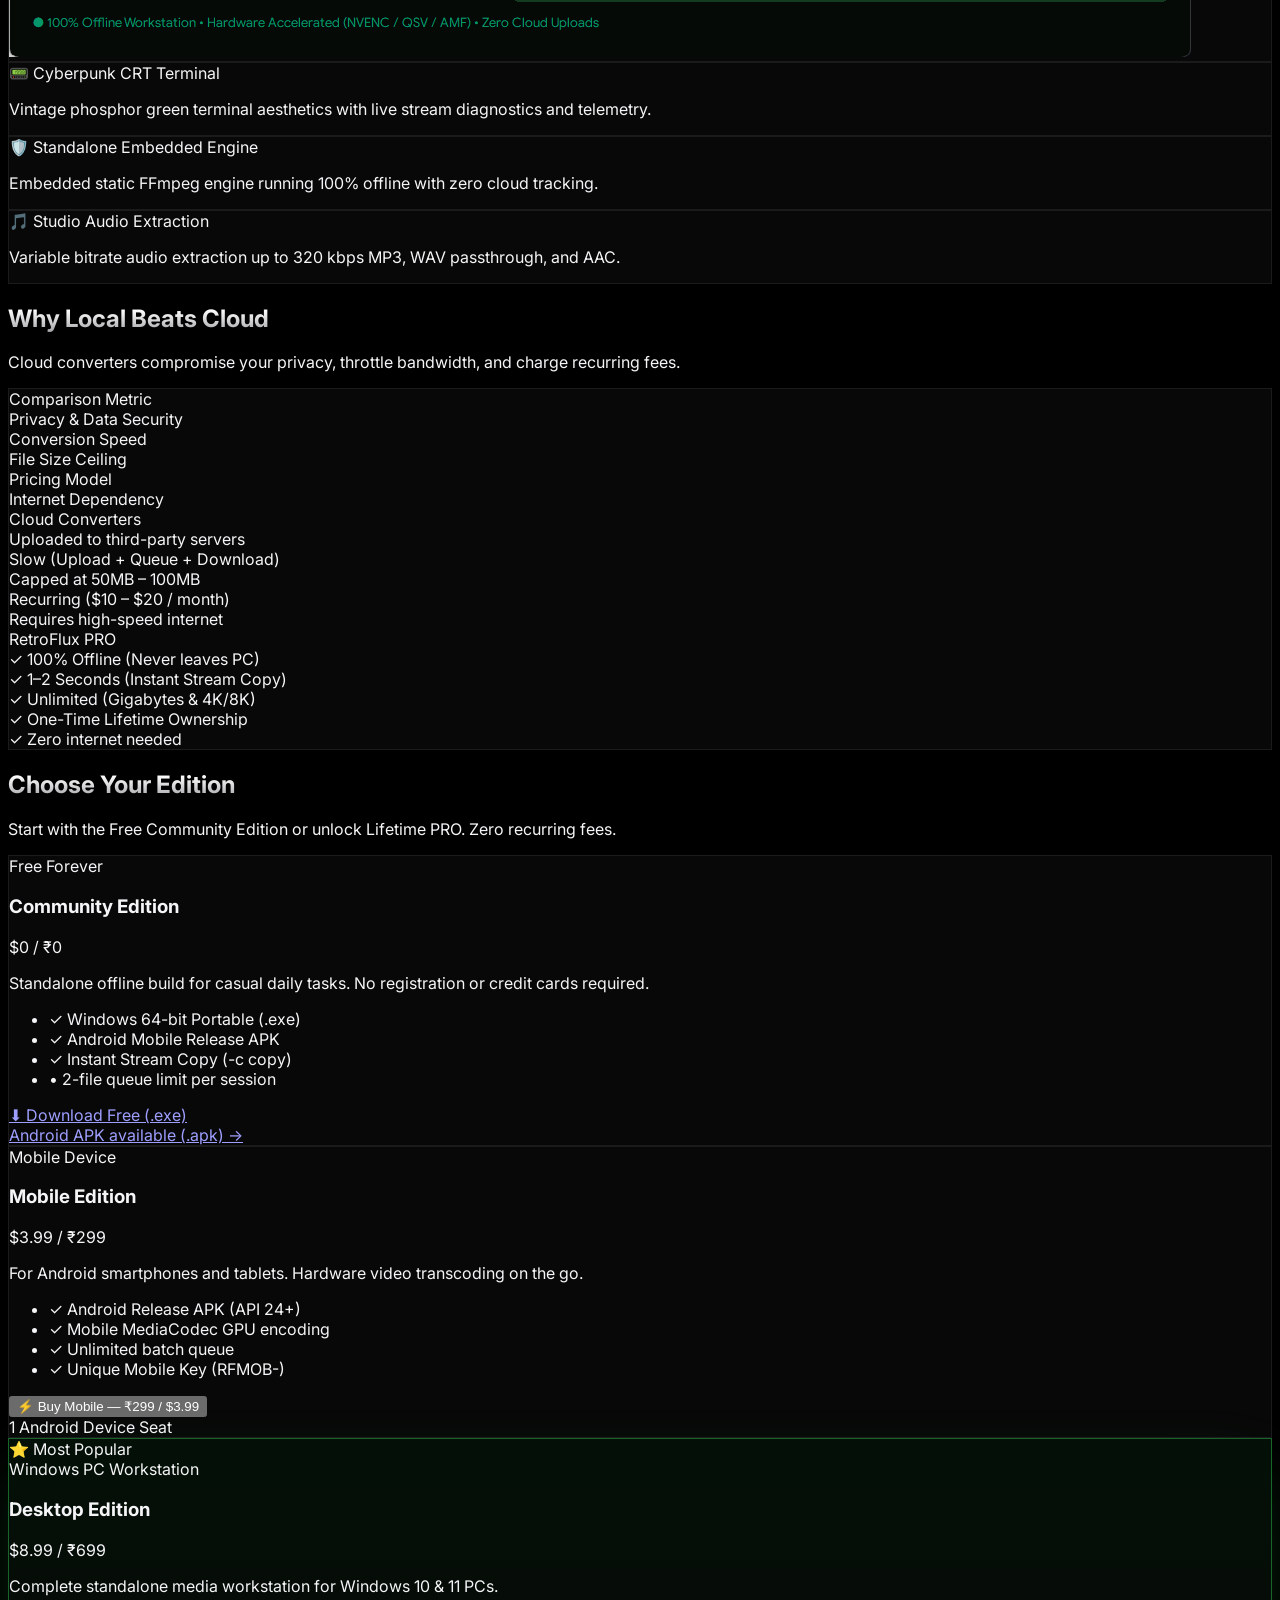
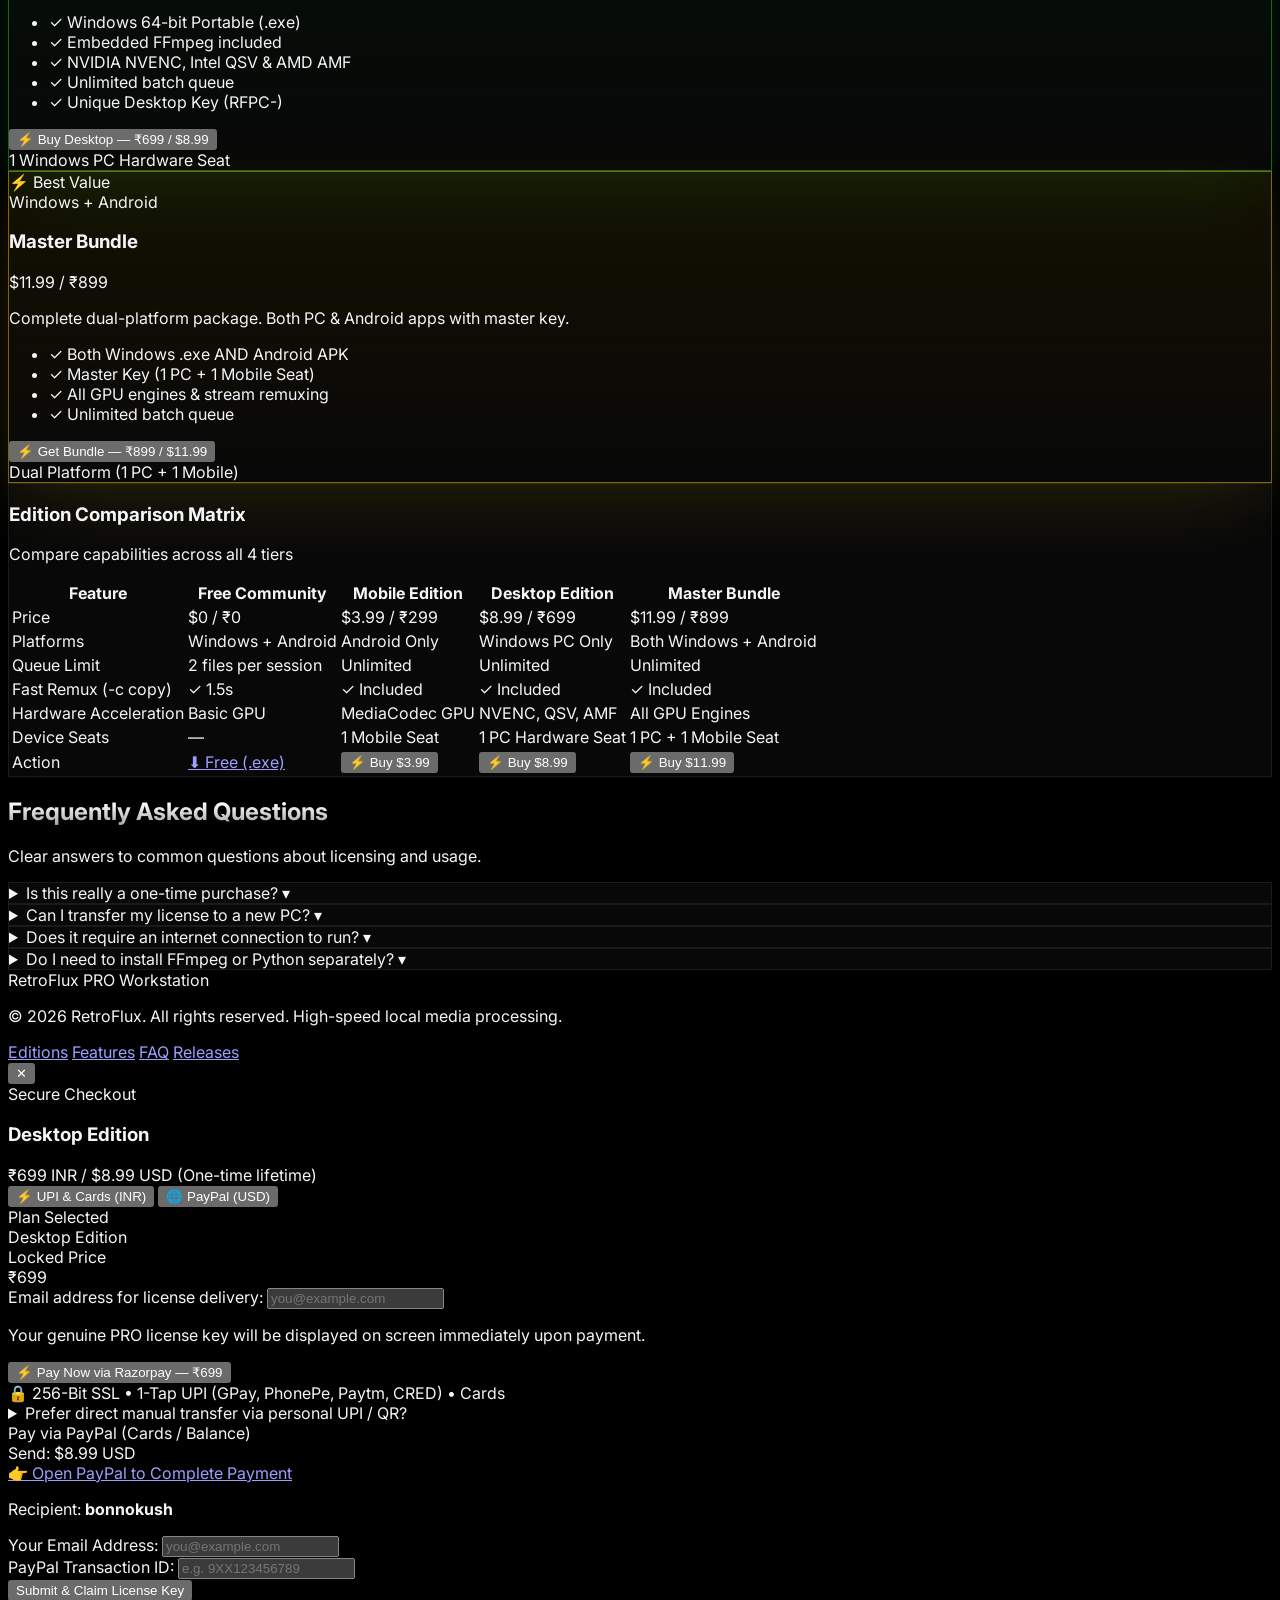
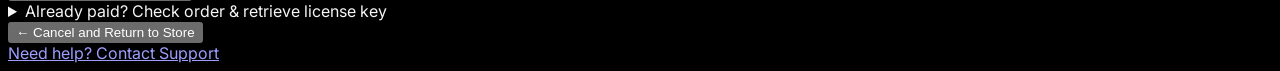
==== commit 16d2630e: "marketing: update hero copywriting to problem-first approach" ====
--- a/retroflux/index.html
+++ b/retroflux/index.html
@@ -337,12 +337,12 @@
 
       <!-- Main Headline -->
       <h1 class="headline-gradient text-4xl sm:text-6xl md:text-7xl font-extrabold tracking-tight leading-[1.08] mb-6">
-        Fast. Private.<br>Completely local.
+        Convert 4K Video<br>Without Uploading It
       </h1>
 
       <!-- Subtitle -->
-      <p class="text-lg sm:text-xl md:text-2xl text-slate-200 max-w-2xl mx-auto font-normal leading-relaxed mb-10">
-        The ultimate media converter and remuxer for Windows and Android. Convert gigabytes in 1.5 seconds with zero cloud lag and zero monthly fees.
+      <p class="text-lg sm:text-xl md:text-xl text-slate-200 max-w-2xl mx-auto font-normal leading-relaxed mb-10">
+        Fast. Private. Completely offline. RetroFlux processes massive media files directly on your Windows PC or Android device. No cloud uploads. No subscription. No file-size limits.
       </p>
 
       <!-- Hero Call-To-Action Pills -->
@@ -354,6 +354,19 @@
         <a href="#free-download" class="w-full sm:w-auto inline-flex items-center justify-center gap-2 px-7 py-3.5 rounded-full bg-white/[0.08] hover:bg-white/[0.14] text-white font-medium text-base border border-white/15 active:scale-95 transition-all">
           <span>⬇ Download Free Tier</span>
         </a>
+      </div>
+      
+      <!-- The Killer Visual -->
+      <div class="max-w-xs mx-auto mb-16 p-5 rounded-2xl bg-white/[0.04] border border-white/10 shadow-[0_10px_30px_rgba(0,0,0,0.4)] backdrop-blur-md transform transition-all hover:scale-105">
+        <div class="flex items-center justify-between text-slate-300 font-mono text-sm mb-2 font-bold">
+          <span>4K MKV</span>
+          <svg class="w-4 h-4 text-[#30d158] animate-pulse" fill="none" viewBox="0 0 24 24" stroke="currentColor"><path stroke-linecap="round" stroke-linejoin="round" stroke-width="3" d="M14 5l7 7m0 0l-7 7m7-7H3"></path></svg>
+          <span>MP4</span>
+        </div>
+        <div class="flex items-end justify-between">
+          <span class="text-3xl font-extrabold text-white tracking-tight">1.4s</span>
+          <span class="text-xs text-slate-400 font-medium mb-1">3.84 GB Processed</span>
+        </div>
       </div>
 
       <!-- Hero App Window Mockup (Apple-Grade Interactive Workstation Interface) -->
@@ -837,11 +850,11 @@
           </div>
 
           <div>
-            <a href="https://github.com/bonnokush/retroflux-releases/releases/download/v1.3.0/RetroFlux.exe" class="cursor-pointer block text-center w-full py-3.5 px-4 rounded-full bg-white text-black text-xs sm:text-sm font-bold active:scale-95 transition-all shadow-[0_10px_30px_rgba(255,255,255,0.25)] hover:bg-[#eaeaea]">
+            <a href="https://github.com/bonnokush/RetroFlux/releases/download/v1.3.0/RetroFlux-v1.3.0.exe" class="cursor-pointer block text-center w-full py-3.5 px-4 rounded-full bg-white text-black text-xs sm:text-sm font-bold active:scale-95 transition-all shadow-[0_10px_30px_rgba(255,255,255,0.25)] hover:bg-[#eaeaea]">
               ⬇ Download Free (.exe)
             </a>
             <div class="text-center pt-2.5">
-              <a href="https://github.com/bonnokush/retroflux-releases/releases/download/v1.3.0/RetroFlux-v1.3.0-release.apk" class="text-[11px] text-slate-200 hover:text-white transition-colors underline font-medium">
+              <a href="https://github.com/bonnokush/RetroFlux/releases/download/v1.3.0/RetroFlux-v1.3.0-release.apk" class="text-[11px] text-slate-200 hover:text-white transition-colors underline font-medium">
                 Android APK available (.apk) →
               </a>
             </div>
@@ -1136,7 +1149,7 @@
             <span class="ml-4 transition-transform group-open:rotate-180 text-slate-200">▾</span>
           </summary>
           <p class="mt-4 text-sm text-slate-200 leading-relaxed">
-            No. The Desktop Edition is a single, self-contained standalone executable (<code class="text-white font-mono">RetroFlux.exe</code>) with the complete Python runtime and embedded FFmpeg binary bundled inside.
+            No. The Desktop Edition is a single, self-contained standalone executable (<code class="text-white font-mono">RetroFlux-v1.3.0.exe</code>) with the complete Python runtime and embedded FFmpeg binary bundled inside.
           </p>
         </details>
 
@@ -1556,8 +1569,8 @@
             '<div class="pt-3 border-t border-white/10 text-center space-y-2">' +
               '<div class="text-[11px] text-slate-200 uppercase tracking-wider">Download Official PRO Installer:</div>' +
               '<div class="flex flex-wrap items-center justify-center gap-2">' +
-                '<a href="https://github.com/bonnokush/retroflux-releases/releases/download/v1.3.0/RetroFlux.exe" class="px-4 py-2 rounded-full bg-white text-black font-bold text-xs shadow hover:bg-[#eaeaea] transition-all">⬇ Download Windows (.exe)</a>' +
-                '<a href="https://github.com/bonnokush/retroflux-releases/releases/download/v1.3.0/RetroFlux-v1.3.0-release.apk" class="px-4 py-2 rounded-full bg-white/10 text-white font-semibold text-xs hover:bg-white/20 transition-all border border-white/15">⬇ Download Android (.apk)</a>' +
+                '<a href="https://github.com/bonnokush/RetroFlux/releases/download/v1.3.0/RetroFlux-v1.3.0.exe" class="px-4 py-2 rounded-full bg-white text-black font-bold text-xs shadow hover:bg-[#eaeaea] transition-all">⬇ Download Windows (.exe)</a>' +
+                '<a href="https://github.com/bonnokush/RetroFlux/releases/download/v1.3.0/RetroFlux-v1.3.0-release.apk" class="px-4 py-2 rounded-full bg-white/10 text-white font-semibold text-xs hover:bg-white/20 transition-all border border-white/15">⬇ Download Android (.apk)</a>' +
               '</div>' +
             '</div>';
         } else {
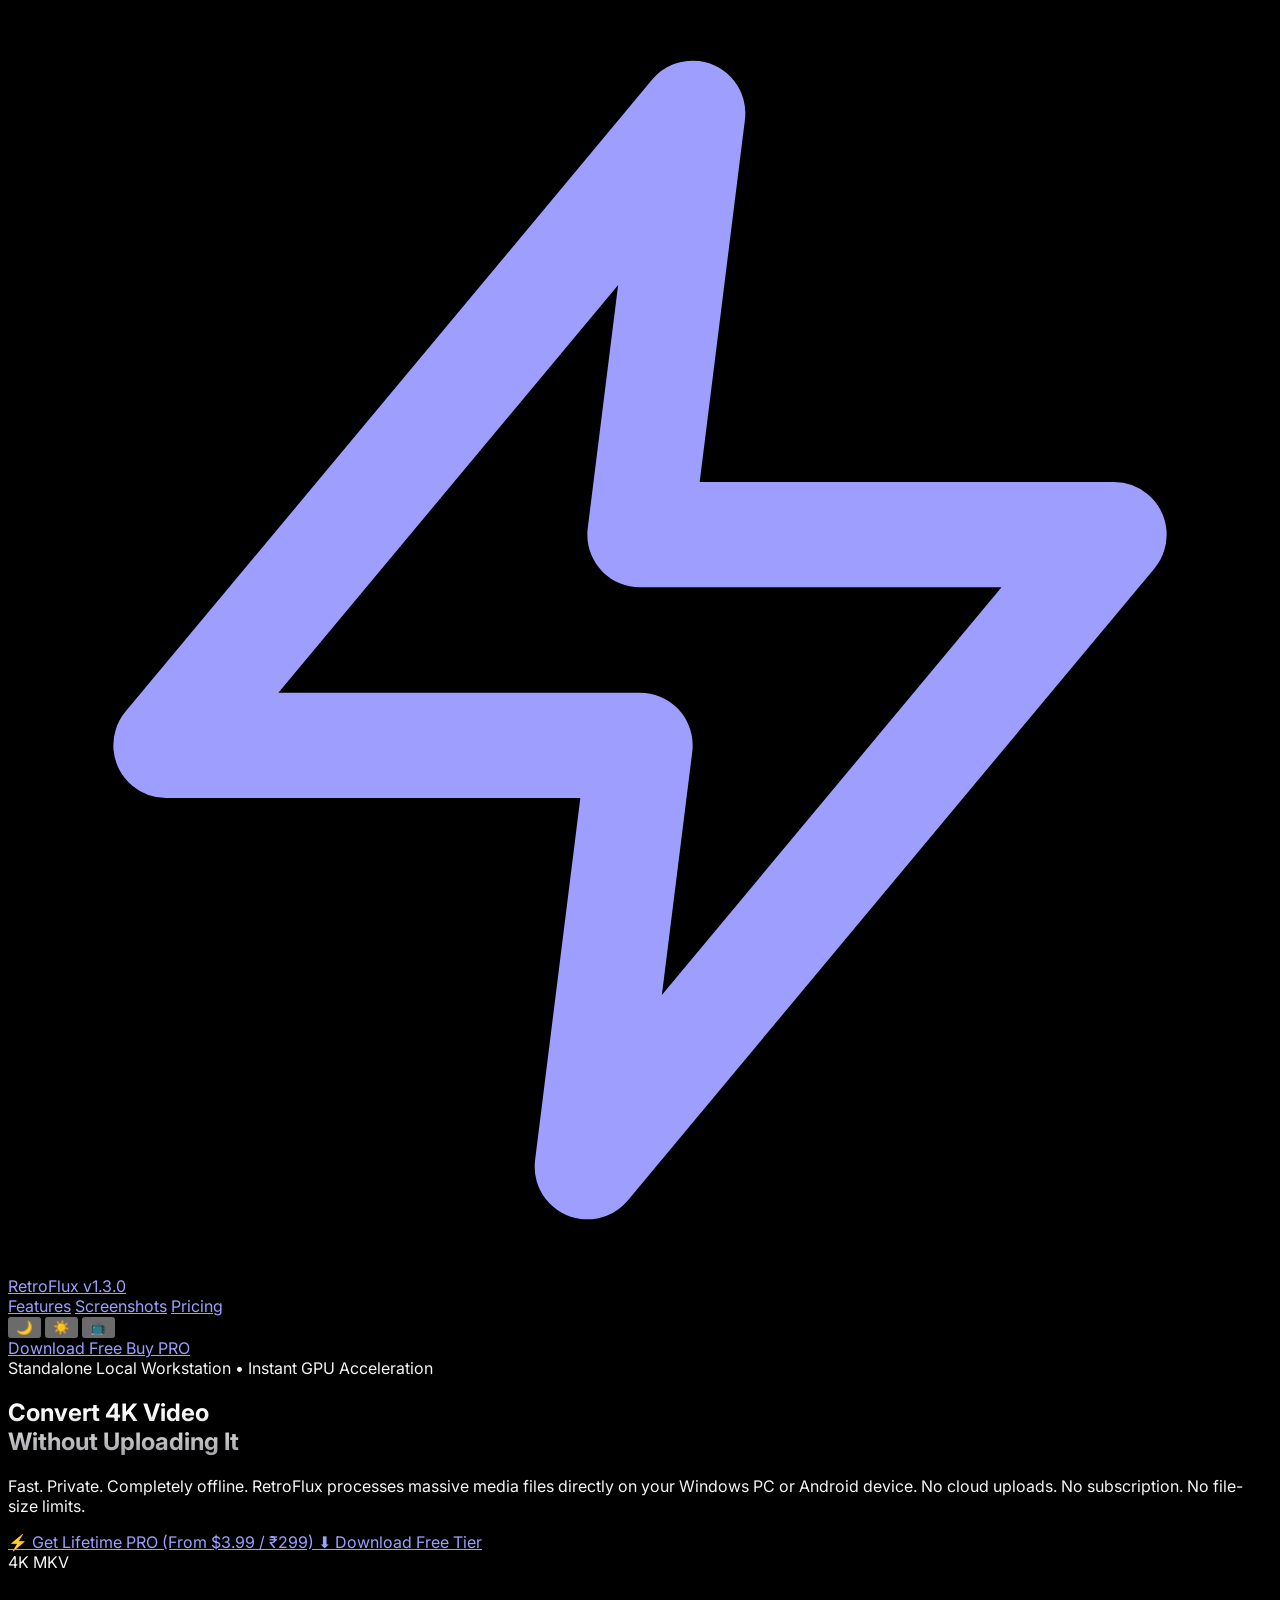
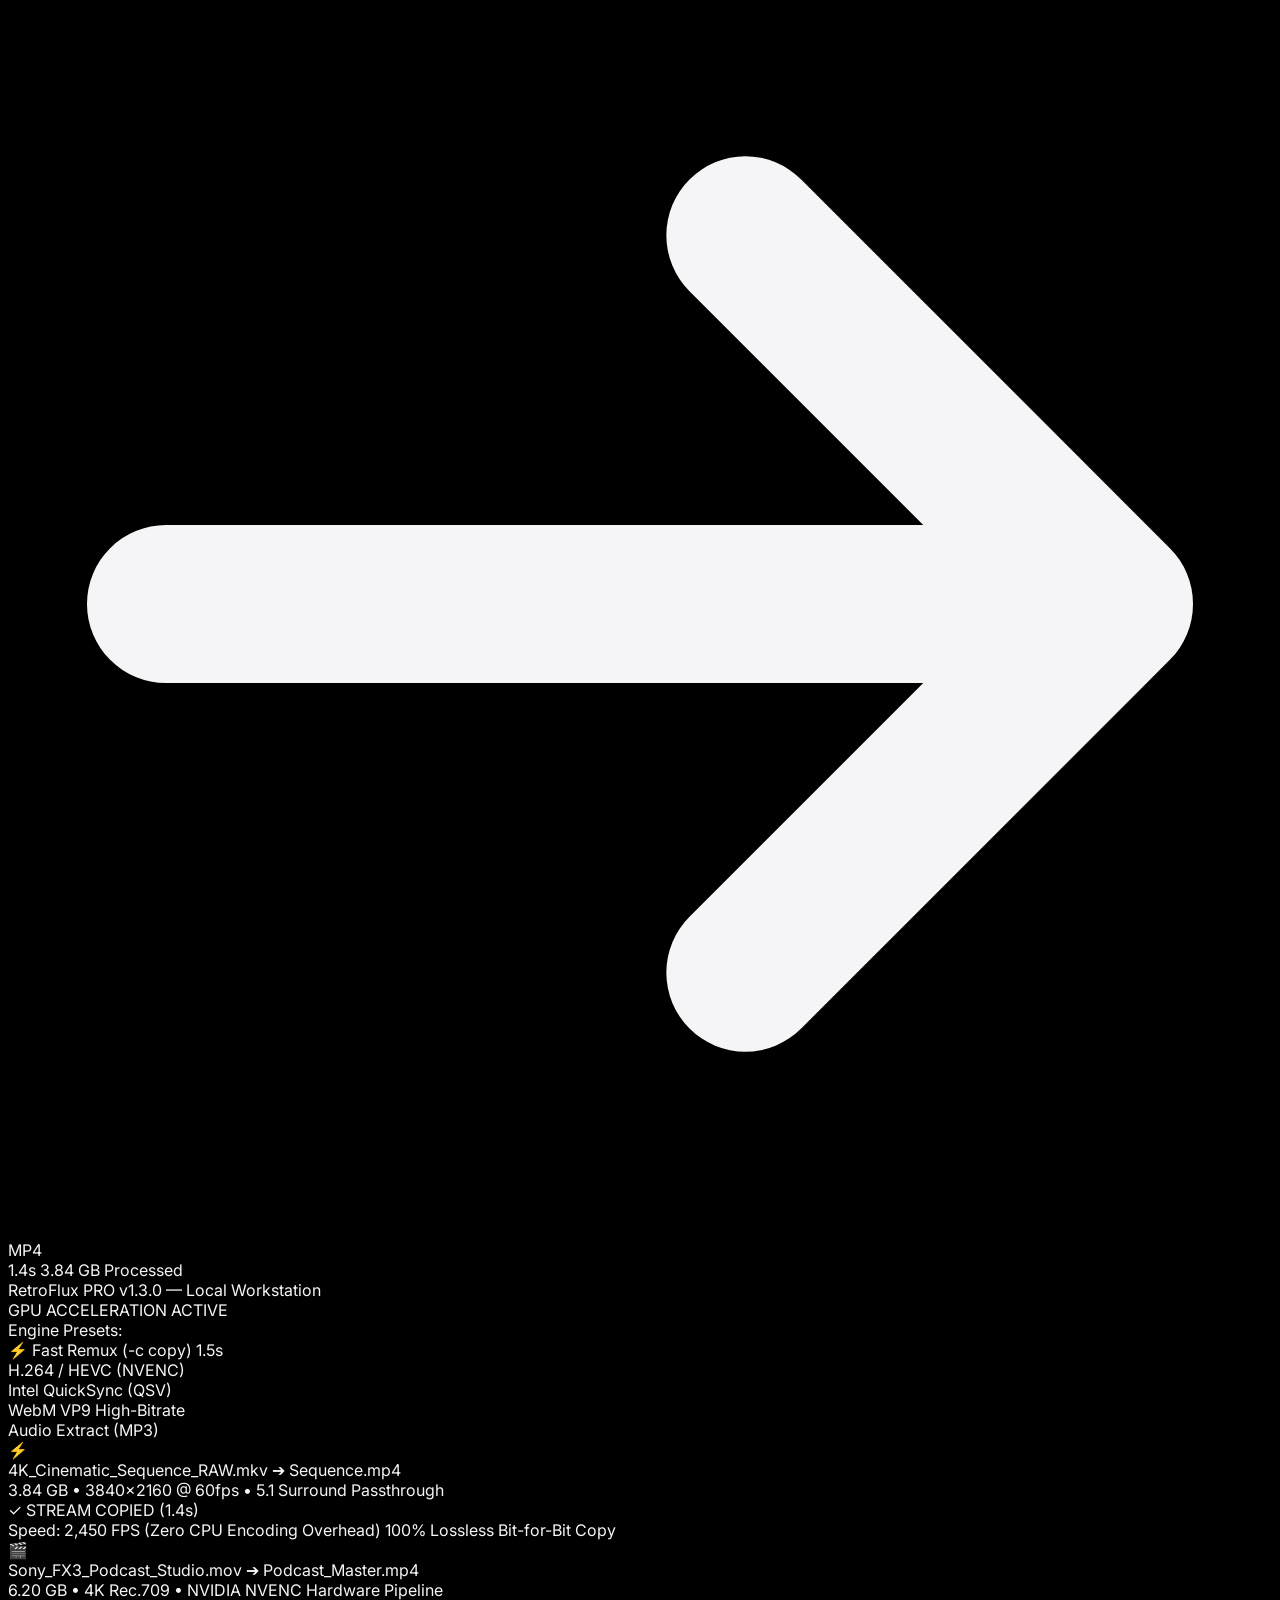
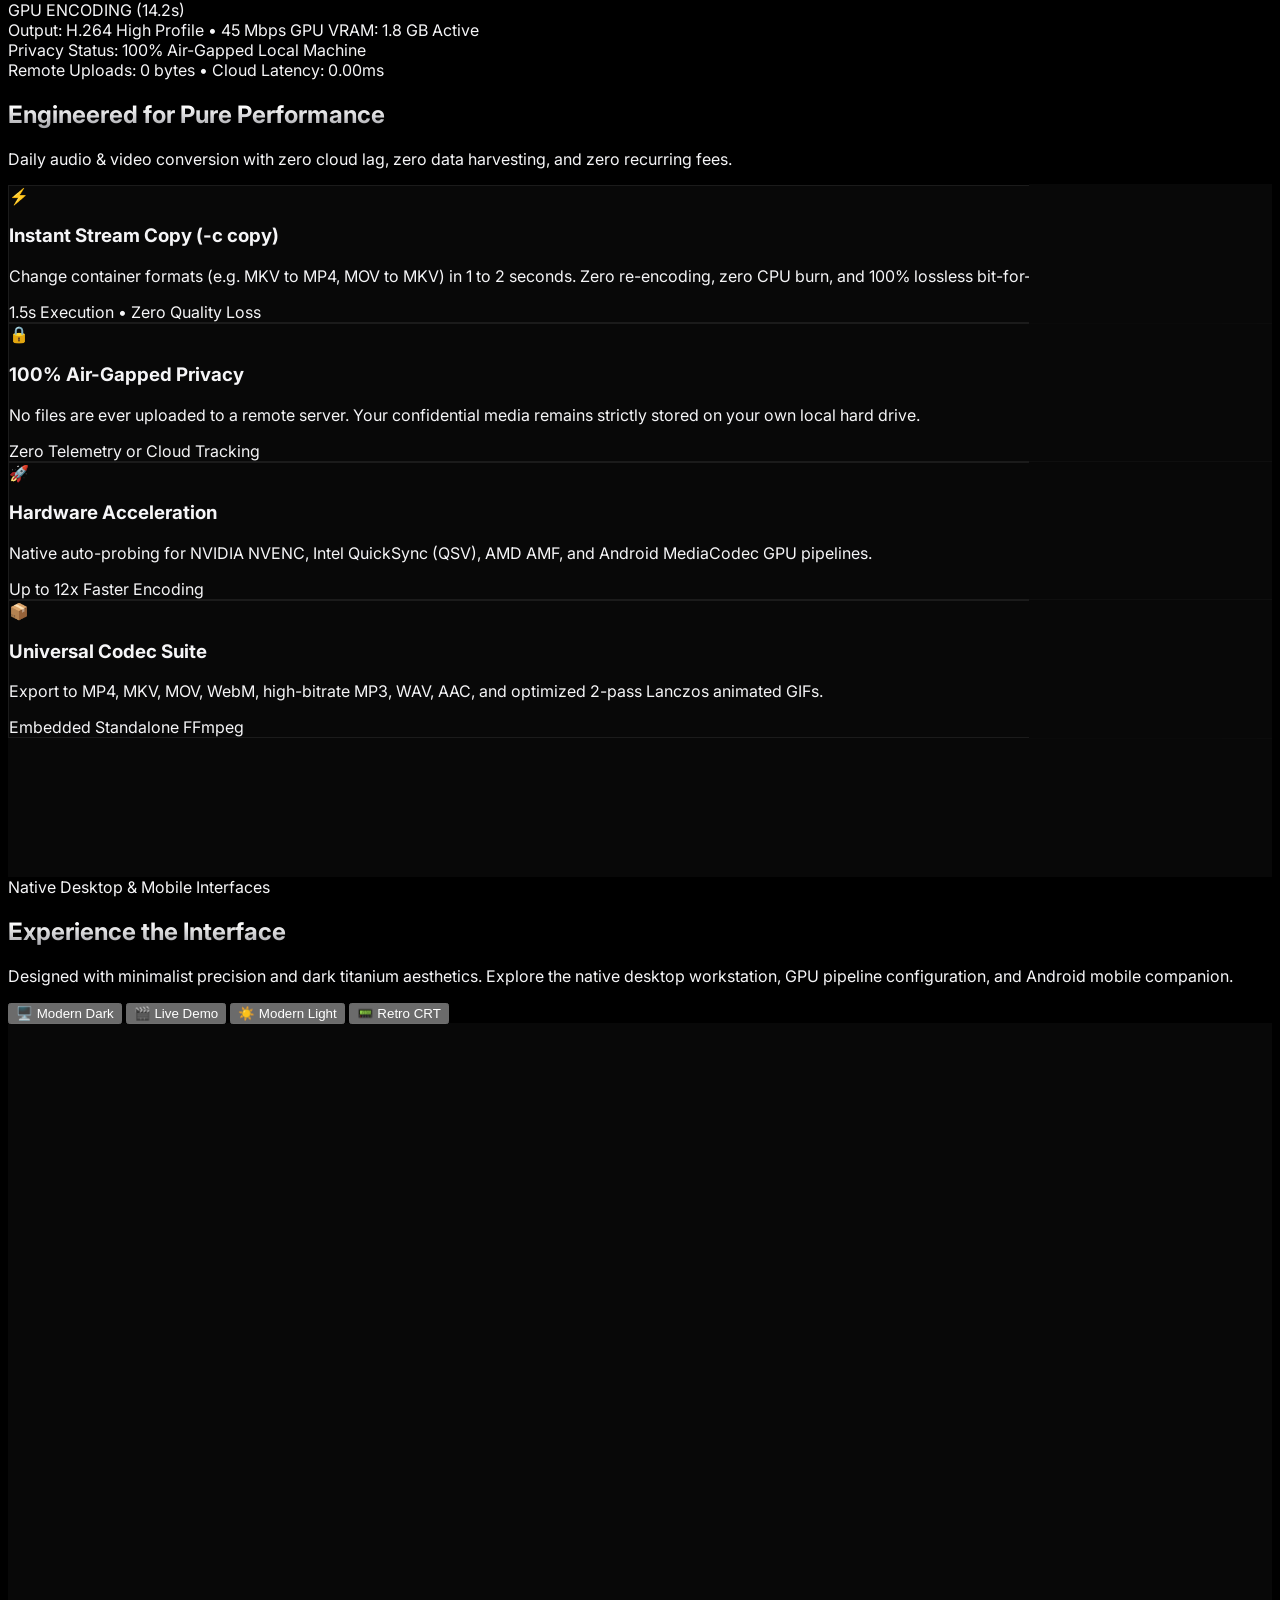
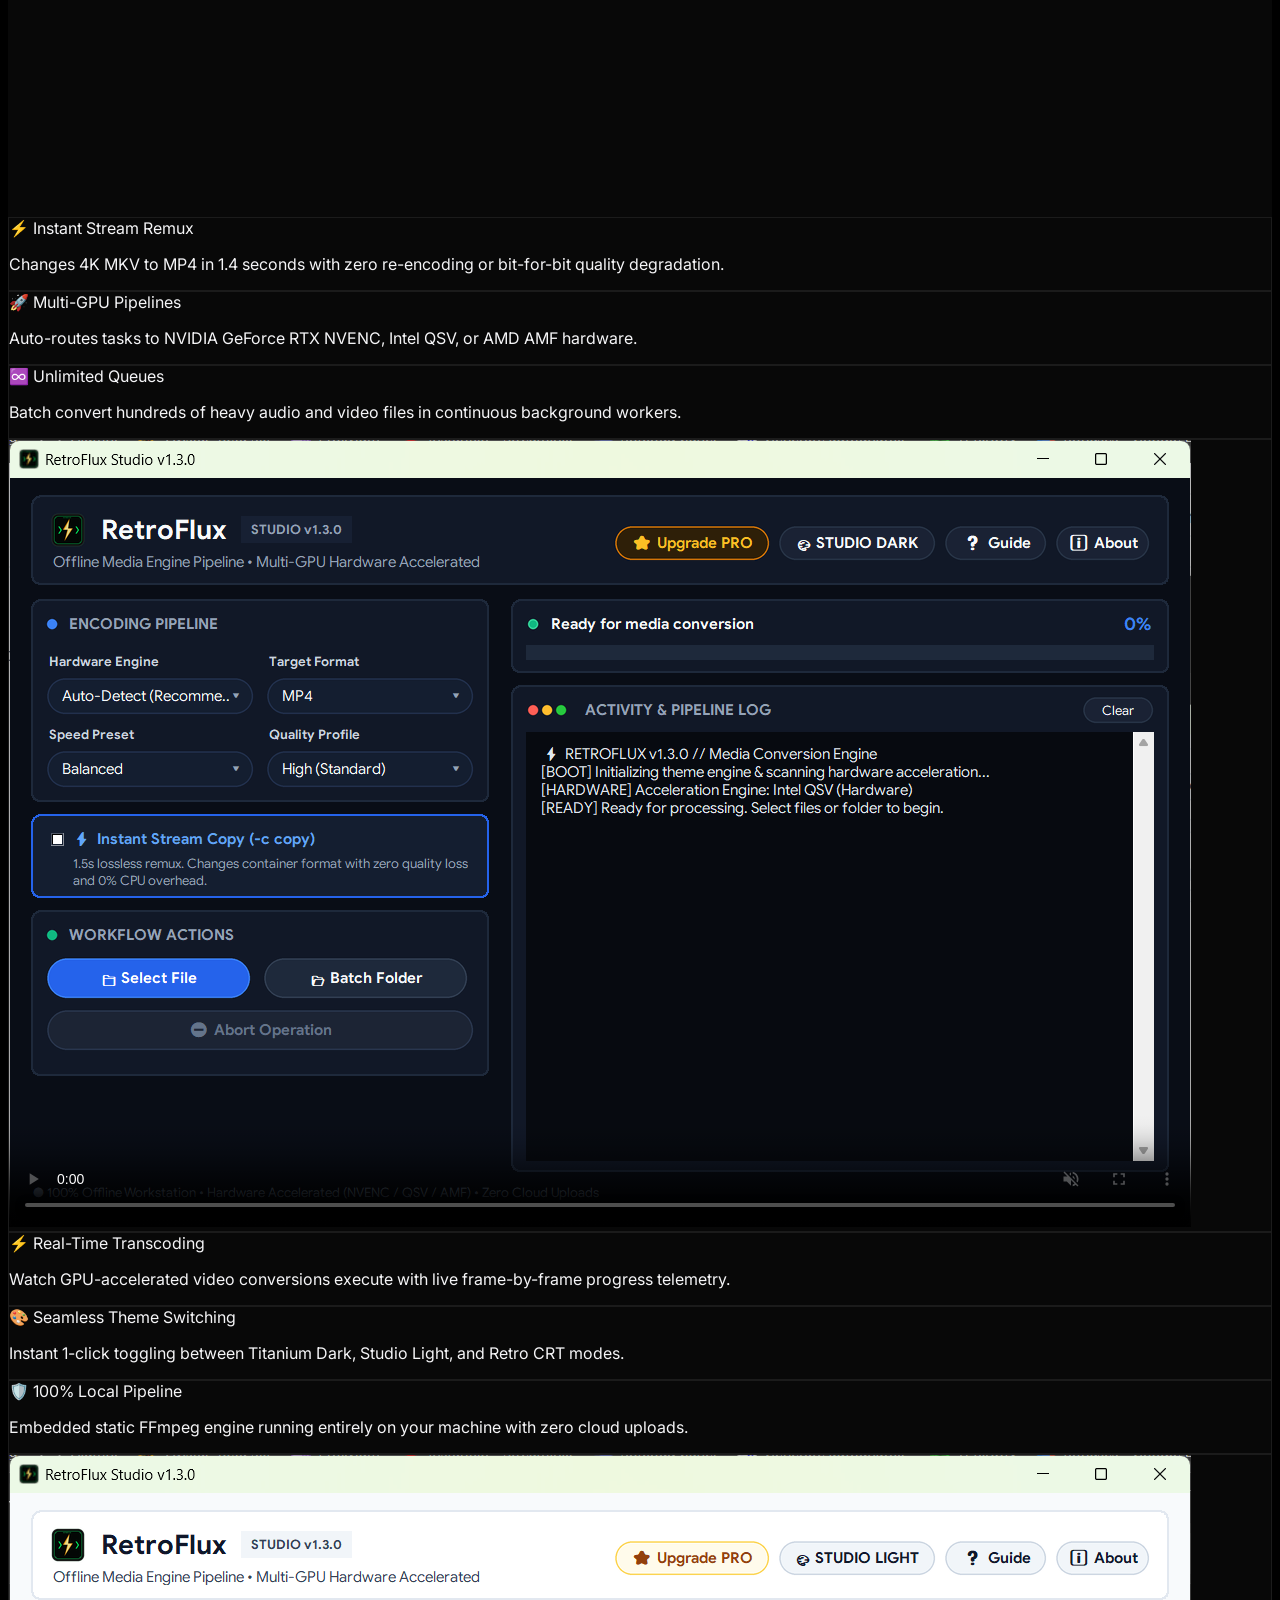
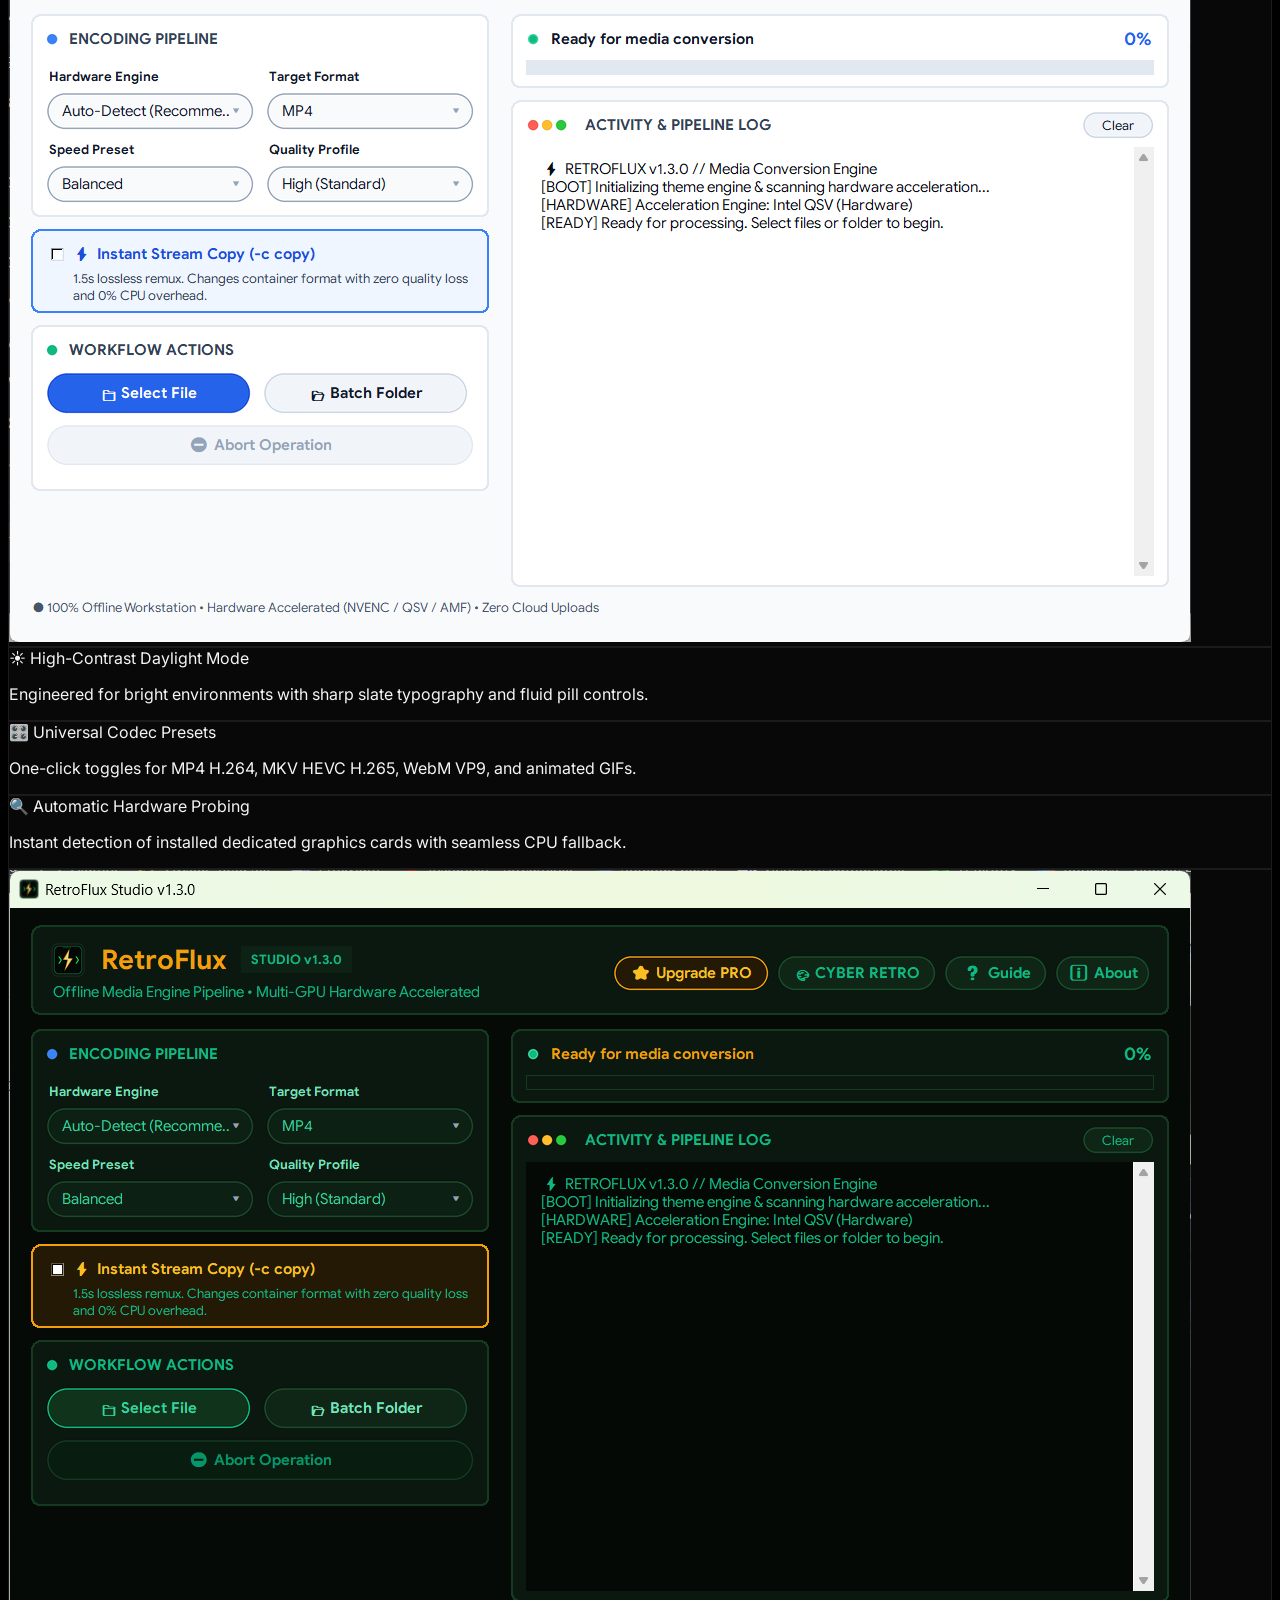
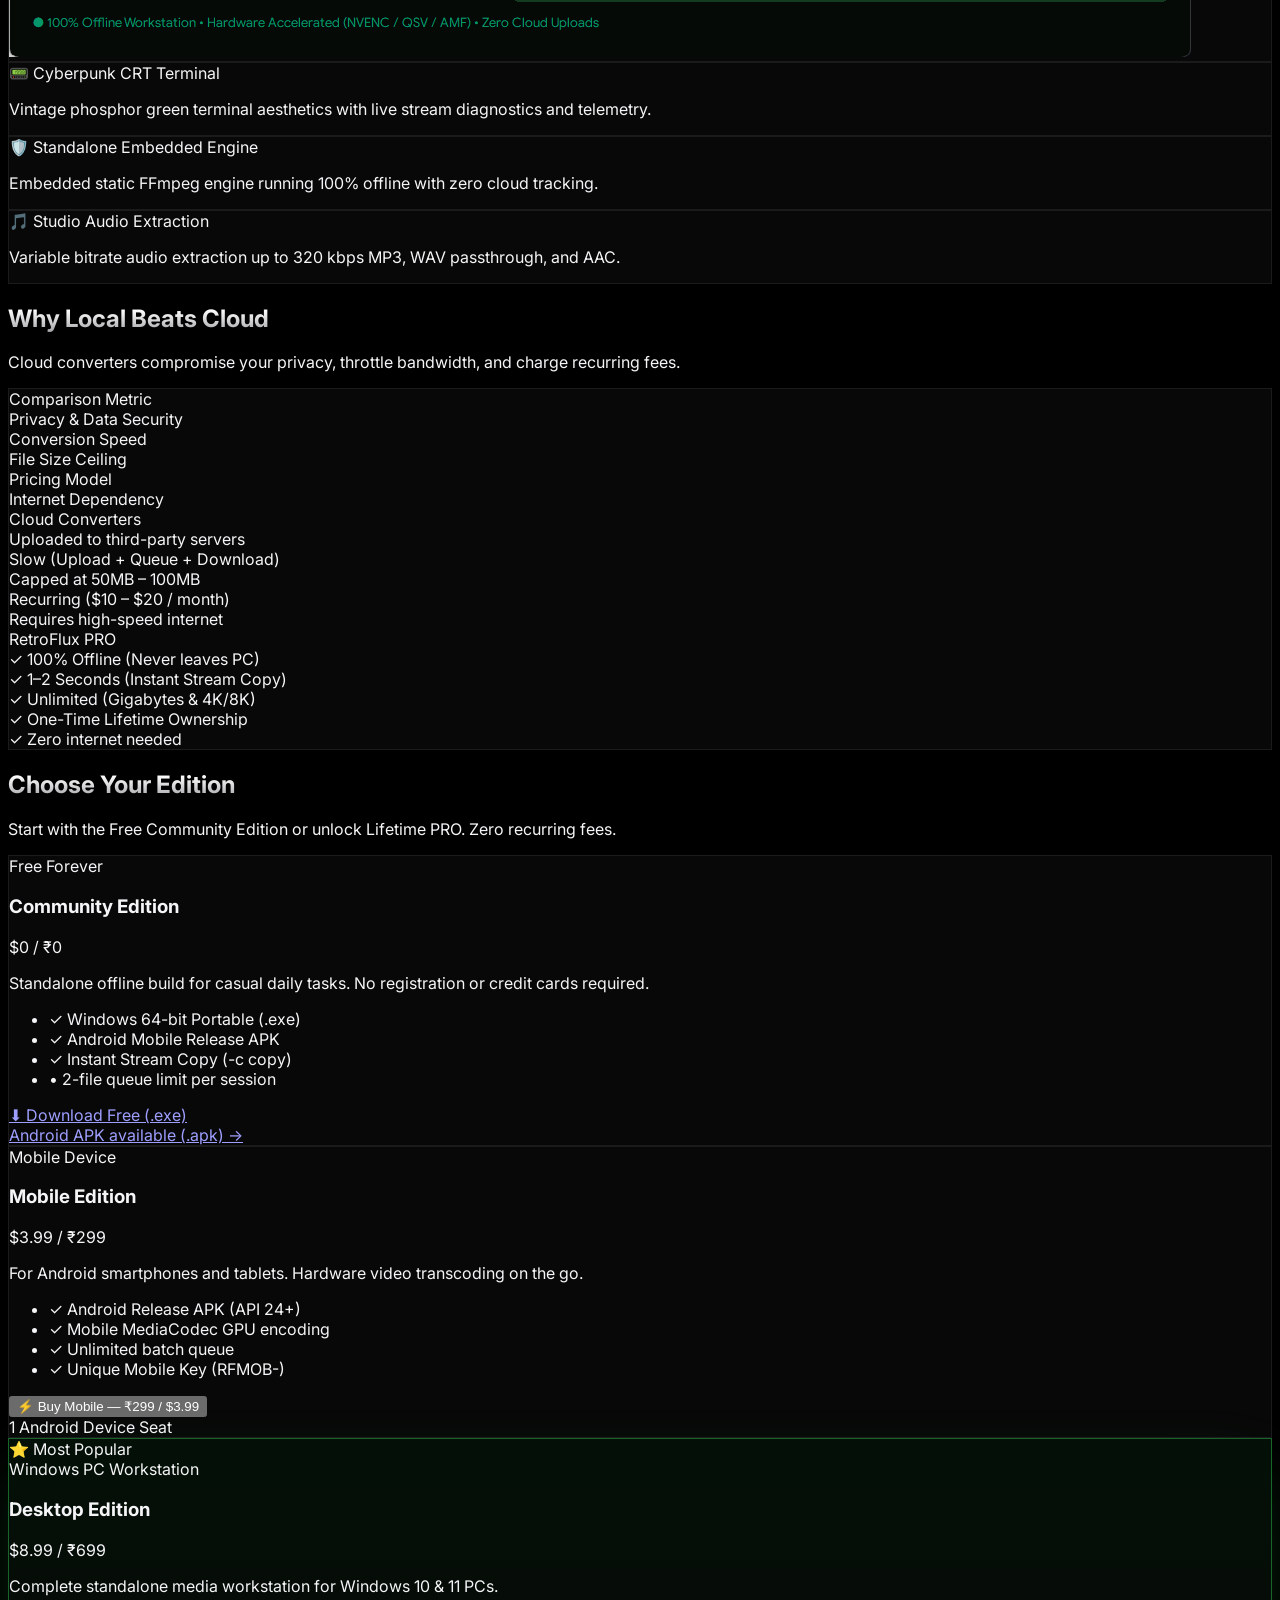
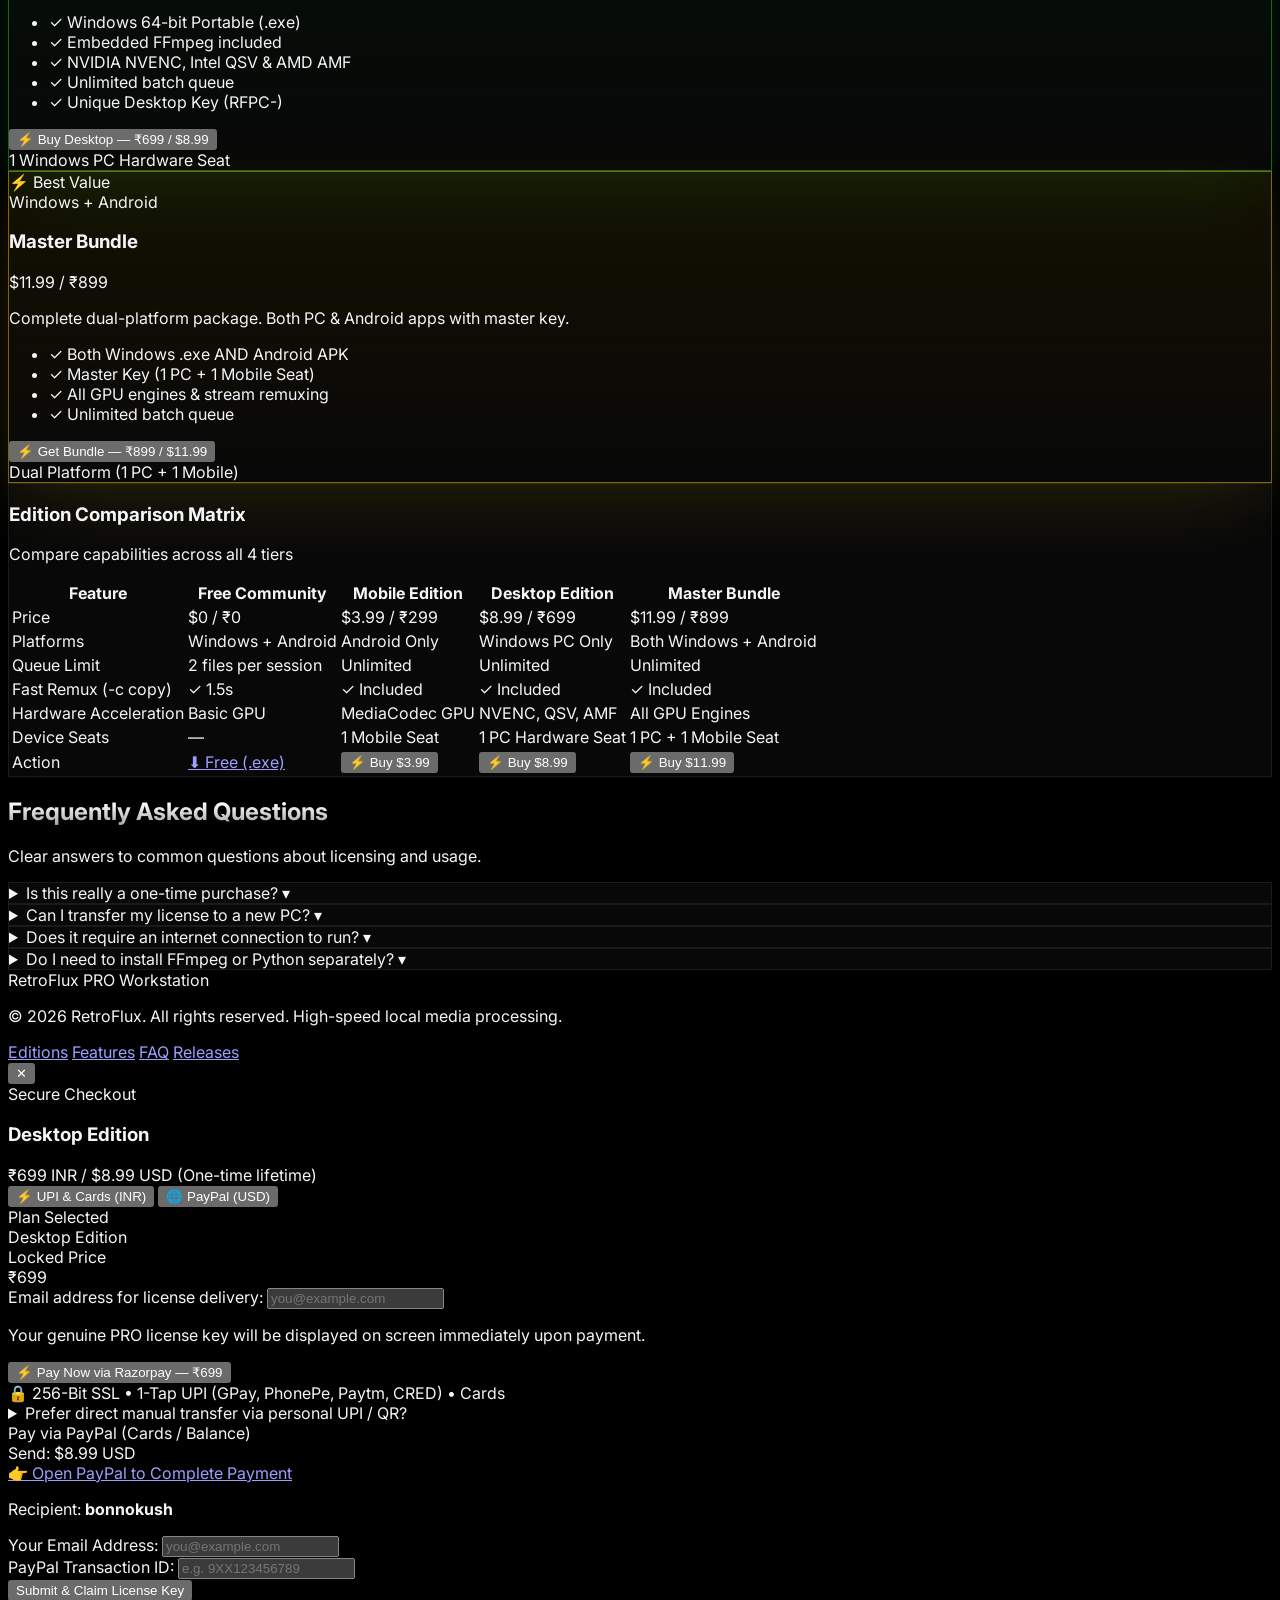
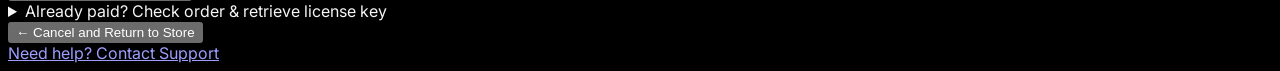
==== commit cfe1e455: "fix: align download buttons at the bottom of pricing cards" ====
--- a/retroflux/index.html
+++ b/retroflux/index.html
@@ -813,7 +813,7 @@
       <div class="grid grid-cols-1 md:grid-cols-2 lg:grid-cols-4 gap-6 items-stretch">
 
         <!-- Tier 0: Free Community -->
-        <div class="glass-panel rounded-3xl p-6 sm:p-7 flex flex-col justify-between">
+        <div class="glass-panel rounded-3xl p-6 sm:p-7 flex flex-col justify-between h-full">
           <div>
             <div class="inline-block px-3 py-1 rounded-full text-xs font-medium bg-white/10 text-white border border-white/15 mb-4">
               Free Forever
@@ -862,7 +862,7 @@
         </div>
 
         <!-- Tier 1: Mobile Edition -->
-        <div class="glass-panel rounded-3xl p-6 sm:p-7 flex flex-col justify-between">
+        <div class="glass-panel rounded-3xl p-6 sm:p-7 flex flex-col justify-between h-full">
           <div>
             <div class="inline-block px-3 py-1 rounded-full text-xs font-medium bg-white/10 text-white border border-white/15 mb-4">
               Mobile Device
@@ -909,7 +909,7 @@
         </div>
 
         <!-- Tier 2: Desktop Edition (Featured) -->
-        <div class="glass-card-featured rounded-3xl p-6 sm:p-7 flex flex-col justify-between relative">
+        <div class="glass-card-featured rounded-3xl p-6 sm:p-7 flex flex-col justify-between relative h-full">
           <div class="absolute -top-3.5 left-1/2 -translate-x-1/2 px-4 py-1 rounded-full text-[11px] font-bold uppercase tracking-wider bg-[#30d158] text-black shadow-lg">
             ⭐ Most Popular
           </div>
@@ -964,7 +964,7 @@
         </div>
 
         <!-- Tier 3: All-Access Master Bundle -->
-        <div class="glass-card-bundle rounded-3xl p-6 sm:p-7 flex flex-col justify-between relative">
+        <div class="glass-card-bundle rounded-3xl p-6 sm:p-7 flex flex-col justify-between relative h-full">
           <div class="absolute -top-3.5 left-1/2 -translate-x-1/2 px-4 py-1 rounded-full text-[11px] font-bold uppercase tracking-wider bg-[#ffd60a] text-black shadow-lg">
             ⚡ Best Value
           </div>
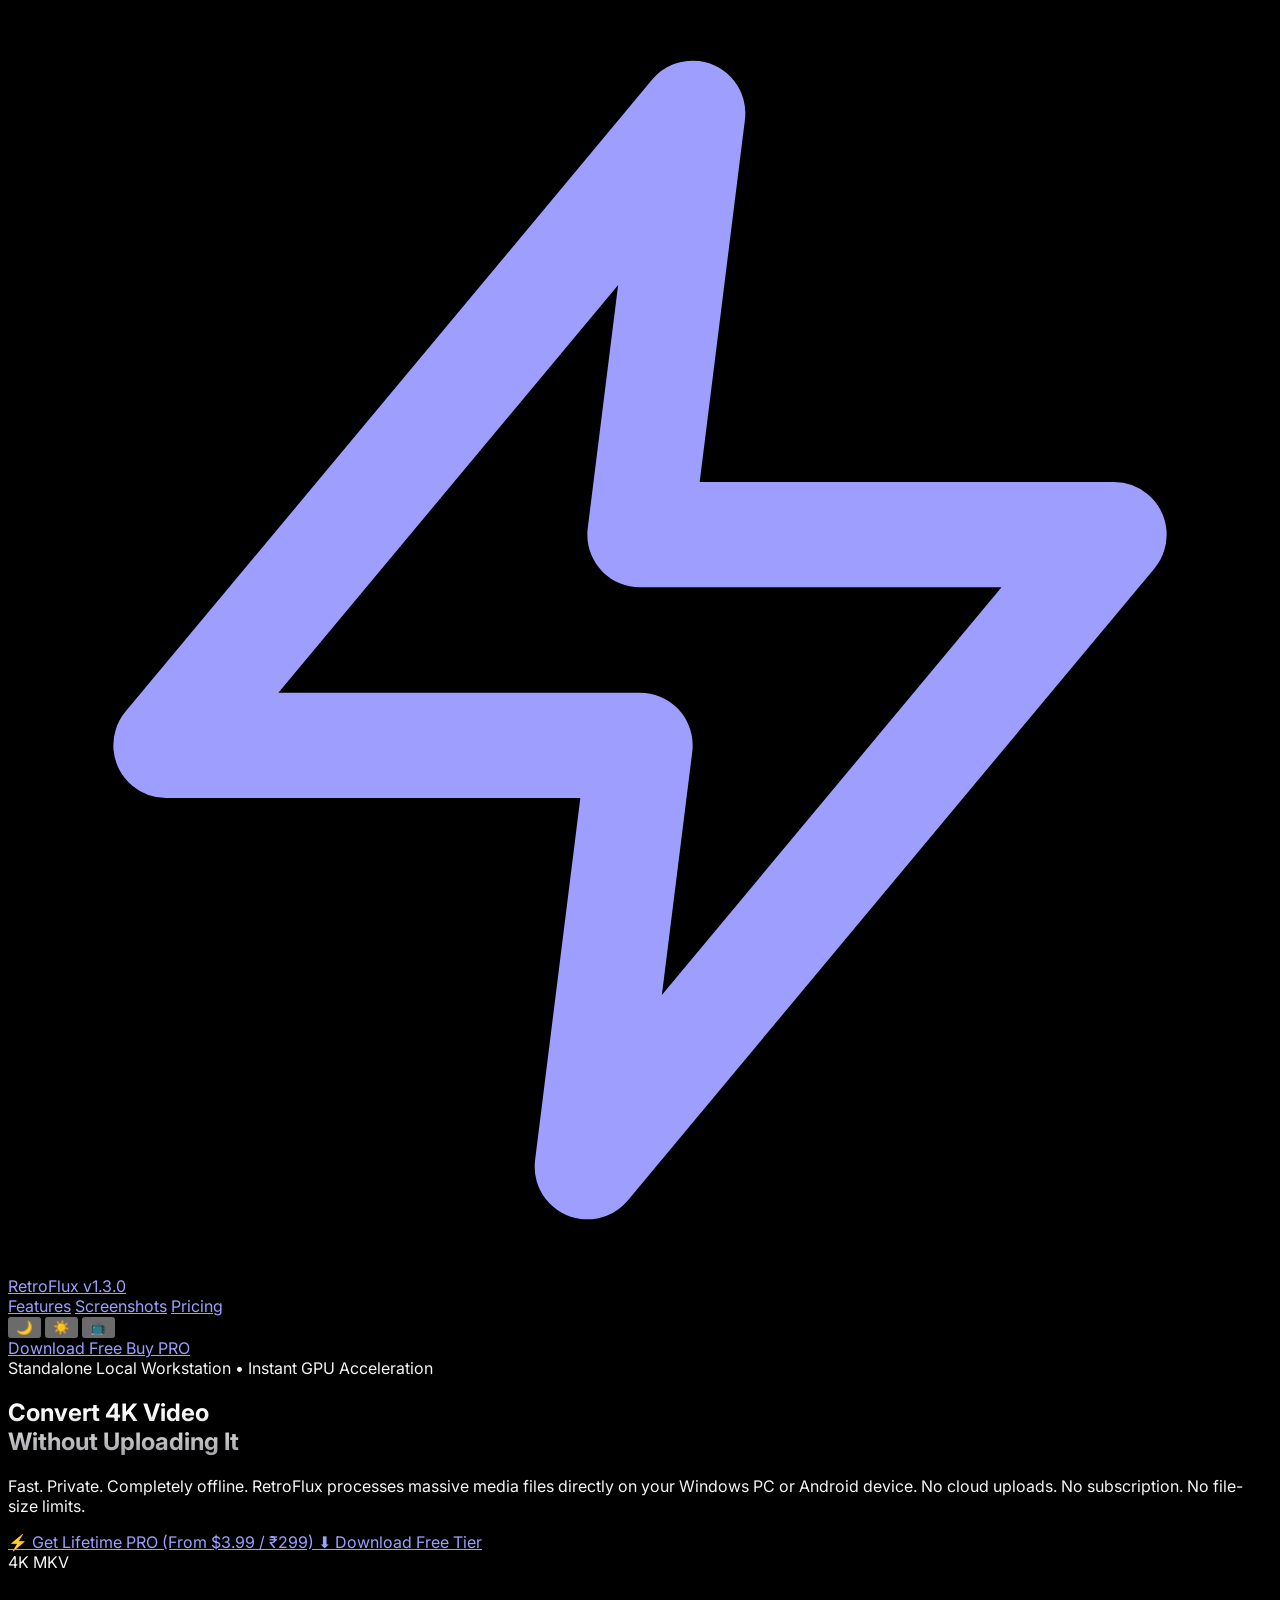
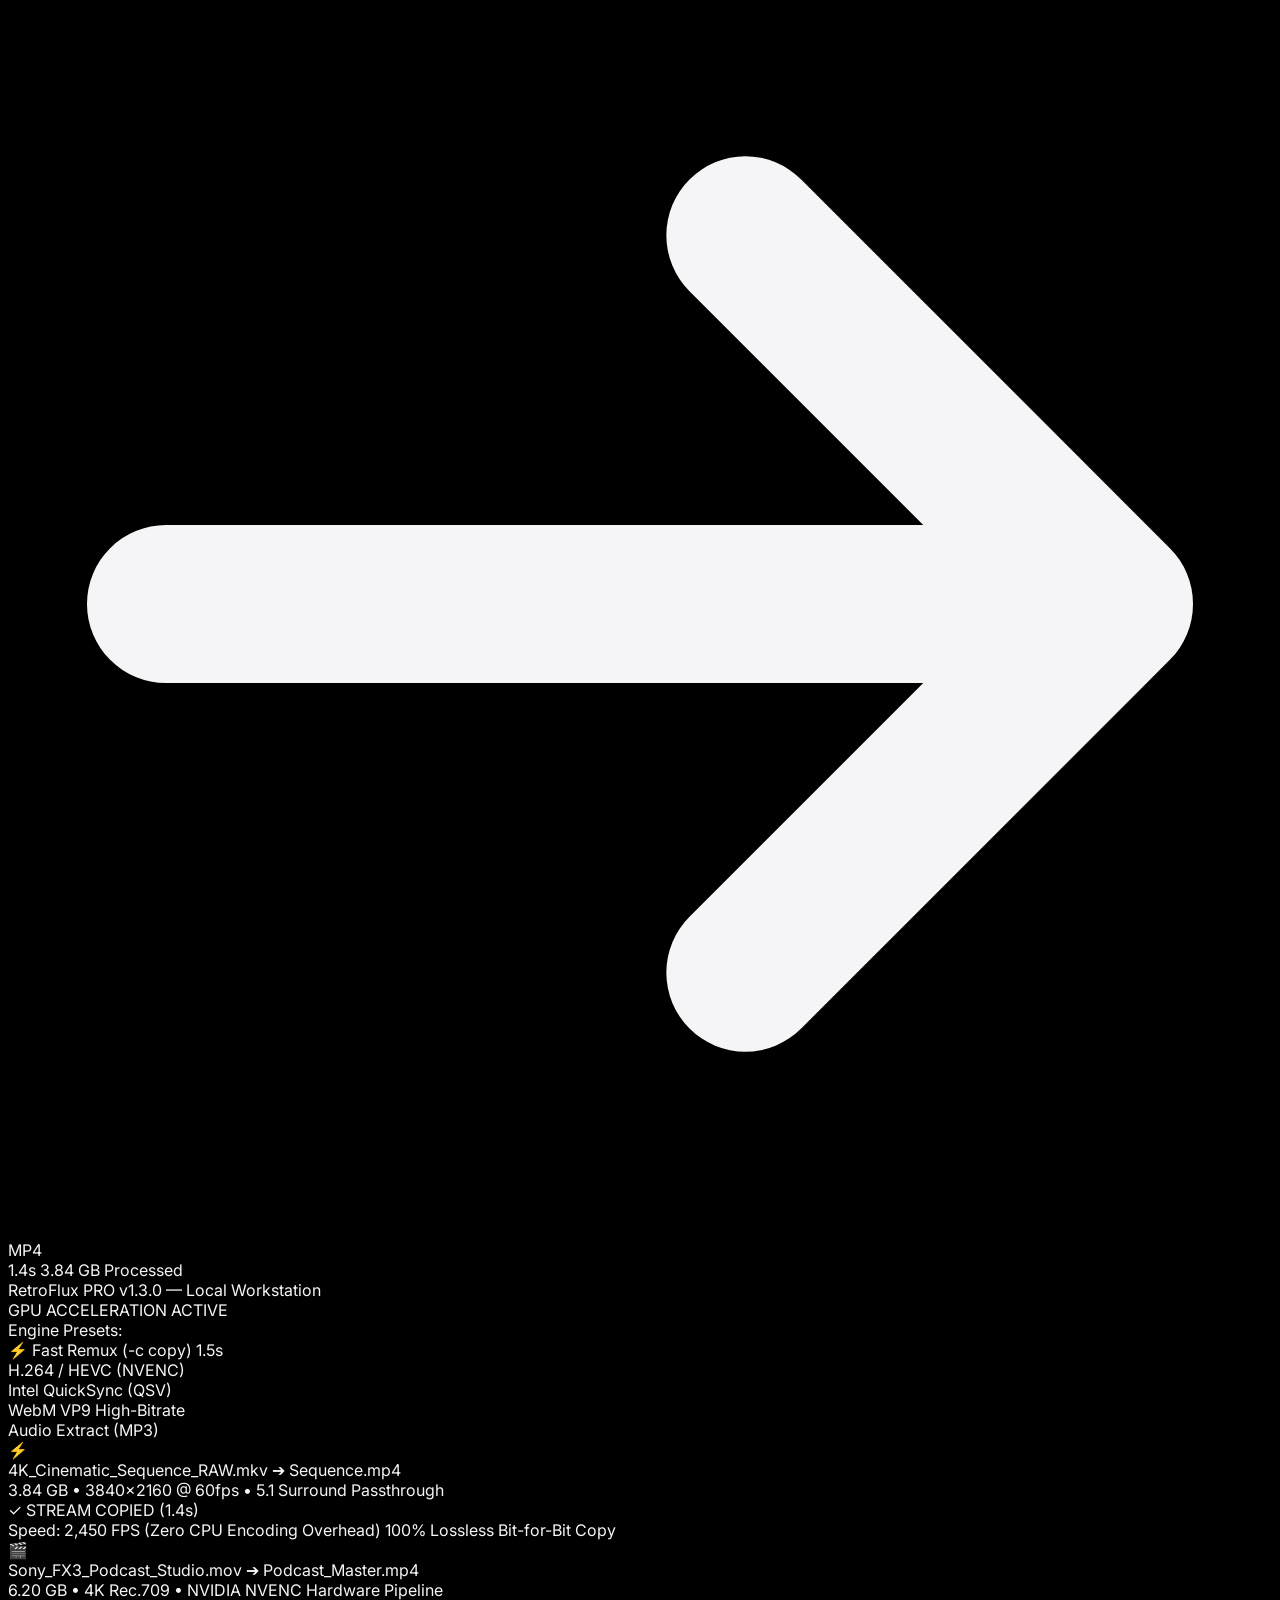
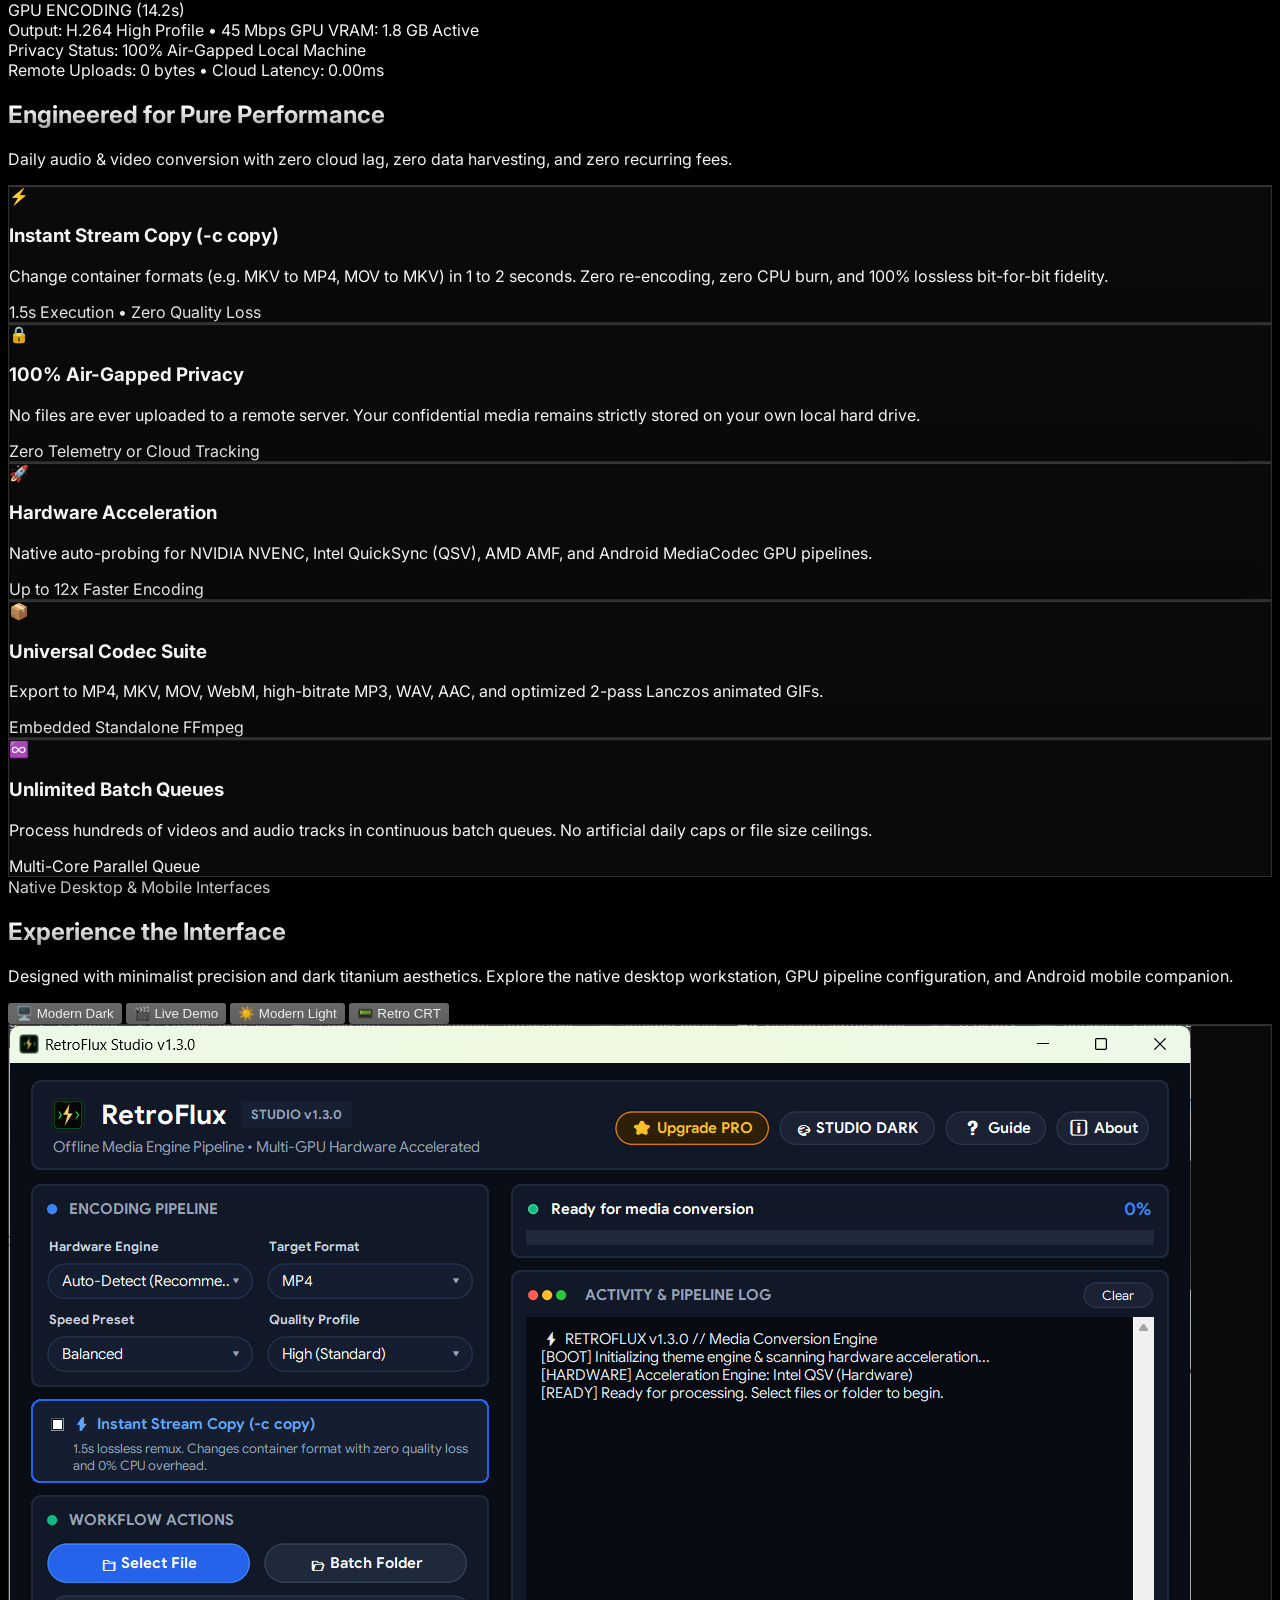
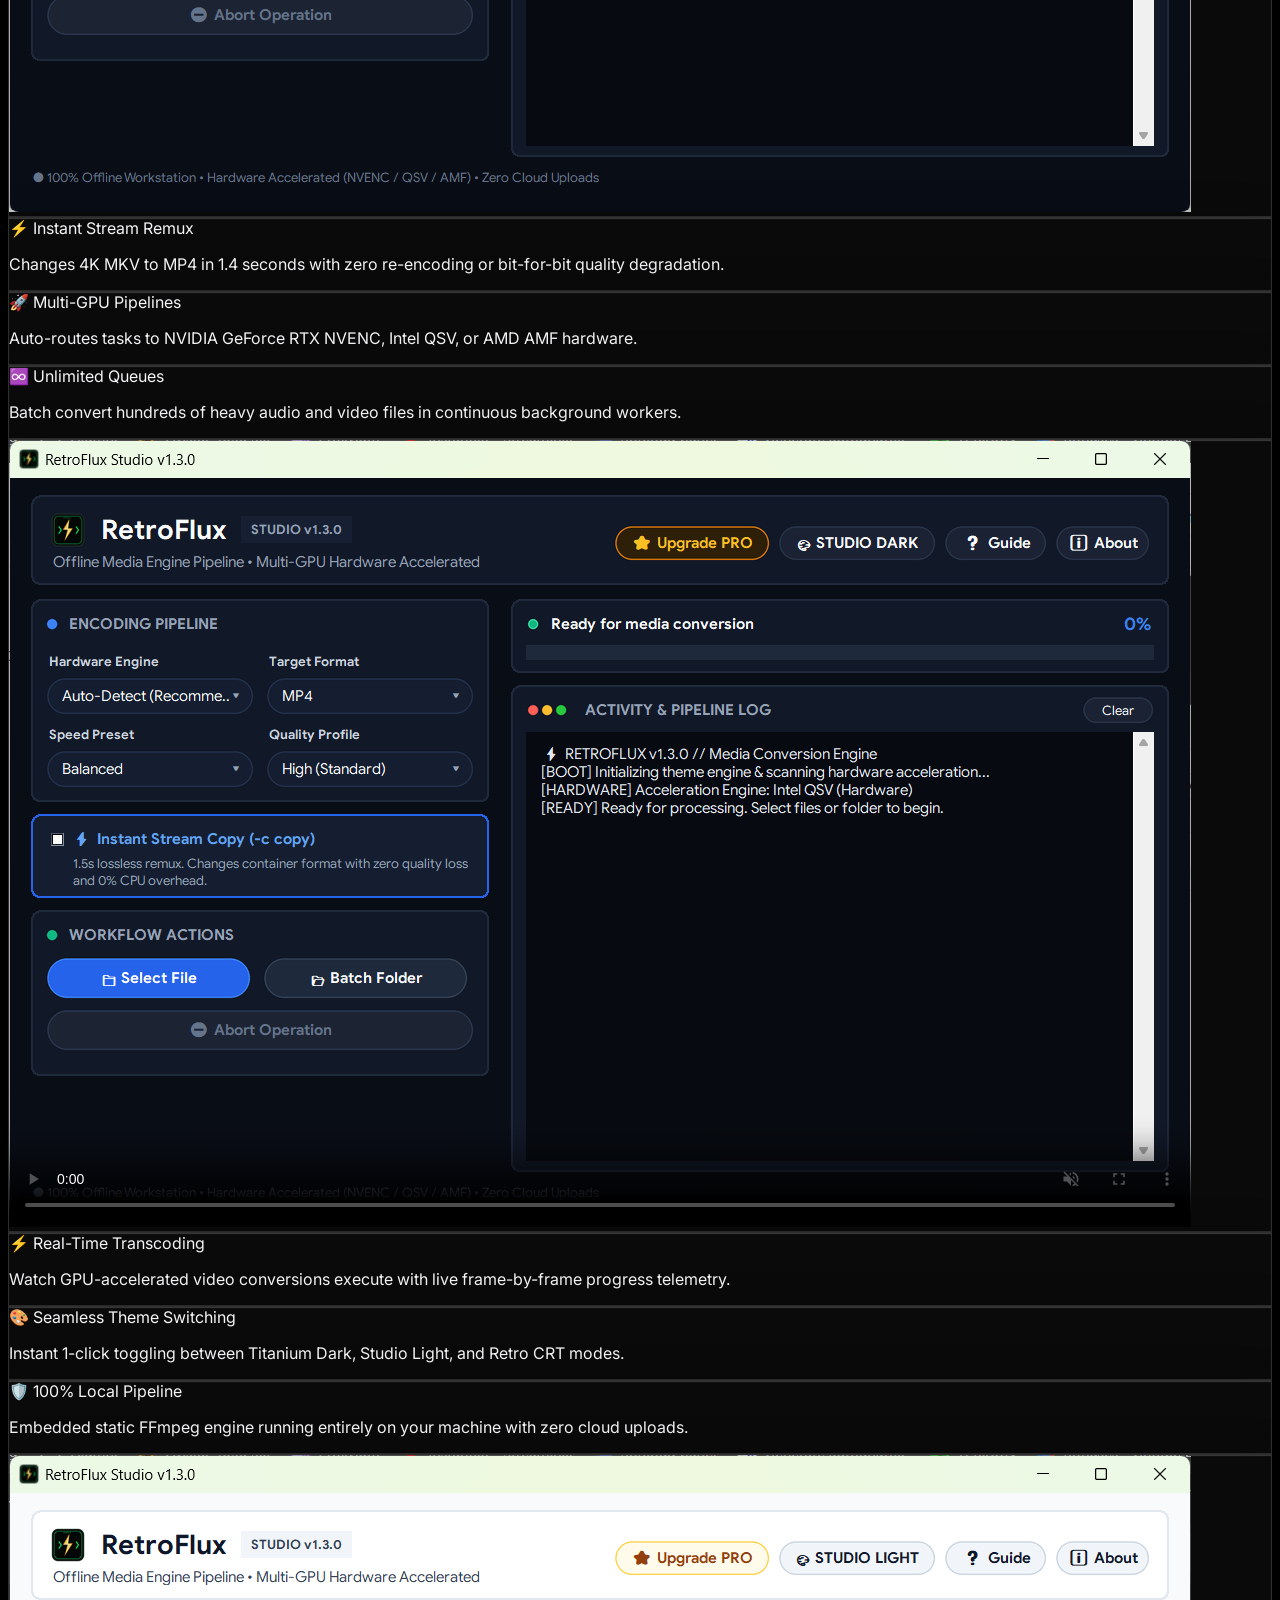
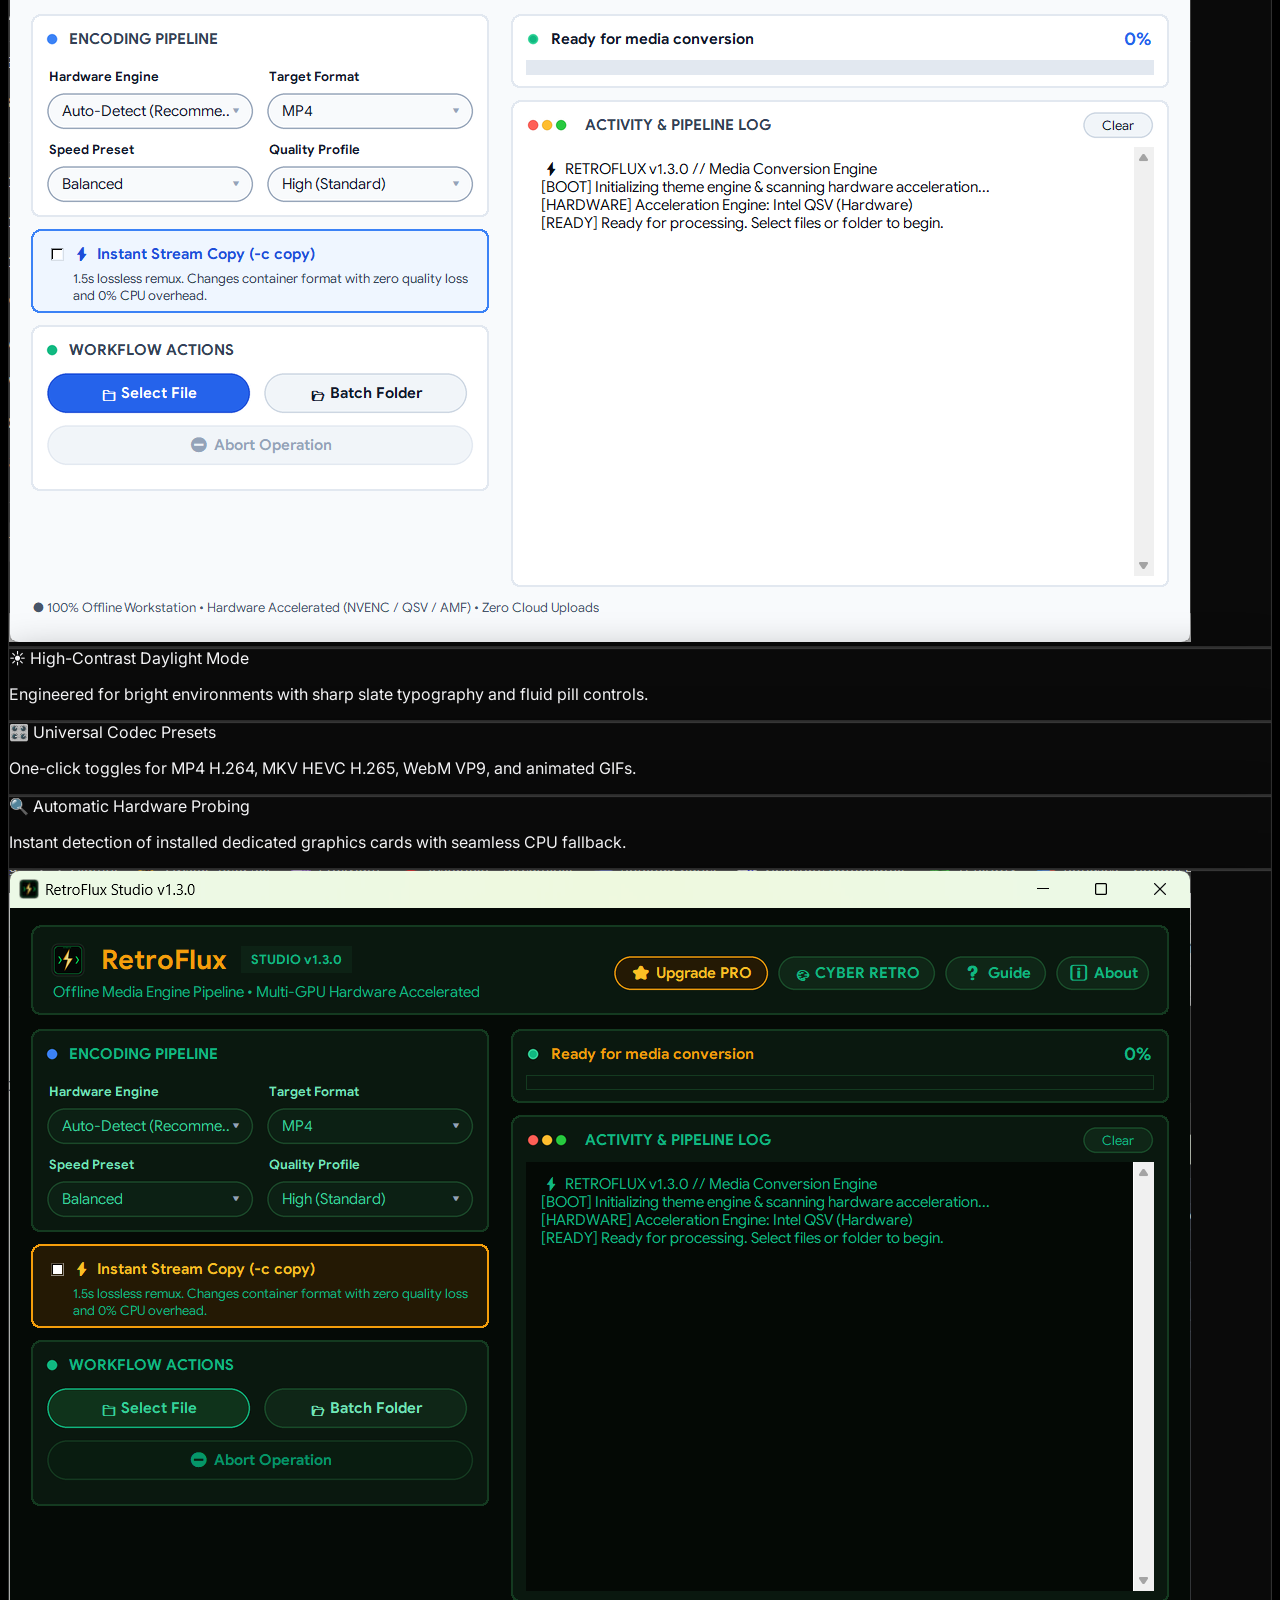
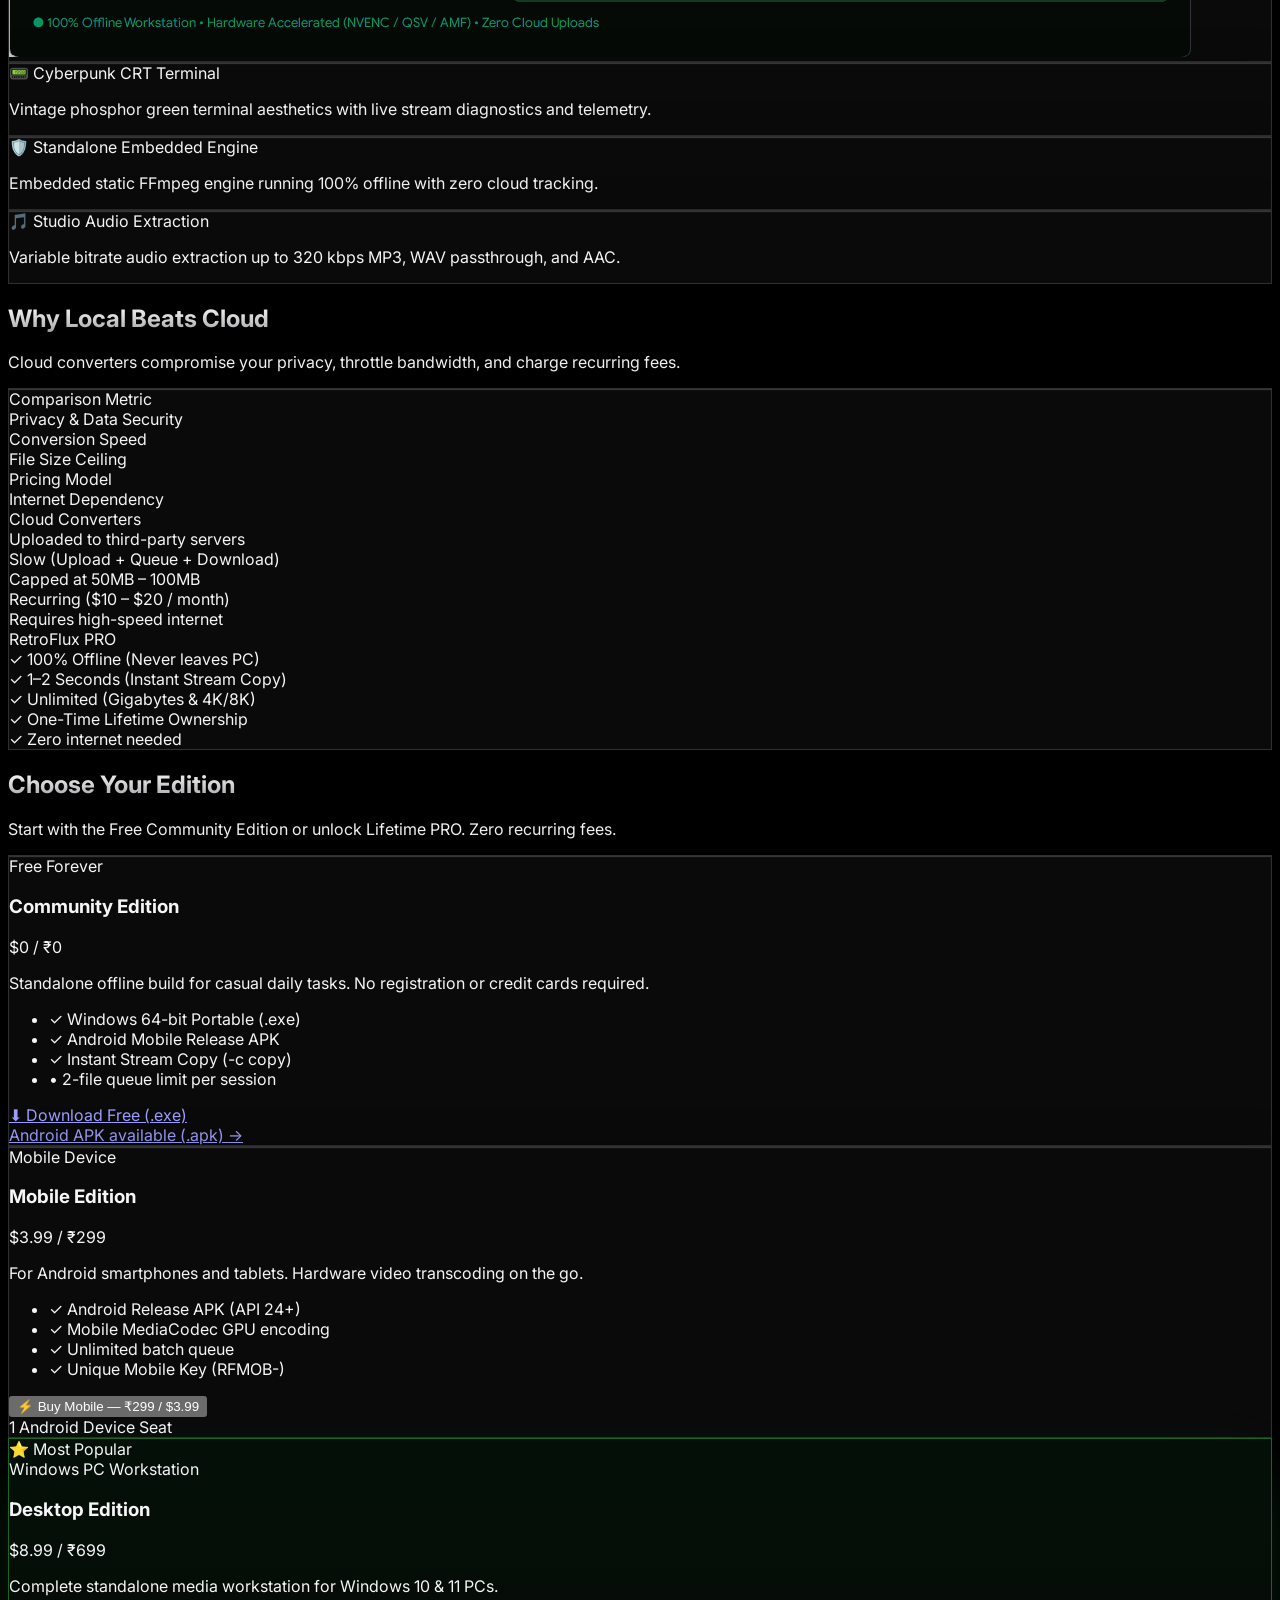
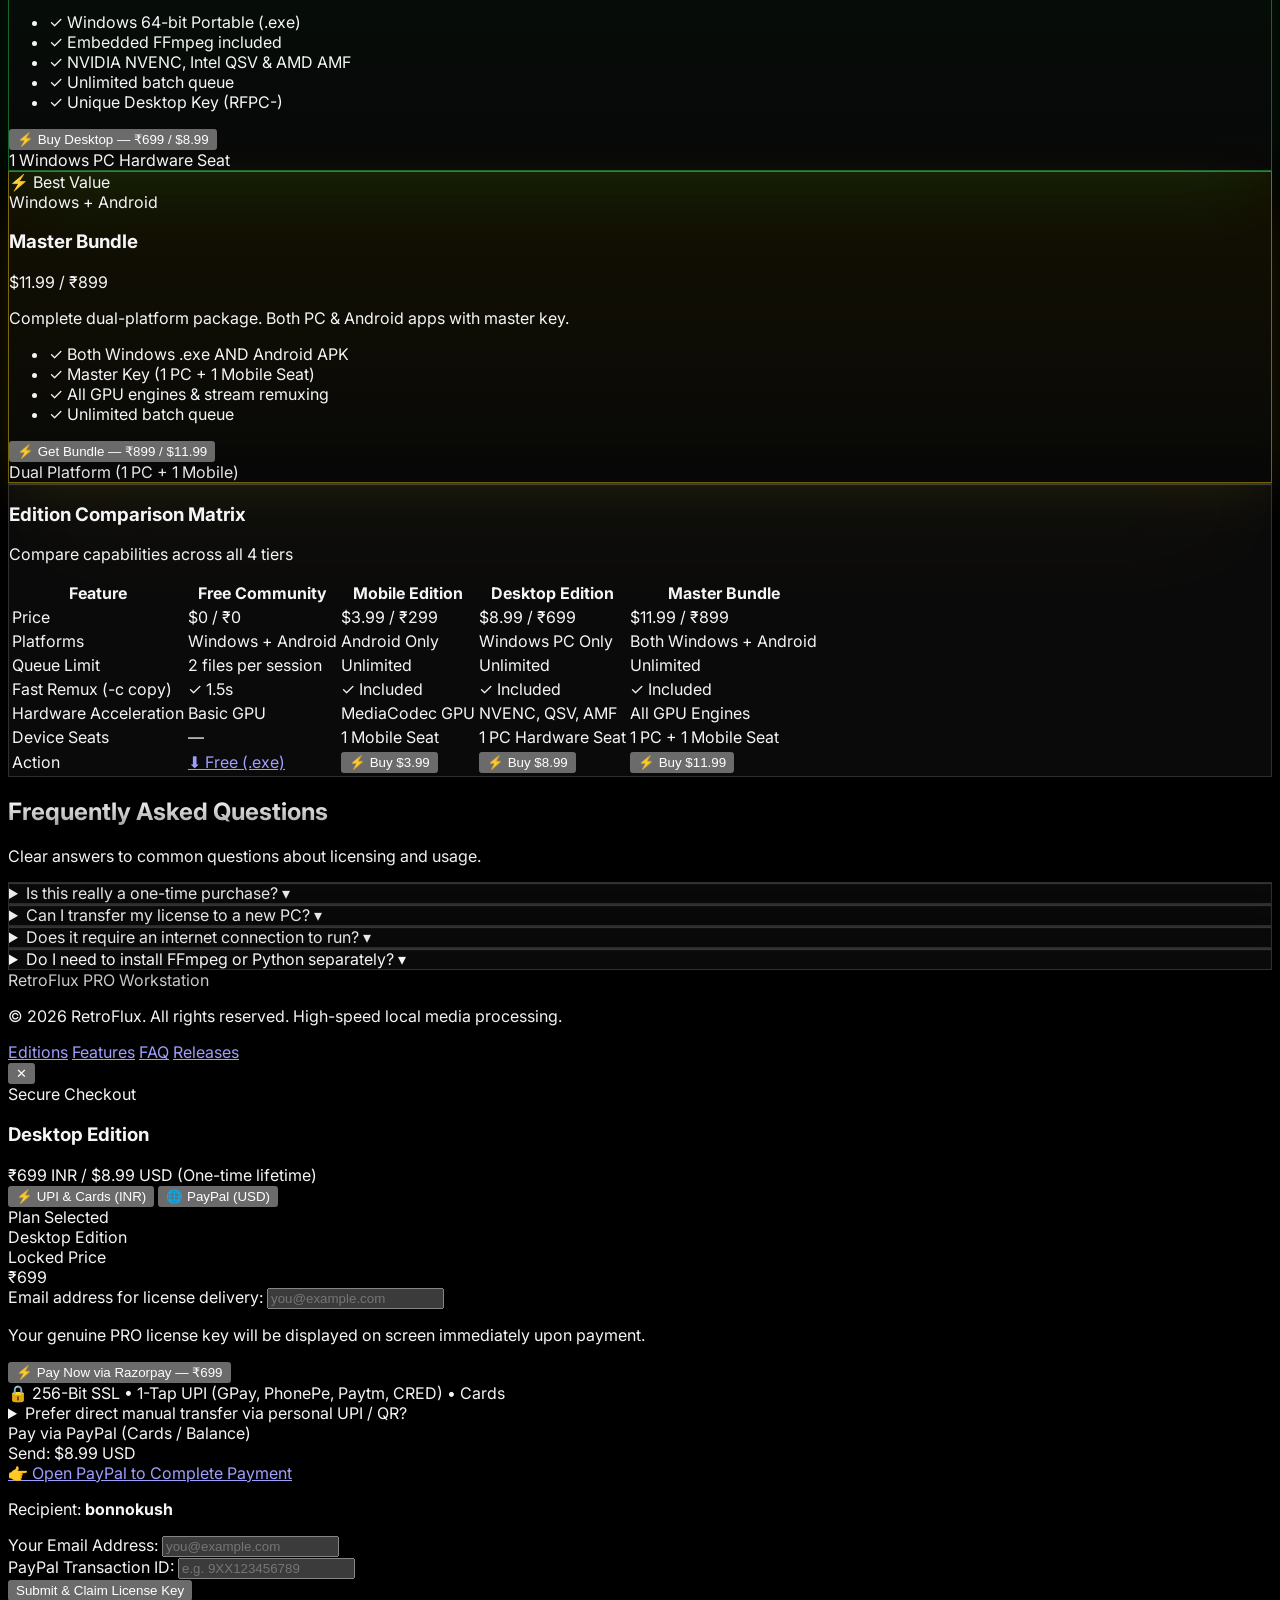
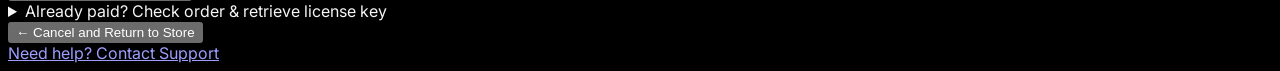
==== commit b0da8d1c: "style: upgrade to iOS 27 style high-blur liquid glass panels" ====
--- a/retroflux/index.html
+++ b/retroflux/index.html
@@ -84,10 +84,11 @@
 
     /* Fluid Glassmorphism */
     .glass-panel {
-      background: rgba(255, 255, 255, 0.03);
-      backdrop-filter: blur(24px);
-      -webkit-backdrop-filter: blur(24px);
-      border: 1px solid rgba(255, 255, 255, 0.08);
+      background: rgba(255, 255, 255, 0.04);
+      backdrop-filter: blur(64px) saturate(140%);
+      -webkit-backdrop-filter: blur(64px) saturate(140%);
+      border: 1px solid rgba(255, 255, 255, 0.15);
+      box-shadow: inset 0 1px 1px rgba(255, 255, 255, 0.2), 0 10px 40px rgba(0, 0, 0, 0.4);
       transition: all 0.35s cubic-bezier(0.16, 1, 0.3, 1);
     }
     .glass-panel:hover {
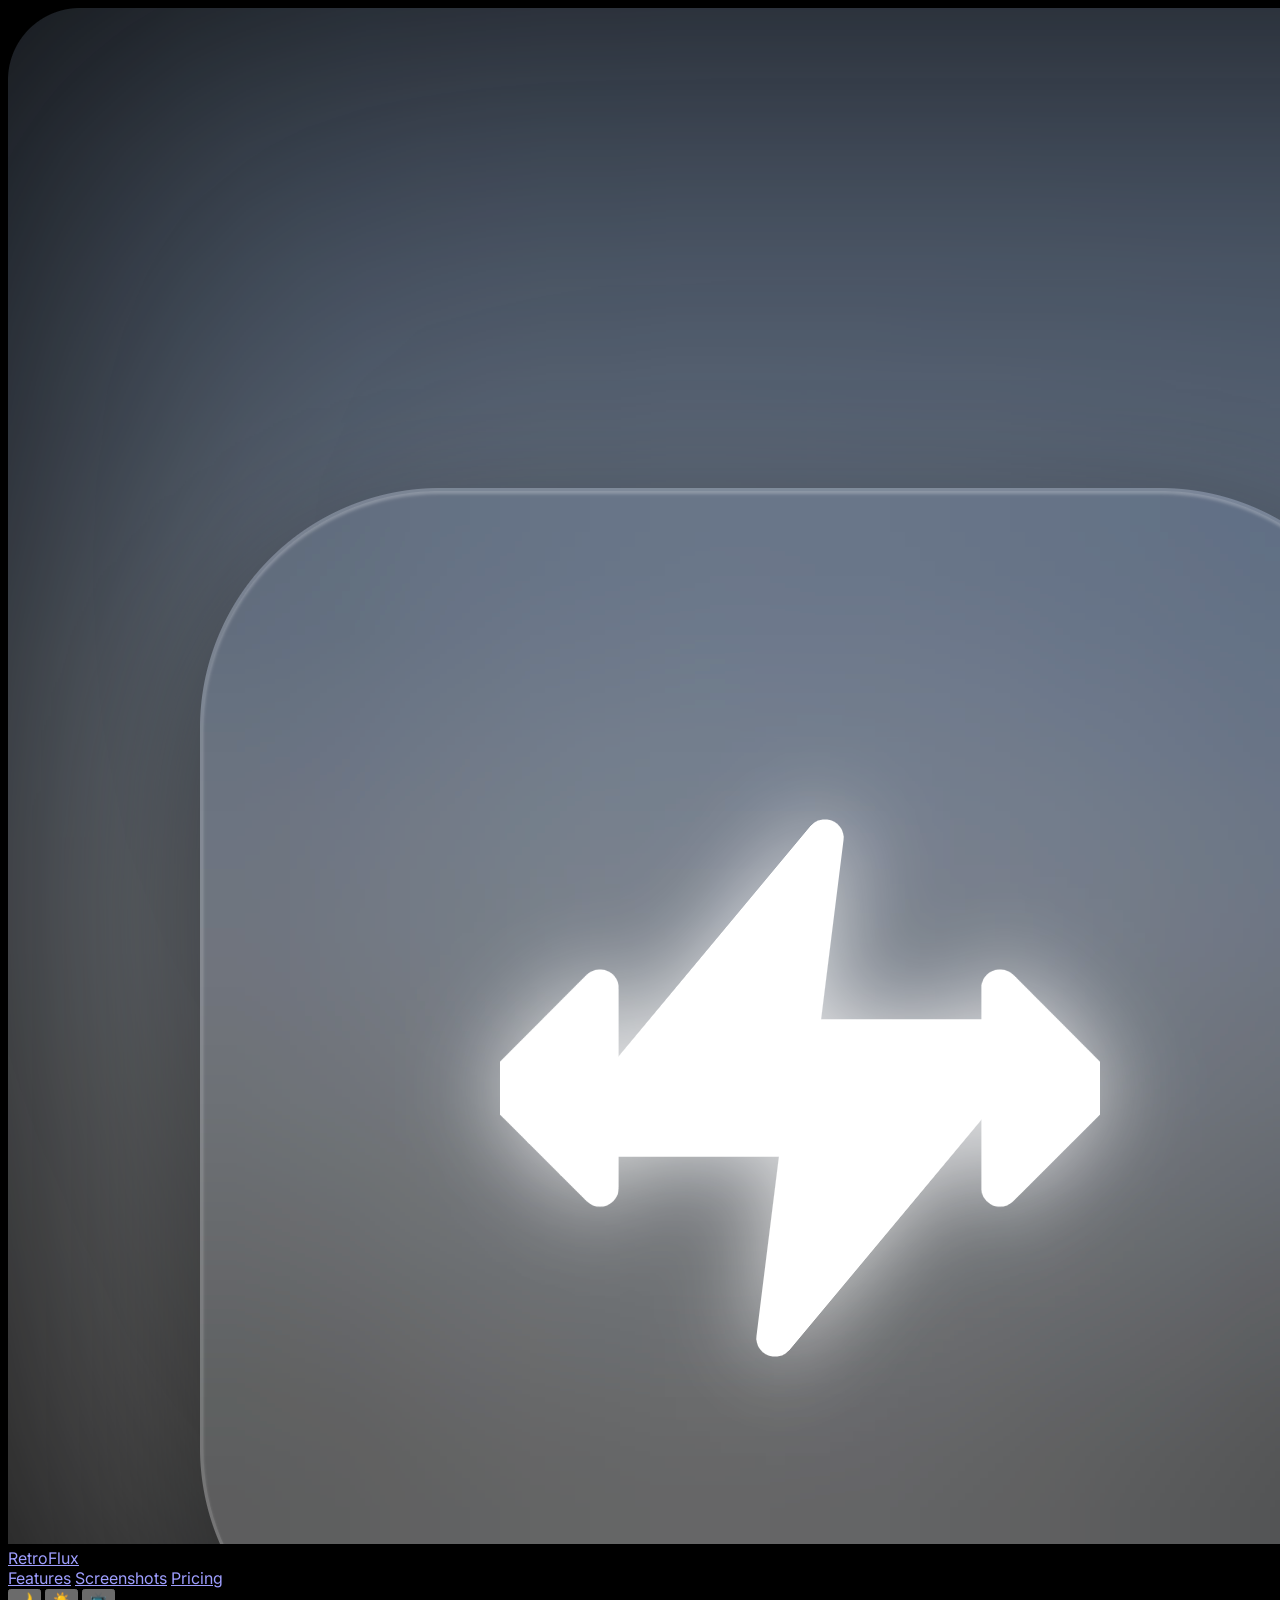
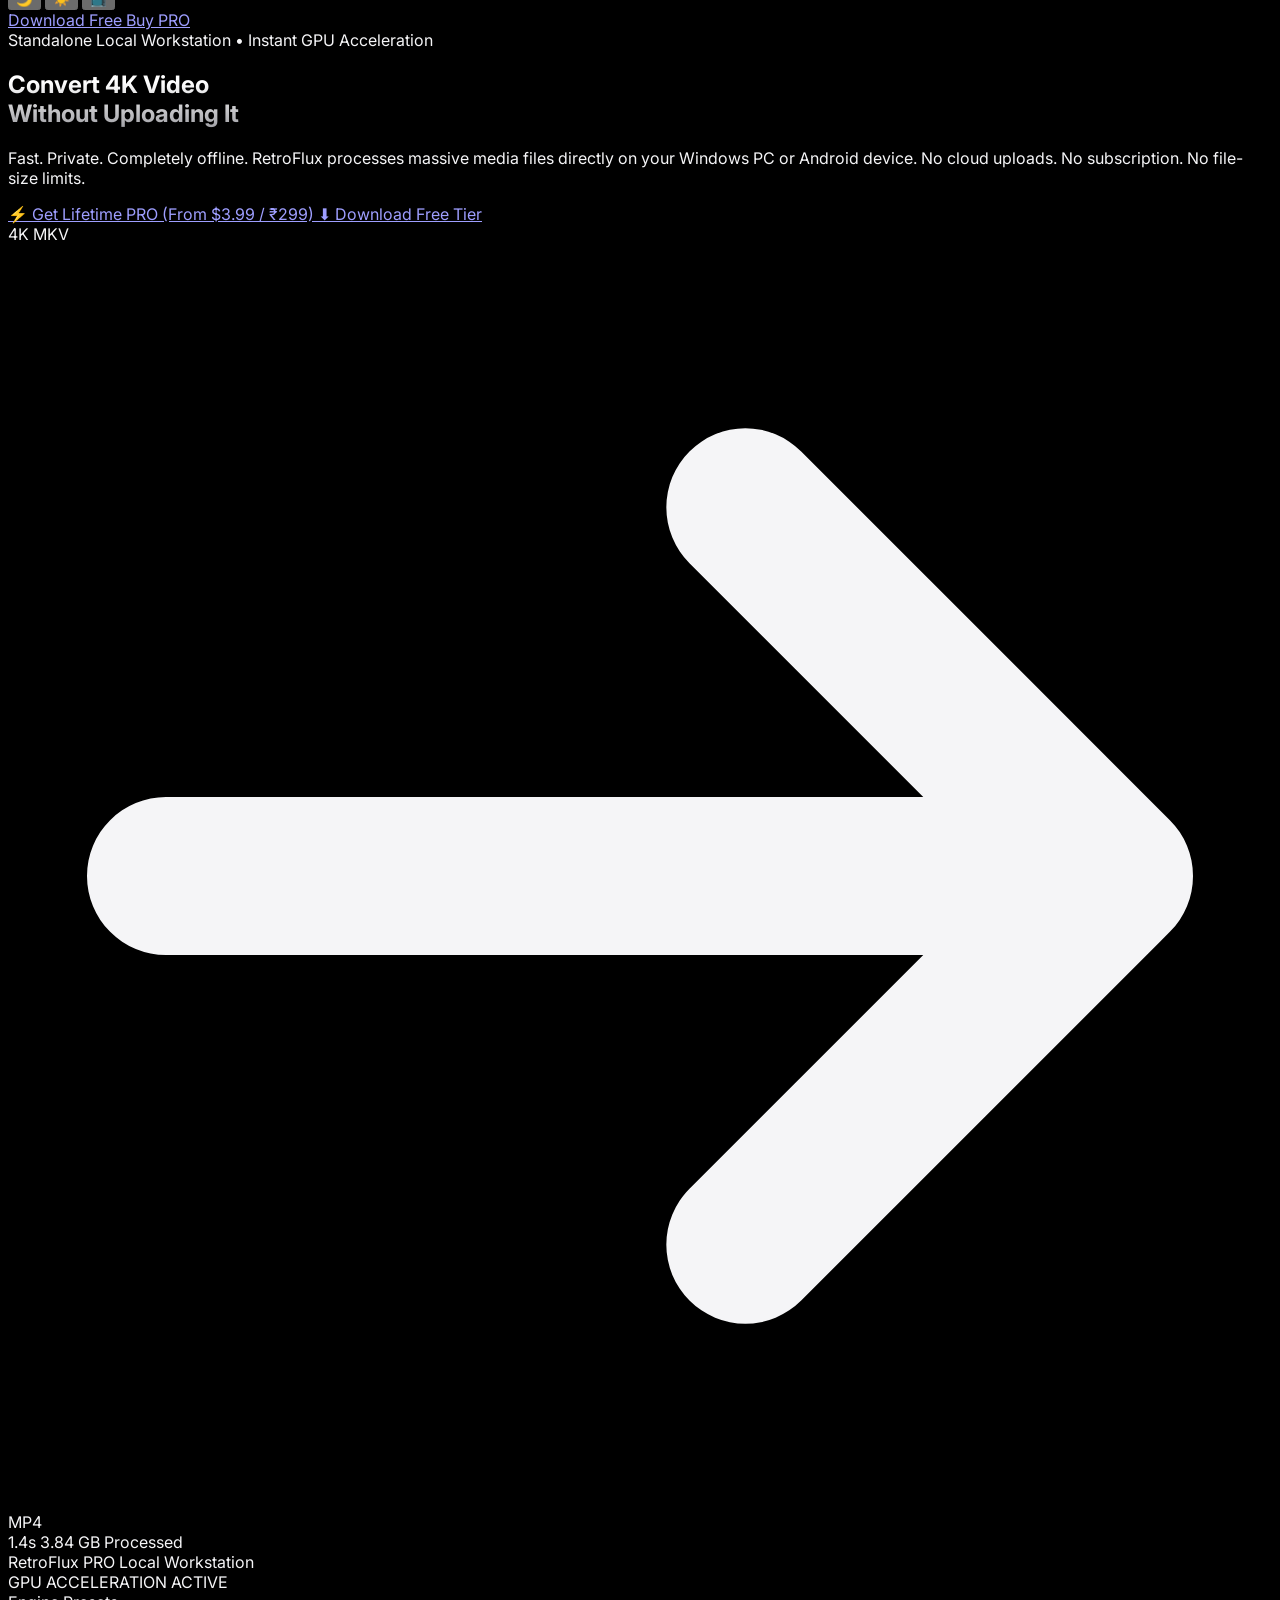
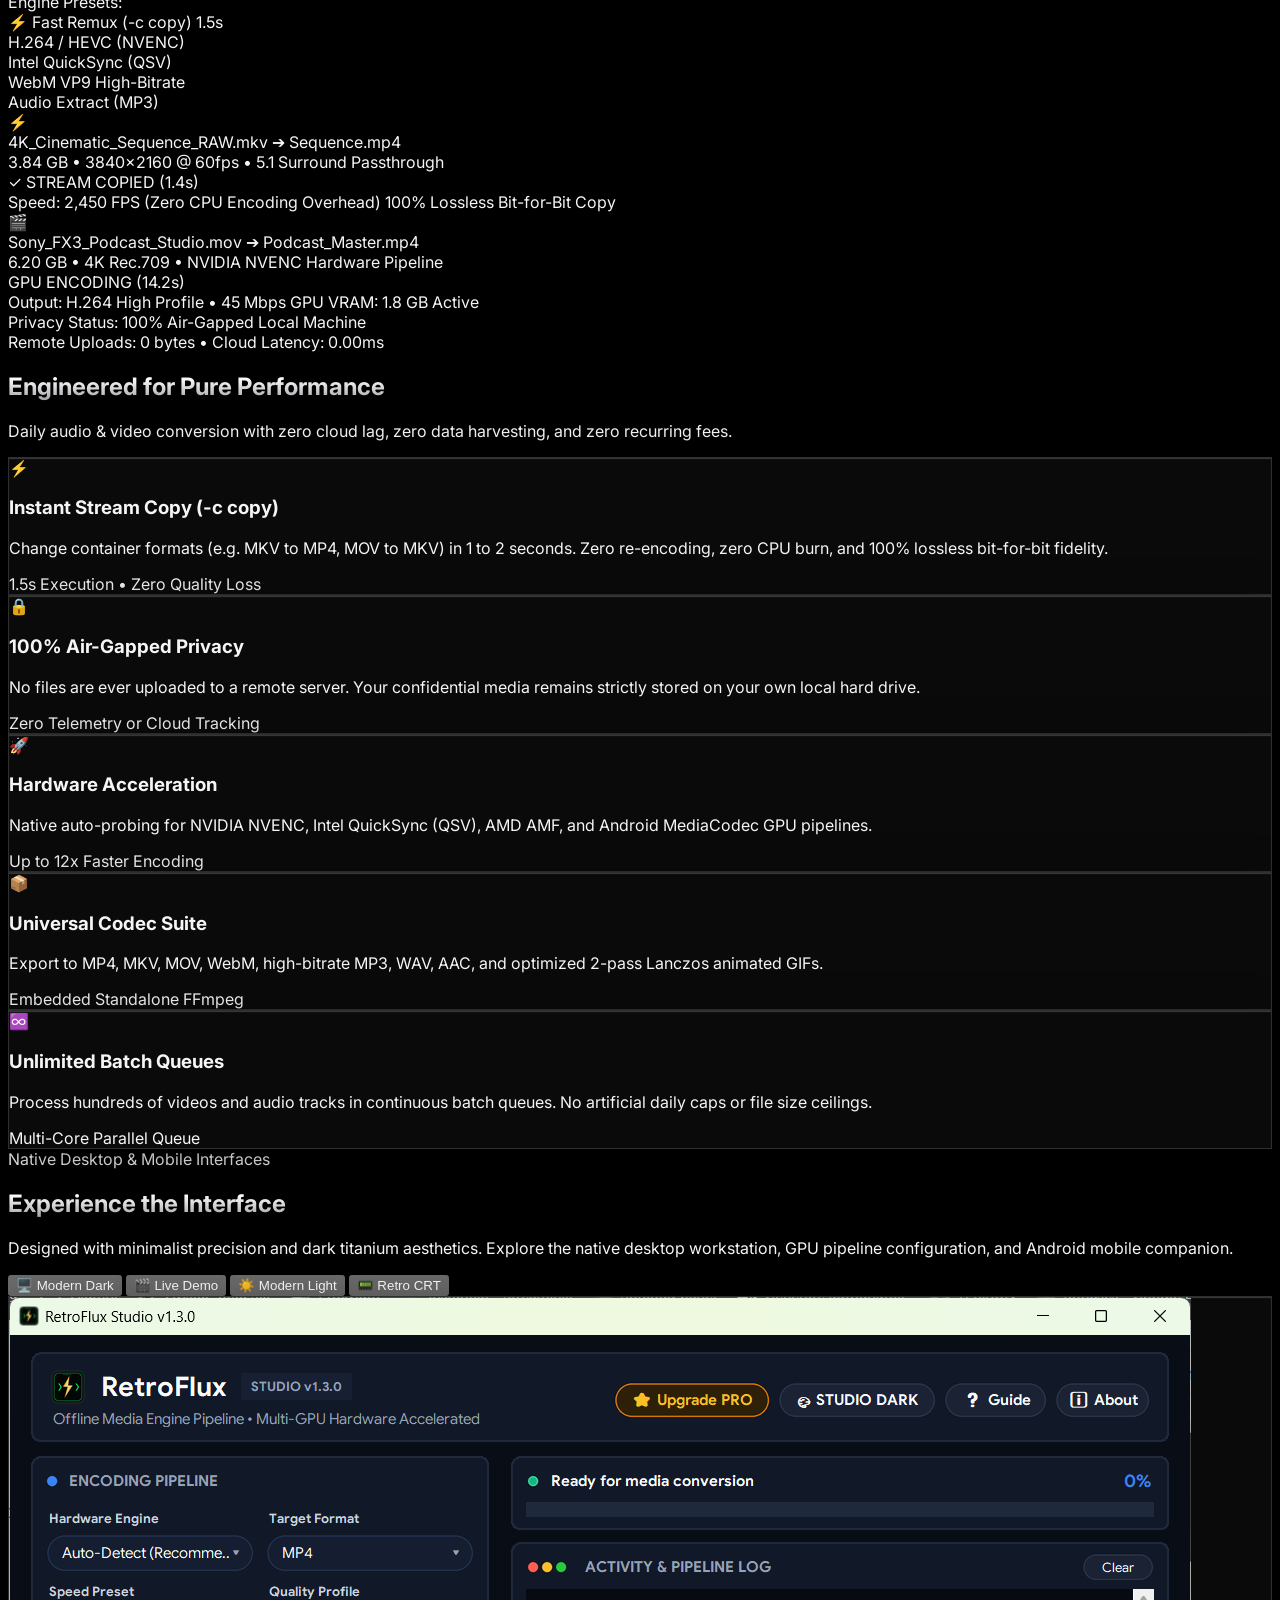
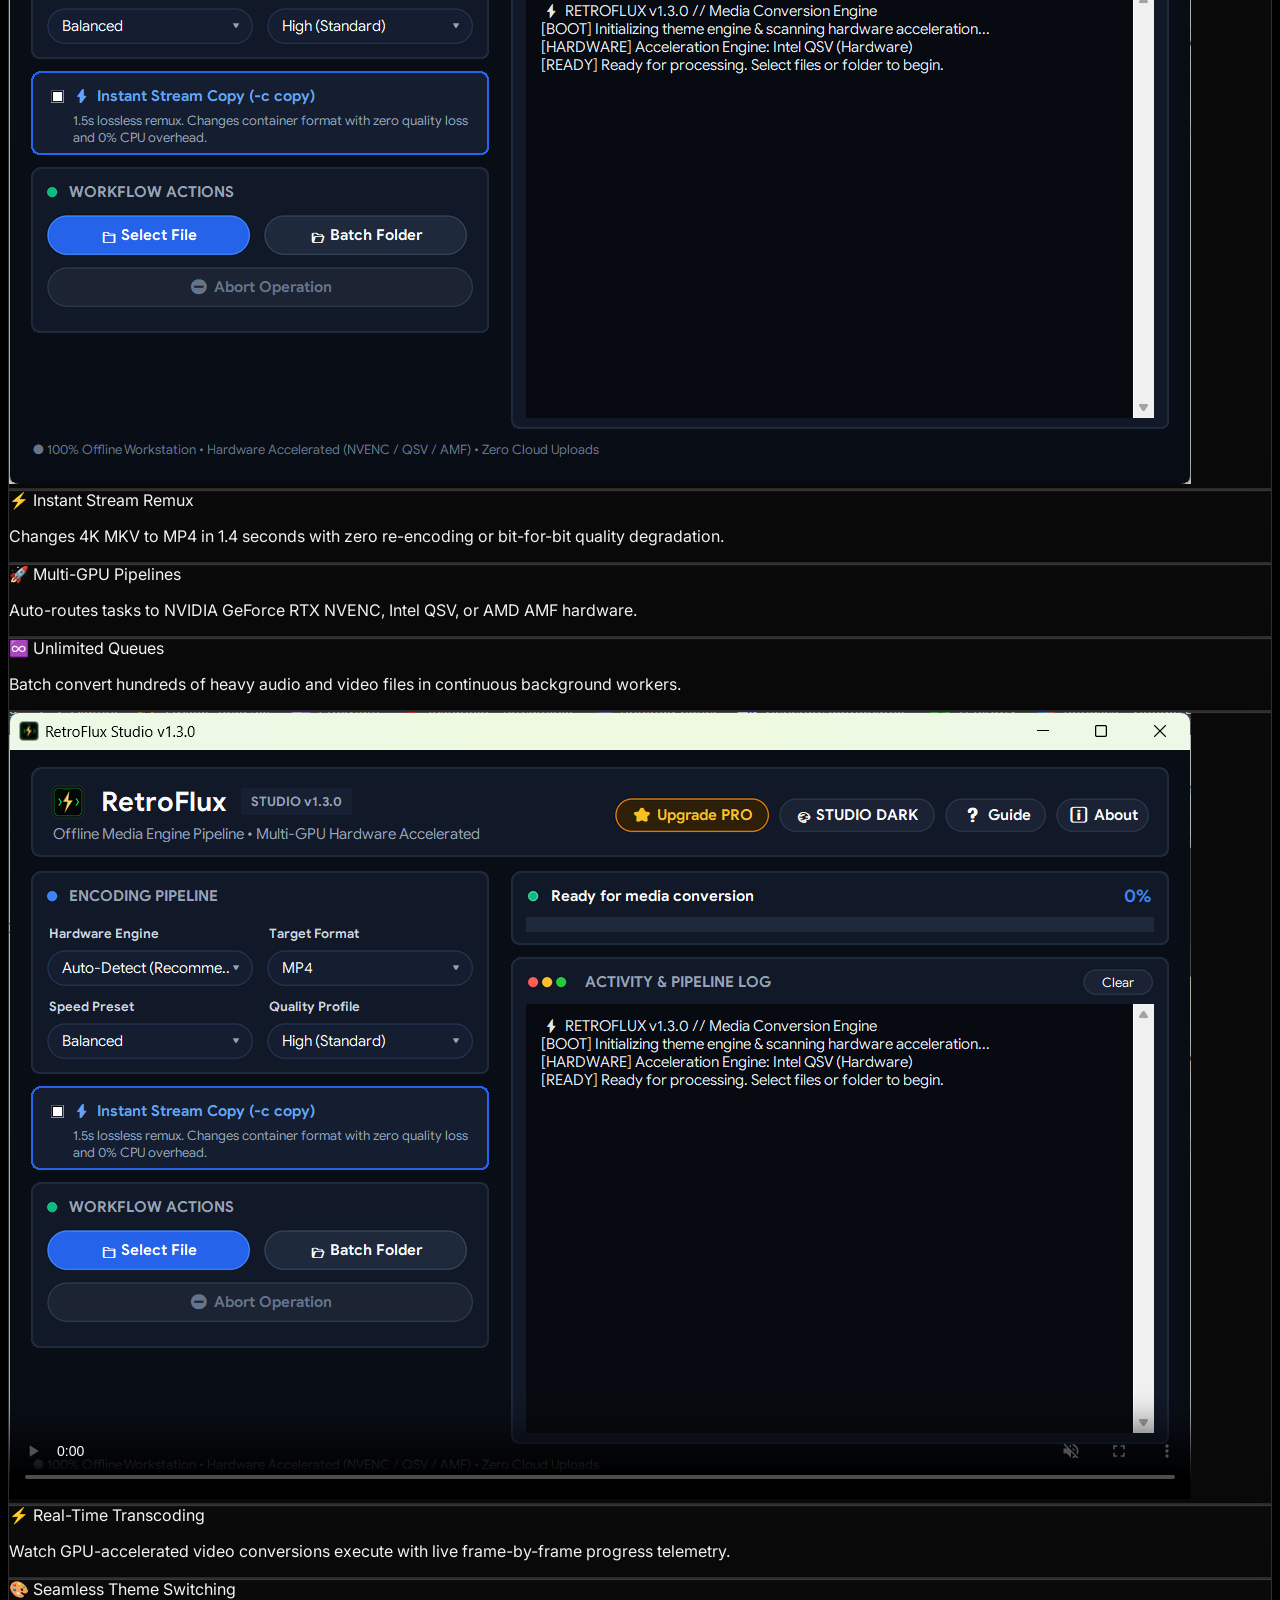
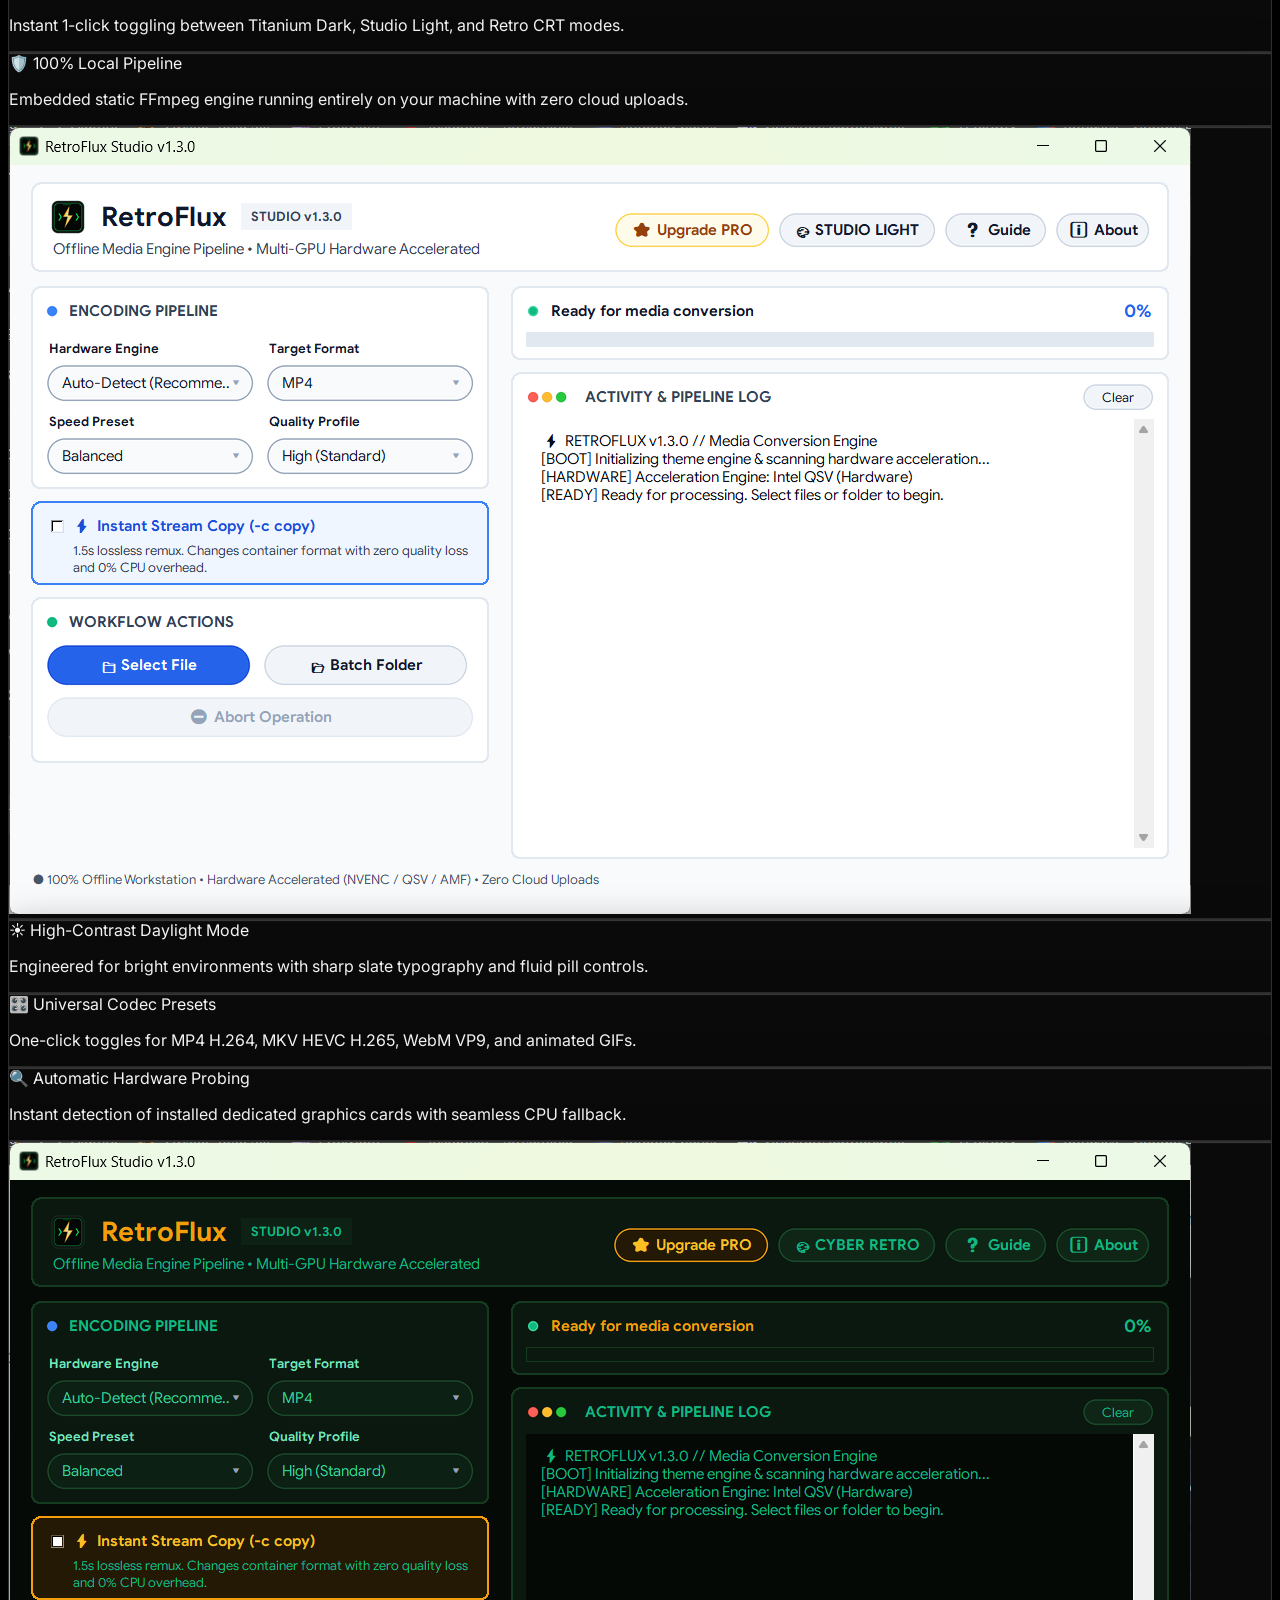
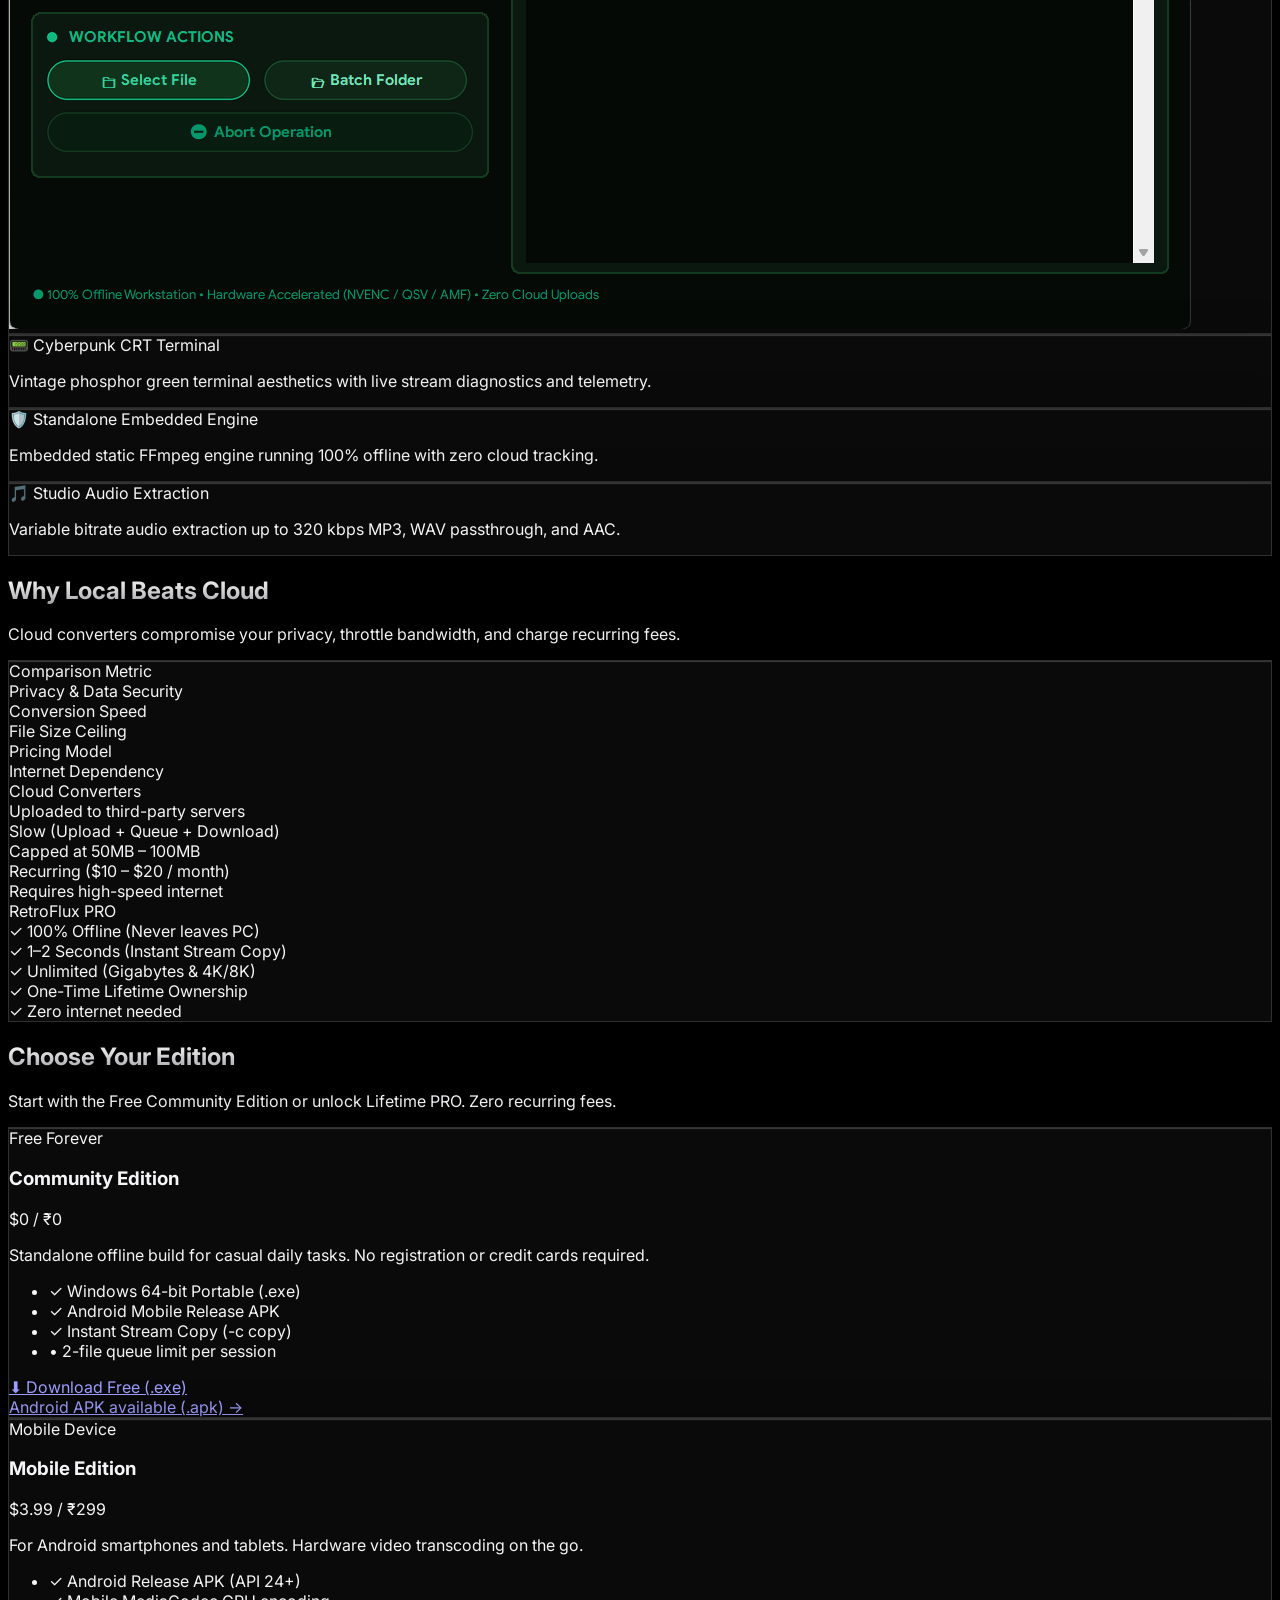
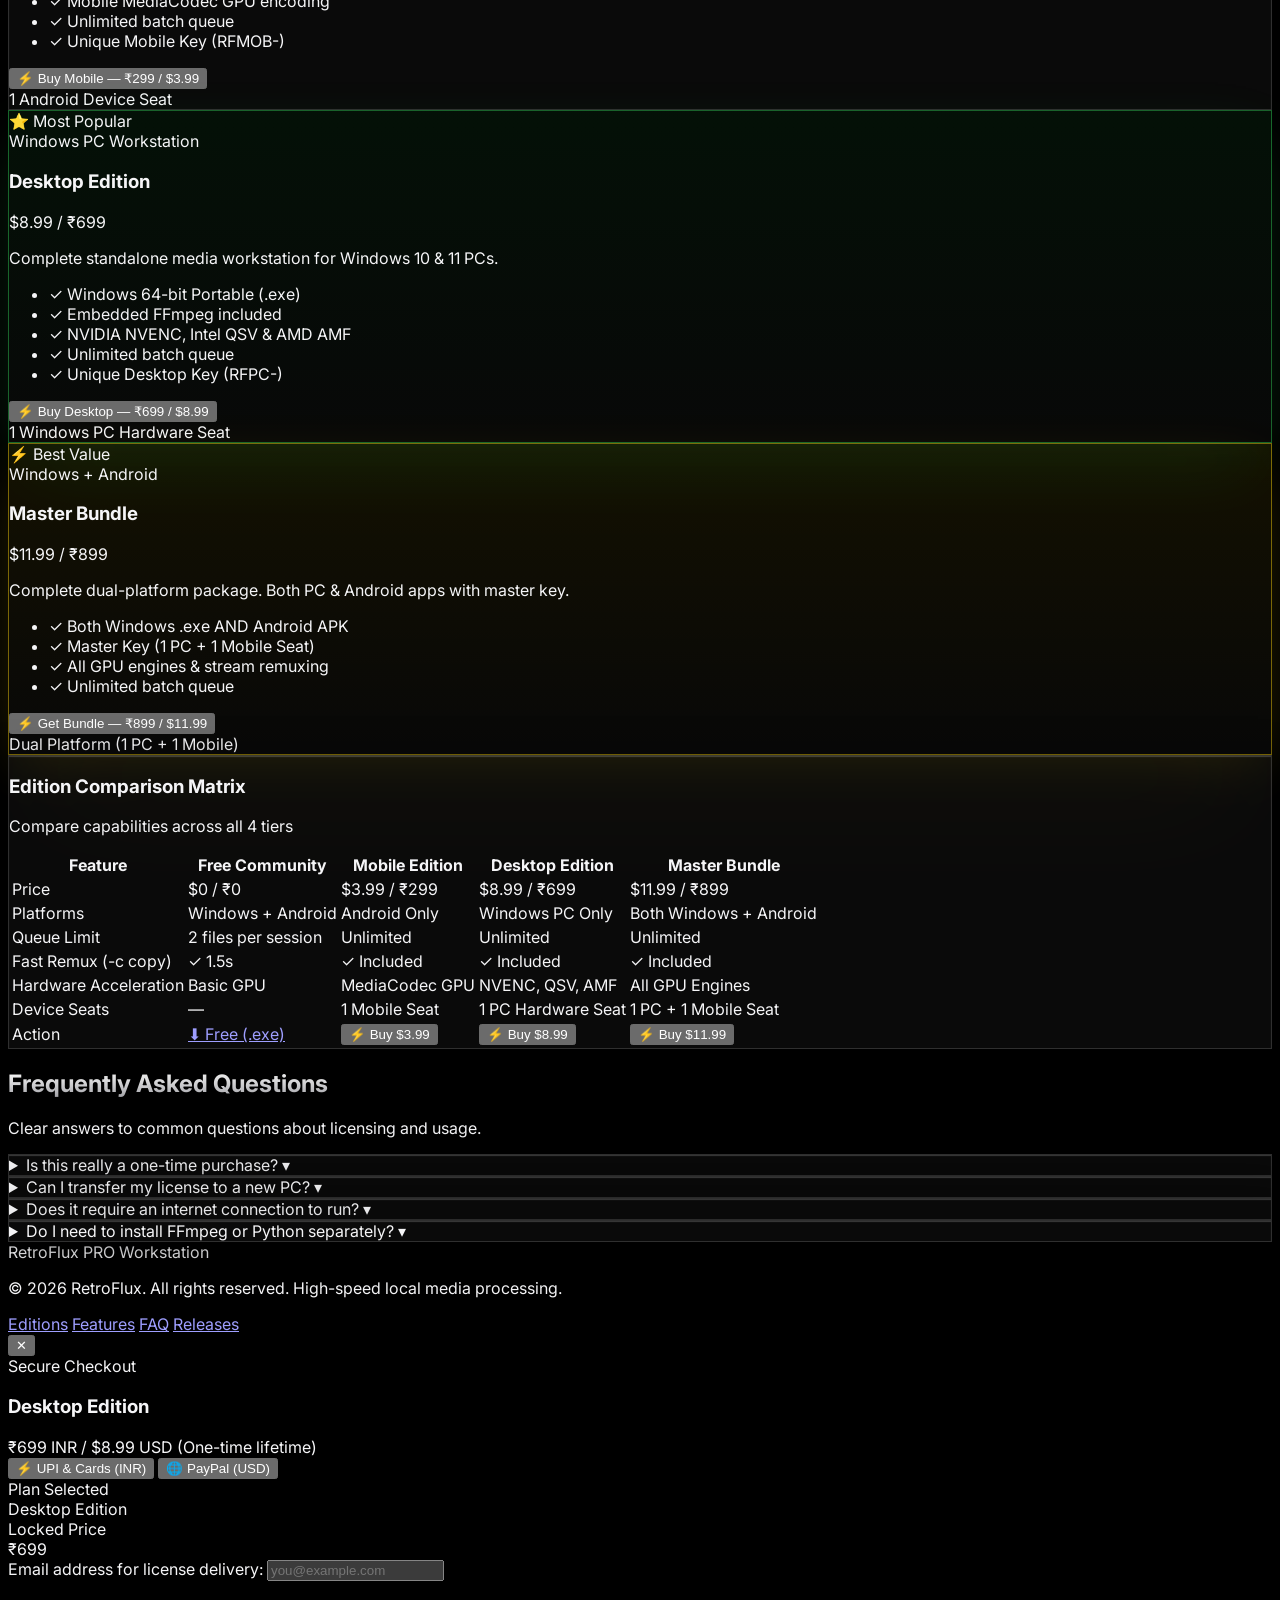
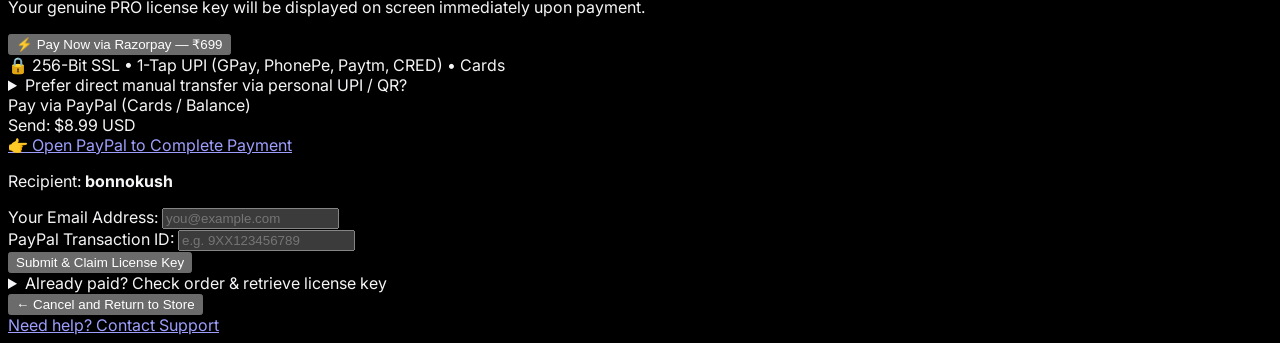
==== commit d021df33: "style(retroflux): update branding logo and clean version tags" ====
--- a/retroflux/index.html
+++ b/retroflux/index.html
@@ -3,7 +3,7 @@
 <head>
   <meta charset="UTF-8" />
   <meta name="viewport" content="width=device-width, initial-scale=1.0" />
-  <title>RetroFlux PRO — High-Speed Offline Media Workstation</title>
+  <title>RetroFlux</title>
   <link rel="icon" type="image/x-icon" href="favicon.ico">
   
   <!-- Inter: Apple-grade Universal Modern Typography -->
@@ -286,16 +286,13 @@
   <header class="sticky top-0 z-50 backdrop-blur-2xl bg-black/75 border-b border-white/[0.08] transition-all">
     <div class="max-w-6xl mx-auto px-4 sm:px-6 h-16 flex items-center justify-between">
       
-      <!-- Brand & Version -->
+      <!-- Brand -->
       <a href="#hero" class="flex items-center gap-3 group">
-        <div class="w-8 h-8 rounded-xl bg-gradient-to-br from-white/15 to-white/5 border border-white/20 flex items-center justify-center p-1.5 group-hover:scale-105 group-hover:border-[#30d158]/50 transition-all shadow-md">
-          <svg class="w-full h-full" viewBox="0 0 24 24" fill="none" stroke="currentColor" stroke-width="2" stroke-linecap="round" stroke-linejoin="round">
-            <polygon points="13 2 3 14 12 14 11 22 21 10 12 10 13 2" class="fill-[#ffd60a] stroke-[#ffd60a]" />
-          </svg>
+        <div class="w-8 h-8 rounded-xl overflow-hidden group-hover:scale-105 transition-all shadow-md">
+          <img src="assets/logo.png" alt="RetroFlux" class="w-full h-full object-cover" />
         </div>
         <div class="flex items-center gap-2">
           <span class="font-semibold text-base sm:text-lg tracking-tight text-white">RetroFlux</span>
-          <span class="px-2 py-0.5 rounded-full text-[11px] font-medium bg-white/10 text-white border border-white/15">v1.3.0</span>
         </div>
       </a>
 
@@ -380,7 +377,7 @@
             <span class="w-3 h-3 rounded-full bg-[#ffbd2e]/90 border border-[#ffbd2e]"></span>
             <span class="w-3 h-3 rounded-full bg-[#27c93f]/90 border border-[#27c93f]"></span>
             <span class="ml-3 text-xs font-semibold text-white/90">RetroFlux PRO</span>
-            <span class="text-[11px] text-slate-200">v1.3.0 — Local Workstation</span>
+            <span class="text-[11px] text-slate-200">Local Workstation</span>
           </div>
           <div class="flex items-center gap-2">
             <span class="inline-flex items-center gap-1.5 px-2.5 py-0.5 rounded-full text-[10px] font-semibold bg-[#30d158]/10 text-[#30d158] border border-[#30d158]/30">
@@ -851,11 +848,11 @@
           </div>
 
           <div>
-            <a href="https://github.com/bonnokush/RetroFlux/releases/download/v1.3.0/RetroFlux-v1.3.0.exe" class="cursor-pointer block text-center w-full py-3.5 px-4 rounded-full bg-white text-black text-xs sm:text-sm font-bold active:scale-95 transition-all shadow-[0_10px_30px_rgba(255,255,255,0.25)] hover:bg-[#eaeaea]">
+            <a href="https://github.com/bonnokush/retroflux-releases/releases/download/v1.3.2/RetroFlux-v1.3.2.exe" class="cursor-pointer block text-center w-full py-3.5 px-4 rounded-full bg-white text-black text-xs sm:text-sm font-bold active:scale-95 transition-all shadow-[0_10px_30px_rgba(255,255,255,0.25)] hover:bg-[#eaeaea]">
               ⬇ Download Free (.exe)
             </a>
             <div class="text-center pt-2.5">
-              <a href="https://github.com/bonnokush/RetroFlux/releases/download/v1.3.0/RetroFlux-v1.3.0-release.apk" class="text-[11px] text-slate-200 hover:text-white transition-colors underline font-medium">
+              <a href="https://github.com/bonnokush/retroflux-releases/releases/download/v1.3.2/RetroFlux-v1.3.2.apk" class="text-[11px] text-slate-200 hover:text-white transition-colors underline font-medium">
                 Android APK available (.apk) →
               </a>
             </div>
@@ -1150,7 +1147,7 @@
             <span class="ml-4 transition-transform group-open:rotate-180 text-slate-200">▾</span>
           </summary>
           <p class="mt-4 text-sm text-slate-200 leading-relaxed">
-            No. The Desktop Edition is a single, self-contained standalone executable (<code class="text-white font-mono">RetroFlux-v1.3.0.exe</code>) with the complete Python runtime and embedded FFmpeg binary bundled inside.
+            No. The Desktop Edition is a single, self-contained standalone executable (<code class="text-white font-mono">RetroFlux.exe</code>) with the complete Python runtime and embedded FFmpeg binary bundled inside.
           </p>
         </details>
 
@@ -1570,8 +1567,8 @@
             '<div class="pt-3 border-t border-white/10 text-center space-y-2">' +
               '<div class="text-[11px] text-slate-200 uppercase tracking-wider">Download Official PRO Installer:</div>' +
               '<div class="flex flex-wrap items-center justify-center gap-2">' +
-                '<a href="https://github.com/bonnokush/RetroFlux/releases/download/v1.3.0/RetroFlux-v1.3.0.exe" class="px-4 py-2 rounded-full bg-white text-black font-bold text-xs shadow hover:bg-[#eaeaea] transition-all">⬇ Download Windows (.exe)</a>' +
-                '<a href="https://github.com/bonnokush/RetroFlux/releases/download/v1.3.0/RetroFlux-v1.3.0-release.apk" class="px-4 py-2 rounded-full bg-white/10 text-white font-semibold text-xs hover:bg-white/20 transition-all border border-white/15">⬇ Download Android (.apk)</a>' +
+                '<a href="https://github.com/bonnokush/retroflux-releases/releases/download/v1.3.2/RetroFlux-v1.3.2.exe" class="px-4 py-2 rounded-full bg-white text-black font-bold text-xs shadow hover:bg-[#eaeaea] transition-all">⬇ Download Windows (.exe)</a>' +
+                '<a href="https://github.com/bonnokush/retroflux-releases/releases/download/v1.3.2/RetroFlux-v1.3.2.apk" class="px-4 py-2 rounded-full bg-white/10 text-white font-semibold text-xs hover:bg-white/20 transition-all border border-white/15">⬇ Download Android (.apk)</a>' +
               '</div>' +
             '</div>';
         } else {
